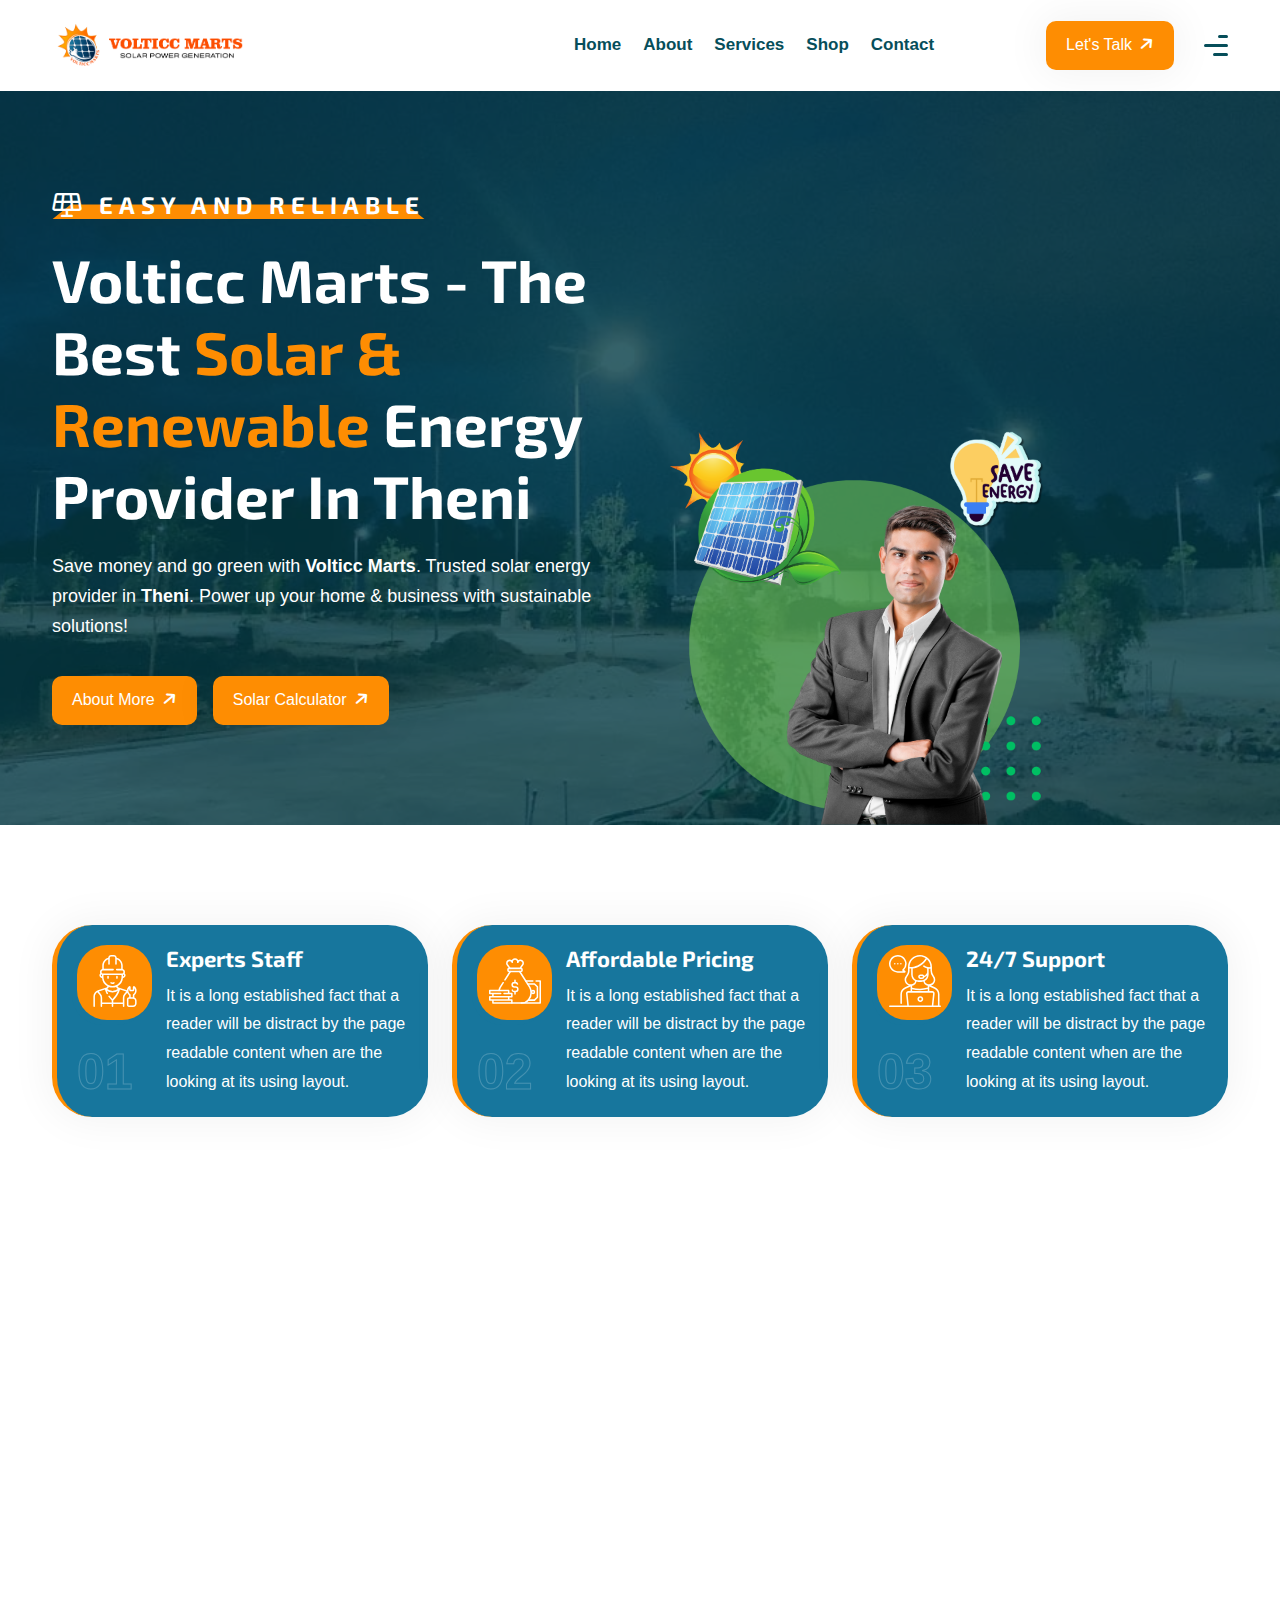
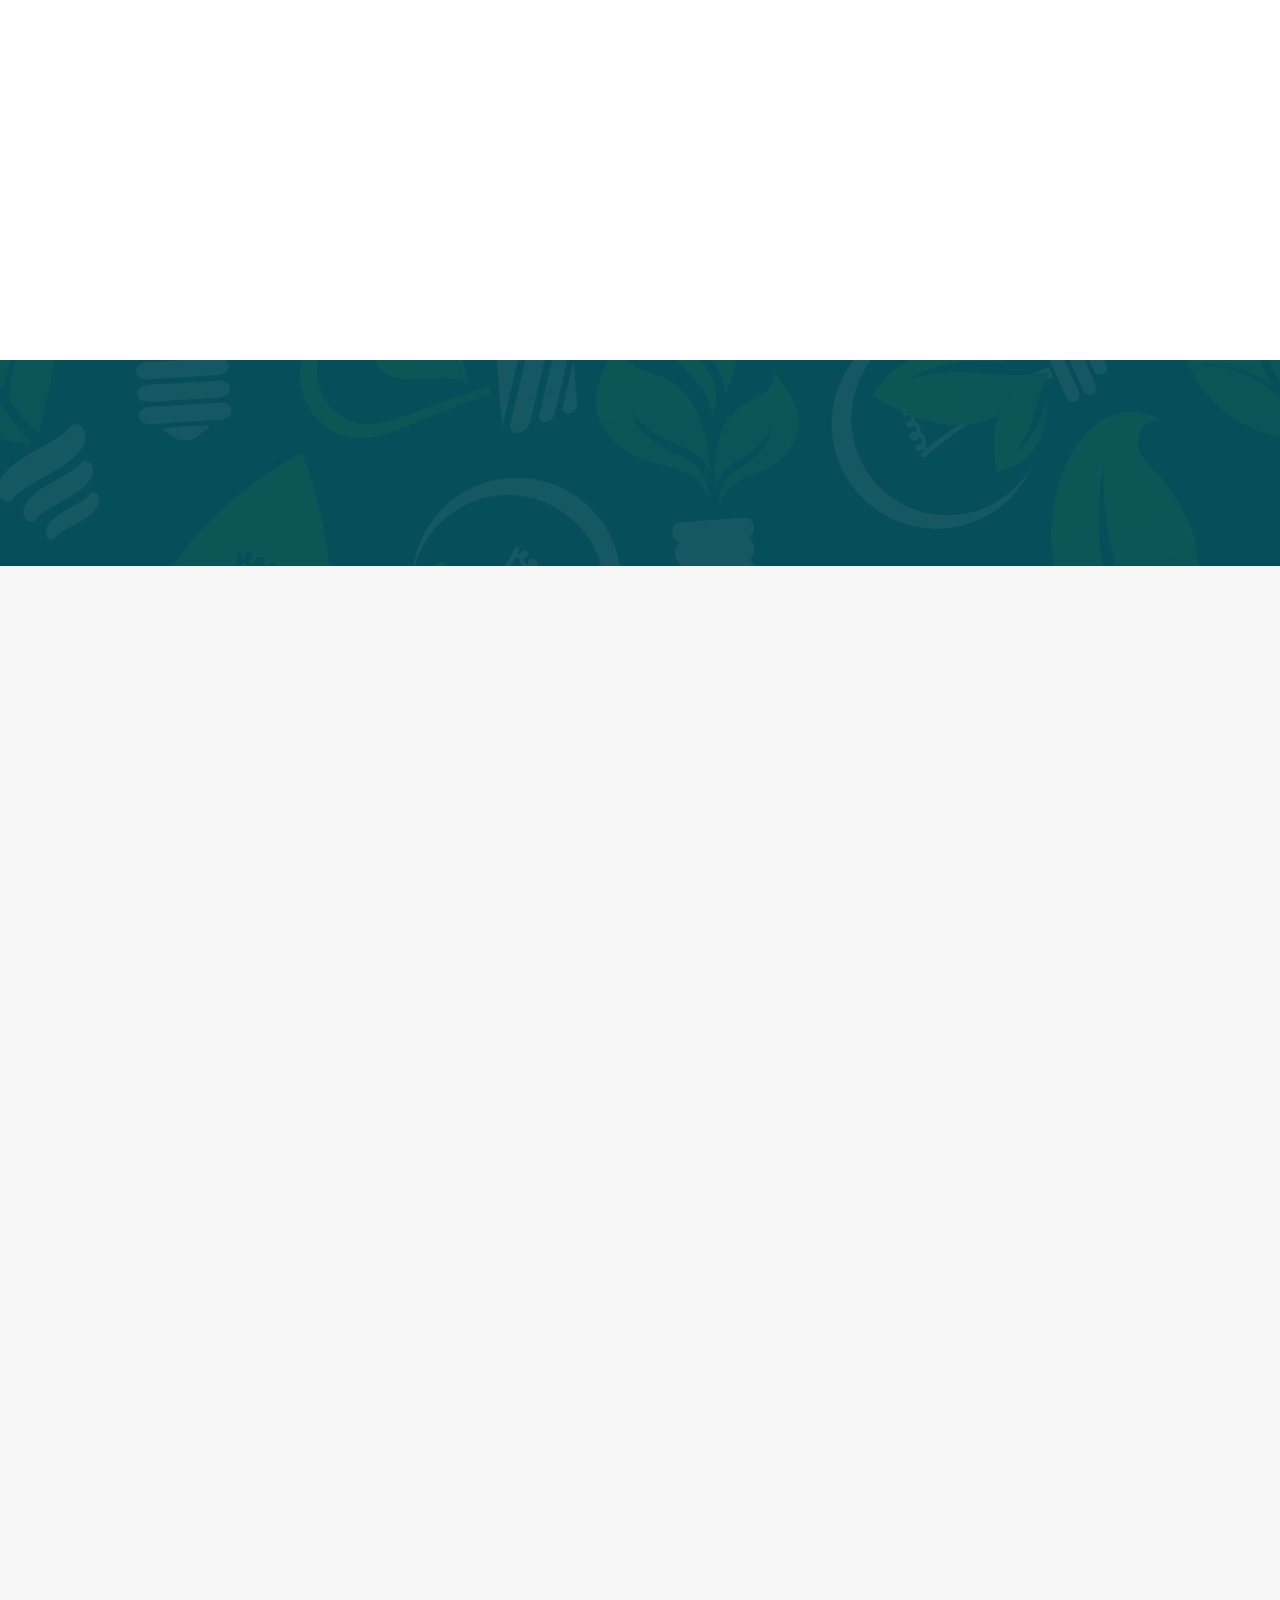
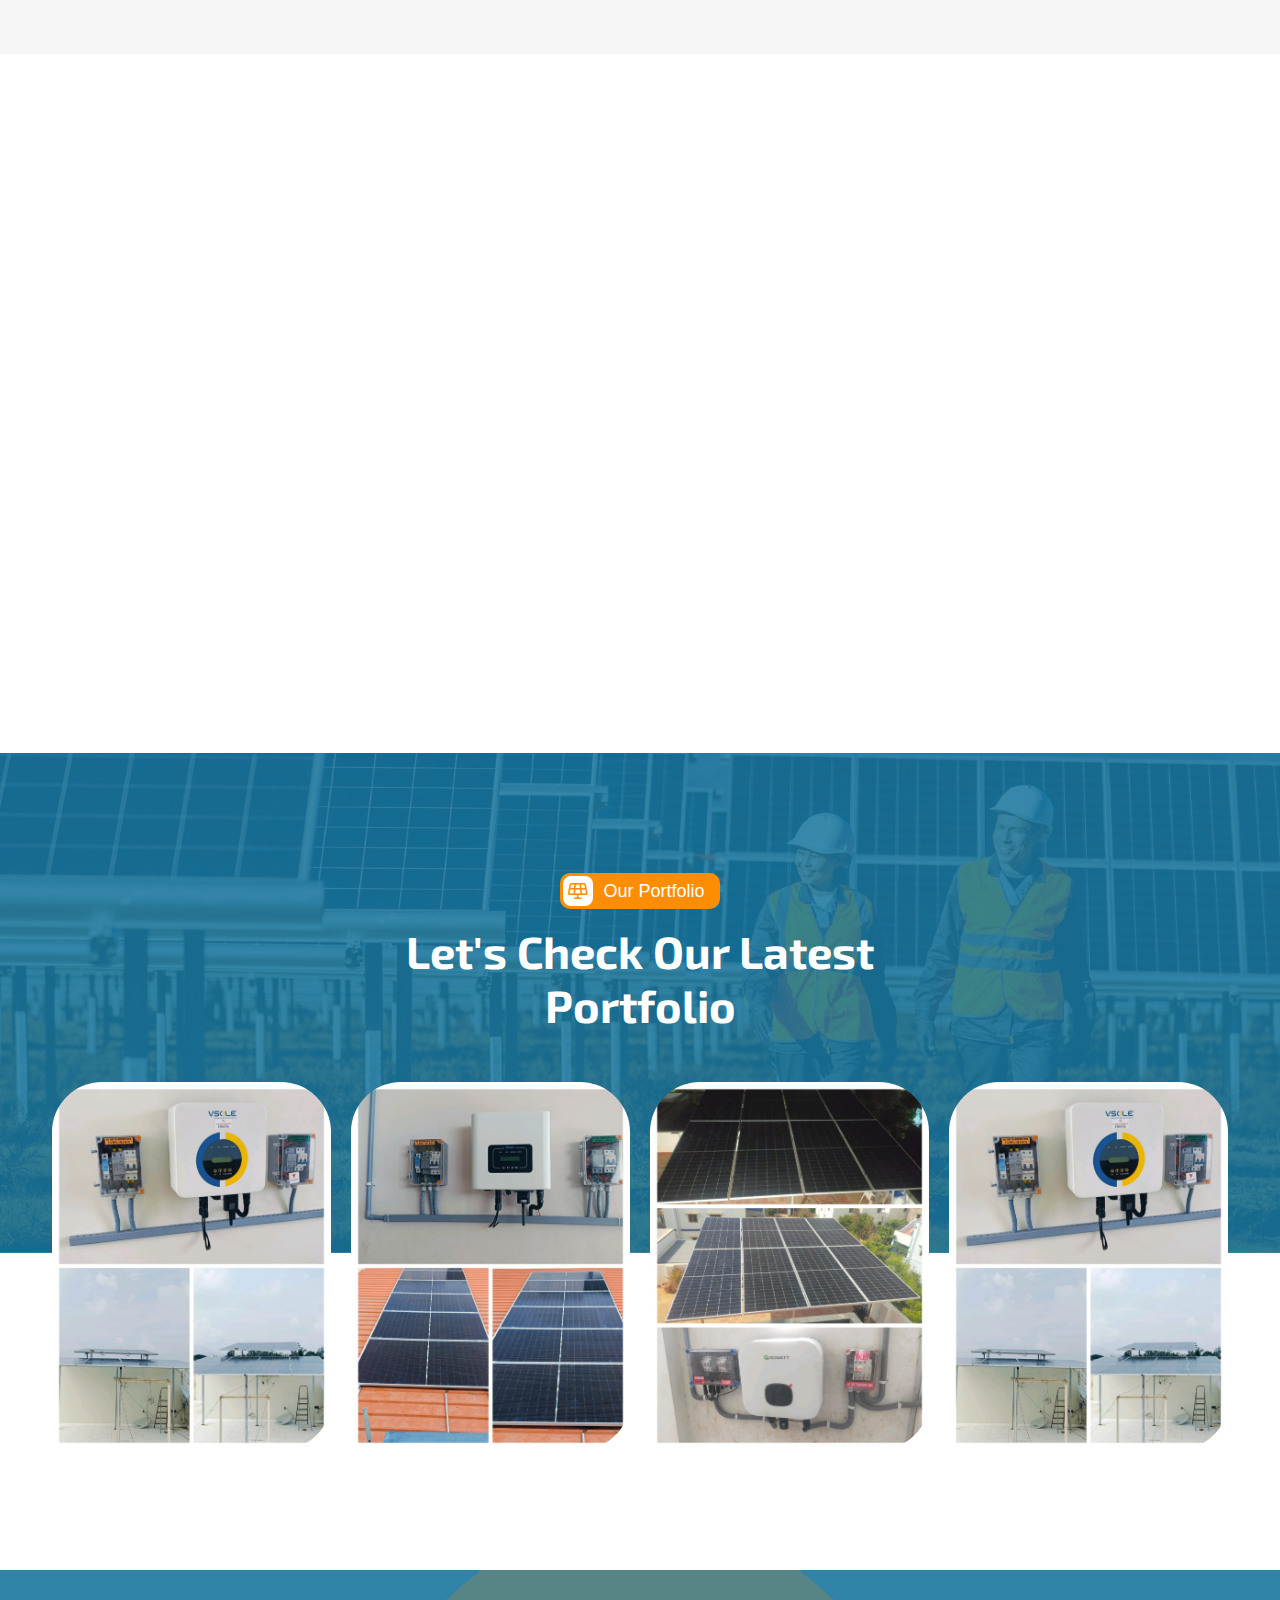
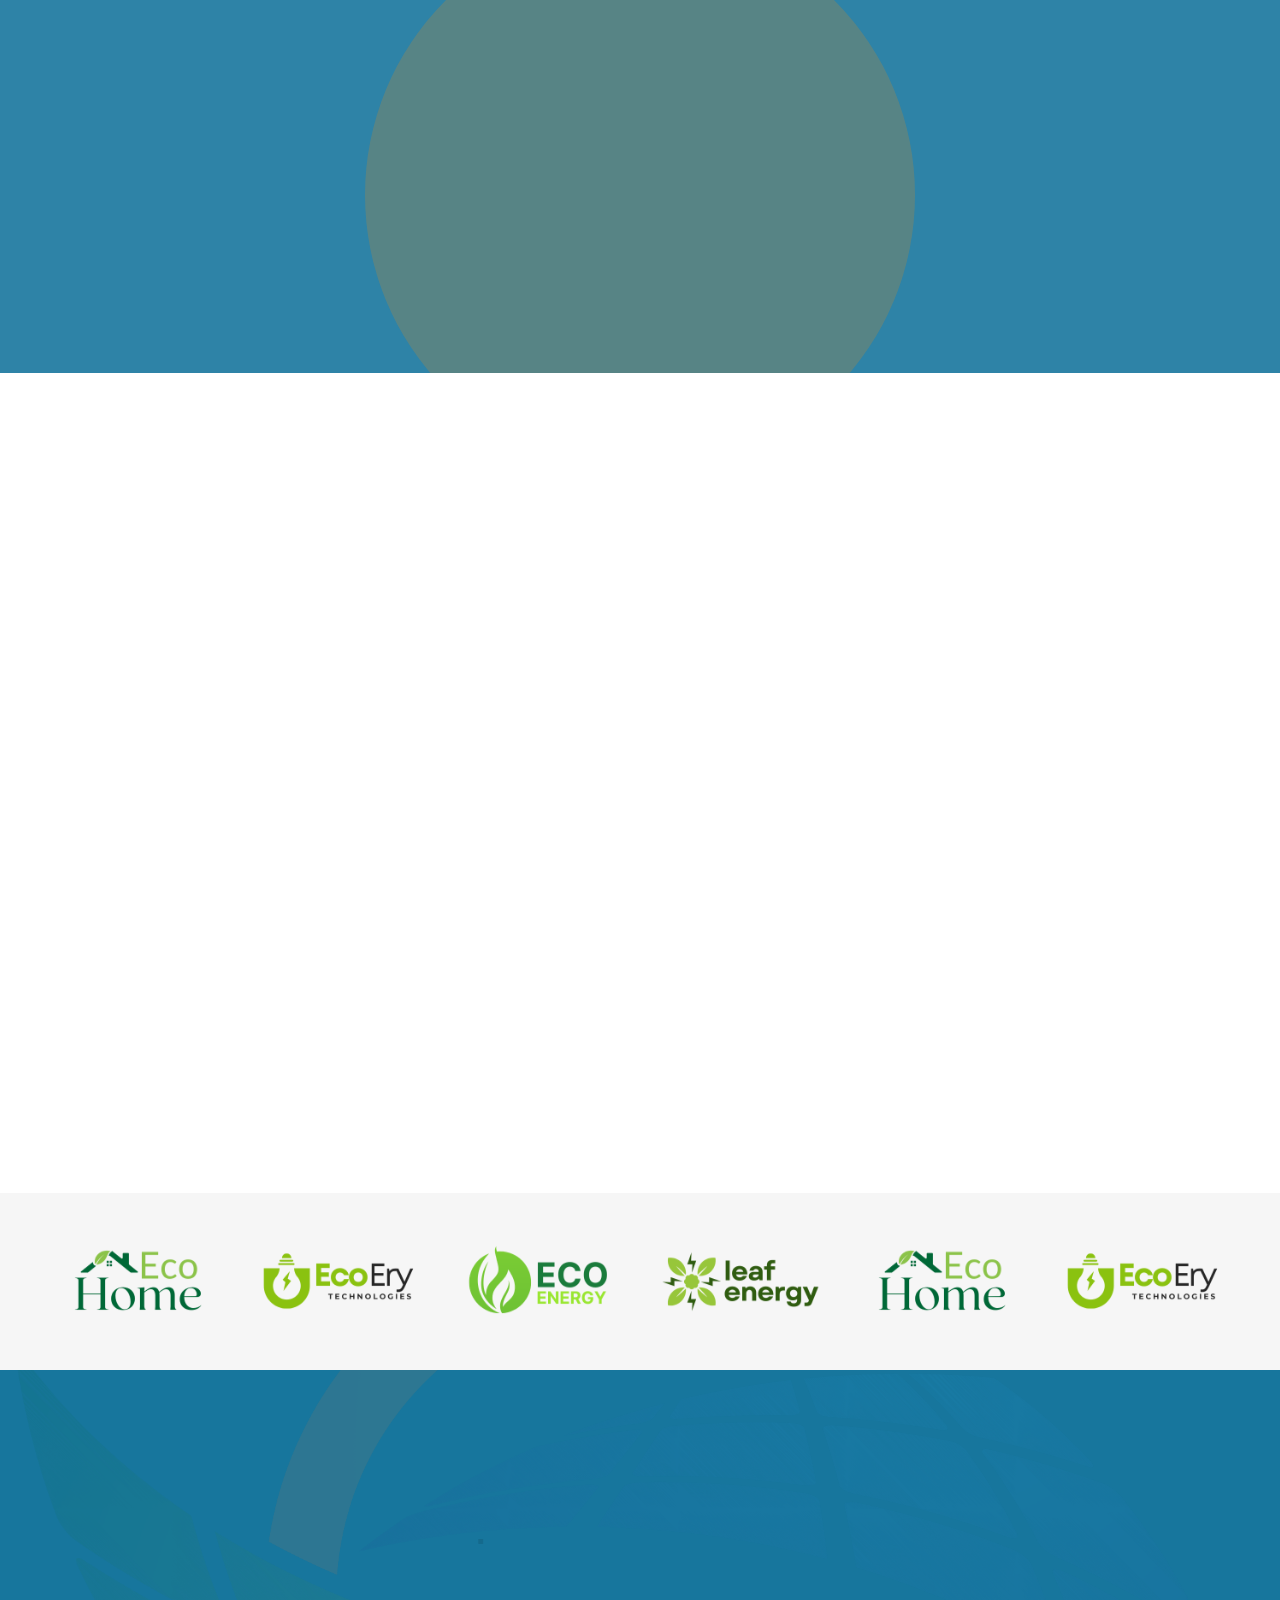
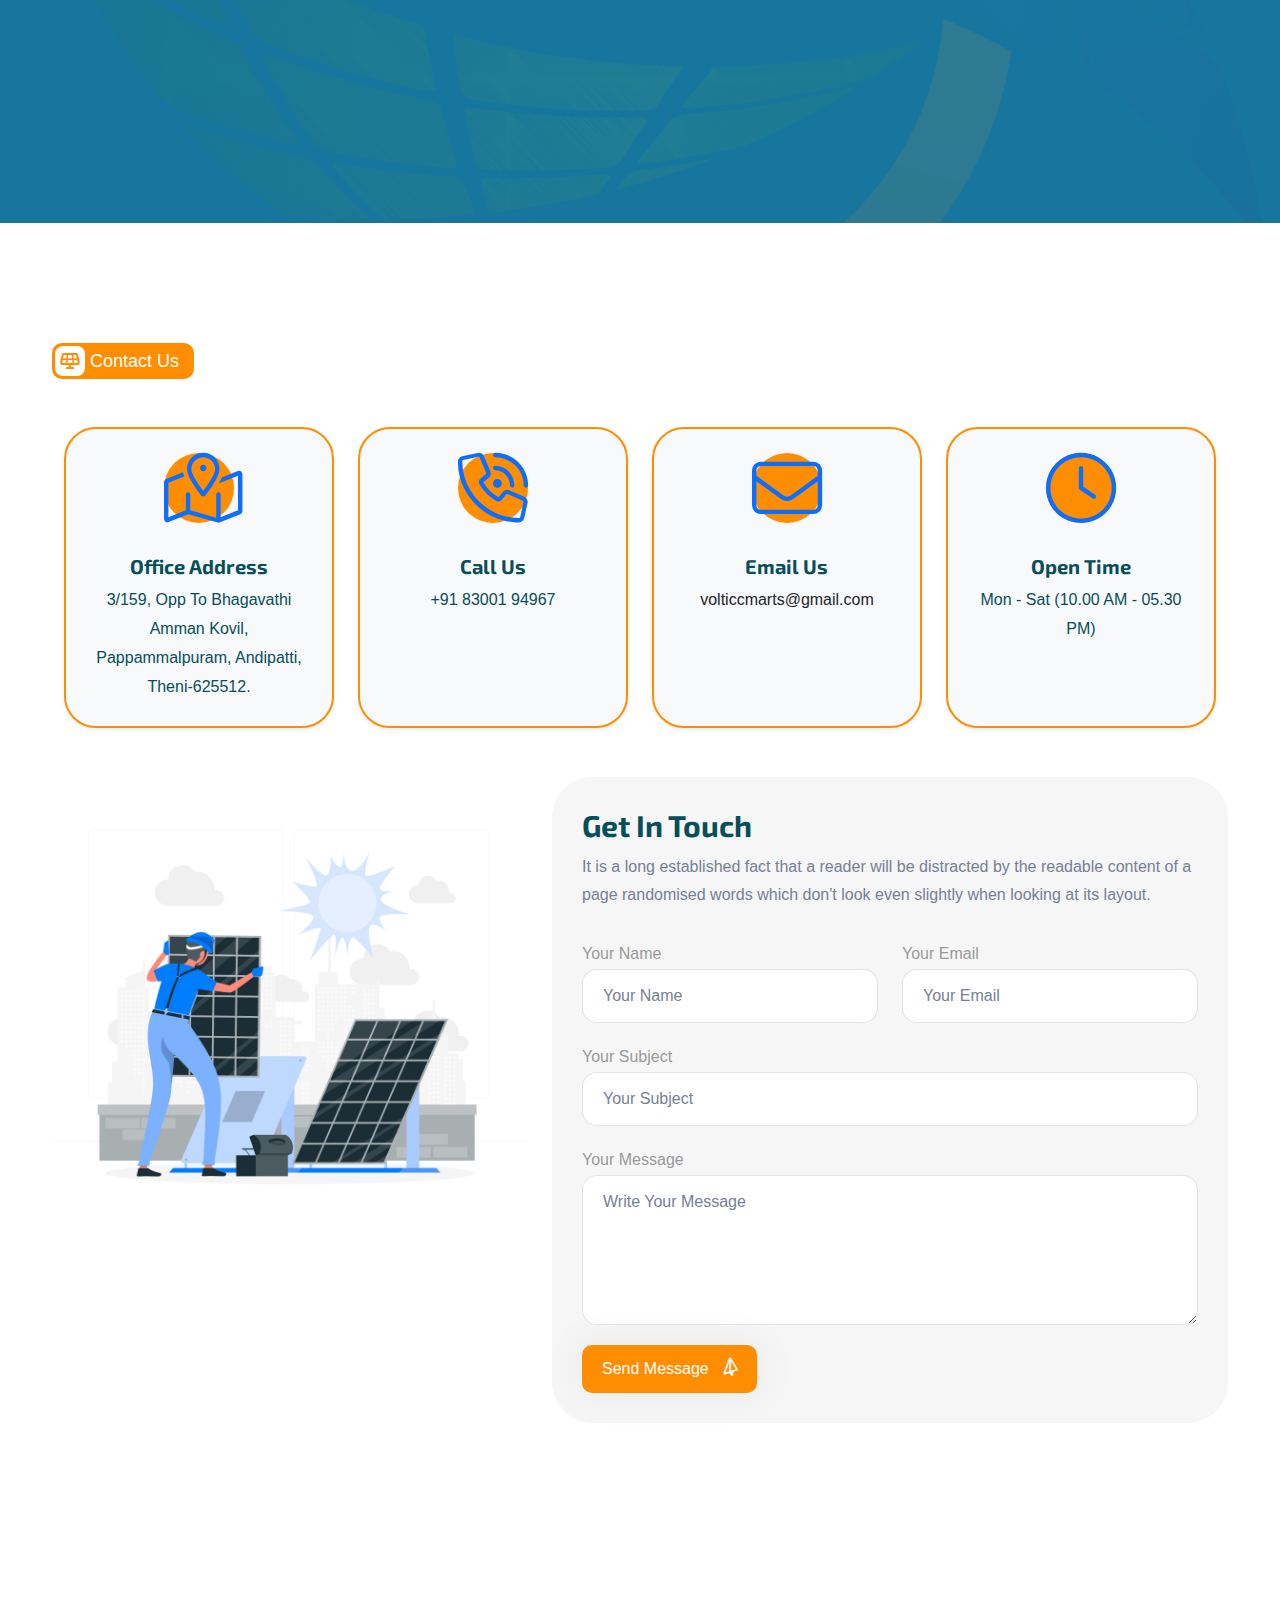
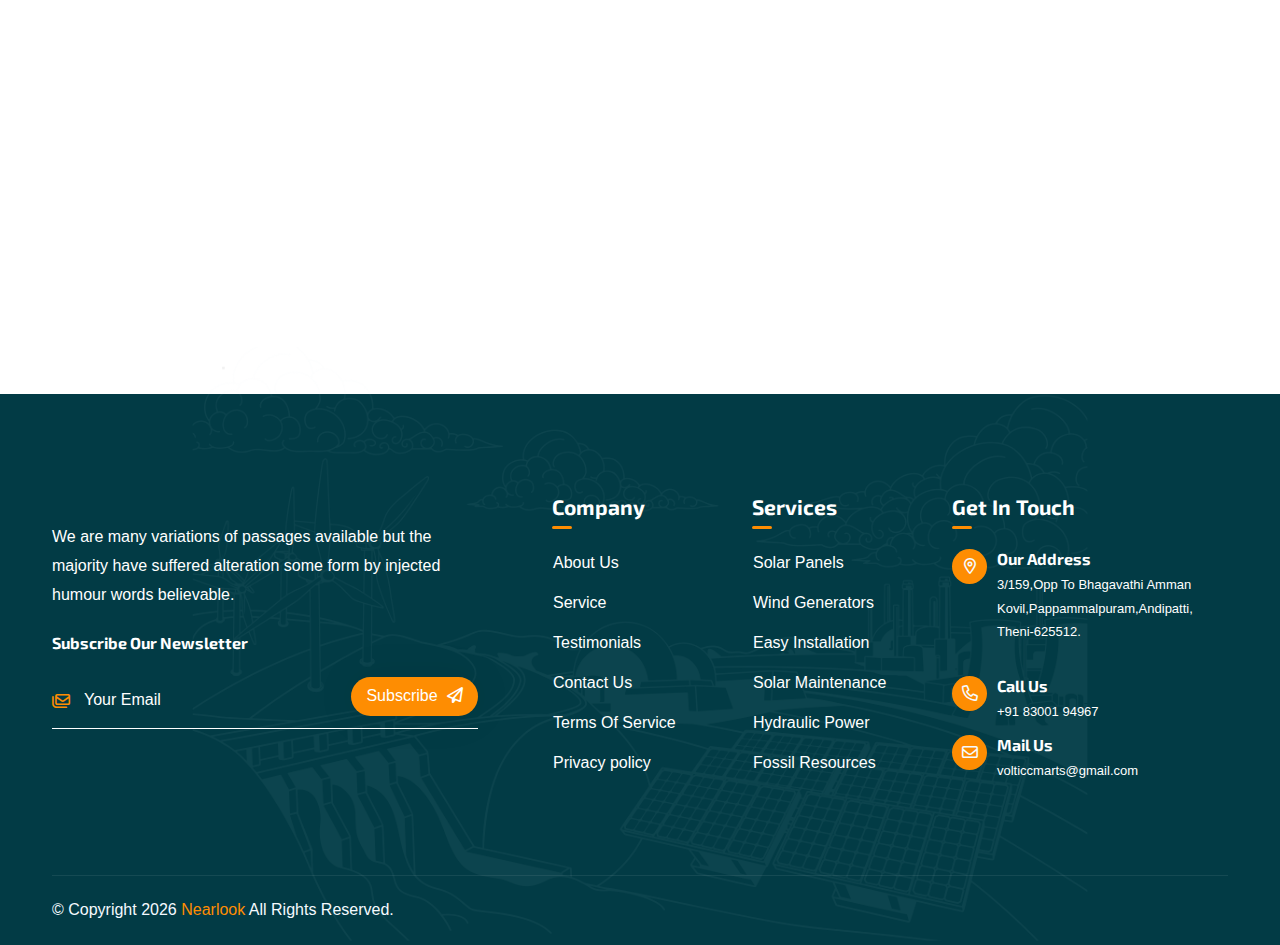
==== index.html @ 885e96ff "sucess" ====
<!DOCTYPE html>
<html lang="en">

<head>
  <!-- meta tags -->
  <meta charset="UTF-8" />
  <meta http-equiv="X-UA-Compatible" content="IE=edge" />
  <meta name="viewport" content="width=device-width, initial-scale=1.0" />
  <meta name="description" content="" />
  <meta name="keywords" content="" />

  <!-- title -->
  <title>Solario - Solar And Renewable Energy HTML5 Template</title>

  <!-- favicon -->
  <link rel="icon" type="image/x-icon" href="assets/img/logo/logo.jpg" />

  <!-- css -->
  <link rel="stylesheet" href="assets/css/bootstrap.min.css" />
  <link rel="stylesheet" href="assets/css/all-fontawesome.min.css" />

  <link rel="stylesheet" href="assets/css/animate.min.css" />
  <link rel="stylesheet" href="assets/css/magnific-popup.min.css" />
  <link rel="stylesheet" href="assets/css/owl.carousel.min.css" />
  <link rel="stylesheet" href="assets/css/nice-select.min.css" />
  <link rel="stylesheet" href="assets/css/style.css" />
</head>

<body class="home-3">
  <!-- preloader -->
  <!-- <div class="preloader">
      <div class="loader-ripple">
        <div></div>
        <div></div>
      </div>
    </div> -->
  <!-- preloader end -->

  <!-- header area -->
  <header class="header">
    <!-- navbar -->
    <div class="main-navigation">
      <nav class="navbar navbar-expand-lg">
        <div class="container position-relative">
          <a class="navbar-brand" href="index.html">
            <img src="assets/img/logo/logo.png" alt="logo" />
          </a>
          <div class="mobile-menu-right">
            <button class="navbar-toggler" type="button" data-bs-toggle="offcanvas" data-bs-target="#offcanvasNavbar"
              aria-controls="offcanvasNavbar" aria-label="Toggle navigation">
              <span></span>
              <span></span>
              <span></span>
            </button>
          </div>
          <div class="offcanvas offcanvas-start" tabindex="-1" id="offcanvasNavbar"
            aria-labelledby="offcanvasNavbarLabel">
            <div class="offcanvas-header">
              <a href="index.html" class="offcanvas-brand" id="offcanvasNavbarLabel">
                <img src="assets/img/logo/logo.png" alt="" />
              </a>
              <button type="button" class="btn-close" data-bs-dismiss="offcanvas" aria-label="Close">
                <i class="far fa-xmark"></i>
              </button>
            </div>
            <div class="offcanvas-body">
              <ul class="navbar-nav justify-content-end flex-grow-1">
                <li class="nav-item">
                  <a class="nav-link" href="#">Home</a>
                </li>
                <li class="nav-item">
                  <a class="nav-link" href="#about">About</a>
                </li>
                <li class="nav-item dropdown">
                  <a class="nav-link" href="#service">Services</a>
                </li>

                <li class="nav-item dropdown">
                  <a class="nav-link" href="#shop">Shop</a>
                </li>

                <li class="nav-item">
                  <a class="nav-link" href="#contacts">Contact</a>
                </li>
                <div class="nav-right"></div>
              </ul>
              <!-- nav-right -->
              <div class="nav-right">
                <div class="nav-btn">
                  <a href="#contacts" class="theme-btn">Let's Talk<i class="fas fa-arrow-right"></i></a>
                </div>
                <button type="button" class="sidebar-btn nav-right-link" data-bs-toggle="offcanvas"
                  data-bs-target="#sidebarPopup">
                  <span></span>
                  <span></span>
                  <span></span>
                </button>
              </div>
            </div>
          </div>
        </div>
      </nav>
    </div>
    <!-- navbar end-->
  </header>
  <!-- header area end -->

  <!-- sidebar-popup -->
  <div class="sidebar-popup offcanvas offcanvas-end" tabindex="-1" id="sidebarPopup">
    <div class="offcanvas-header">
      <a href="index.html" class="sidebar-popup-logo">
        <img src="assets/img/logo/logo.png" alt="" />
      </a>
      <button type="button" class="btn-close" data-bs-dismiss="offcanvas" aria-label="Close">
        <i class="far fa-xmark"></i>
      </button>
    </div>
    <div class="sidebar-popup-wrap offcanvas-body" id="contact">
      <div class="sidebar-popup-content">
        <div class="sidebar-popup-about">
          <h4>About Us</h4>
          <p>
            There are many variations of passages available sure there
            majority have suffered alteration in some form by inject humour or
            randomised words which don't look even slightly believable.
          </p>
        </div>
        <div class="sidebar-popup-contact">
          <h4>Contact Info</h4>
          <ul>
            <li>
              <div class="icon">
                <i class="far fa-envelope"></i>
              </div>
              <div class="content">
                <h6>Email</h6>
                <a href="mailto:volticcmarts@gmail.com"><span>volticcmarts@gmail.com</span></a>
              </div>
            </li>
            <li>
              <div class="icon">
                <i class="far fa-phone"></i>
              </div>
              <div class="content">
                <h6>Phone</h6>
                <a href="tel:+21236547898">+91 8300194967</a>
              </div>
            </li>
            <li>
              <div class="icon">
                <i class="far fa-location-dot"></i>
              </div>
              <div class="content">
                <h6>Address</h6>
                <a href="#">3/159,Opp To Bhagavathi Amman Kovil, <br> Pappammalpuram,Andipatti,Theni-625512.</a>
              </div>
            </li>
          </ul>
        </div>

      </div>
    </div>
  </div>
  <!-- sidebar-popup end -->

  <main class="main">
    <!-- hero area -->
    <div class="hero-section">
      <div class="hero-single" style="background-image: url(assets/img/images/service3.jpeg)">
        <div class="container">
          <div class="row align-items-center">
            <div class="col-md-12 col-lg-6">
              <div class="hero-content">
                <h6 class="hero-sub-title" data-animation="fadeInUp" data-delay=".25s">
                  <i class="far fa-solar-panel"></i> Easy and reliable
                </h6>
                <h1 class="hero-title" data-animation="fadeInRight" data-delay=".50s">
                  Volticc Marts - The Best
                  <span>Solar & Renewable</span> Energy Provider in Theni
                </h1>
                <p data-animation="fadeInLeft" data-delay=".75s">
                  Save money and go green with <strong>Volticc Marts</strong>.
                  Trusted solar energy provider in <strong>Theni</strong>.
                  Power up your home & business with sustainable solutions!
                </p>
                <div class="hero-btn" data-animation="fadeInUp" data-delay="1s">
                  <a href="#about" class="theme-btn">About More<i class="fas fa-arrow-right"></i></a>
                  <button type="button" class="theme-btn" data-bs-toggle="modal" data-bs-target="#solarModal">
                    Solar Calculator<i class="fas fa-arrow-right"></i>
                  </button>
                </div>
              </div>
            </div>
            <div class="col-md-12 col-lg-6">
              <div class="hero-img">
                <img src="assets/img/hero/01.png" alt="" class="img-fluid" />
              </div>
            </div>
          </div>
        </div>
      </div>
    </div>

    <!-- modal -->

    <div class="modal fade" id="solarModal" tabindex="-1" aria-labelledby="solarModalLabel" aria-hidden="true">
      <div class="modal-dialog">
        <div class="modal-content">
          <div class="modal-header">
            <h5 class="modal-title" id="solarModalLabel">Solar Calculator</h5>
            <button type="button" class="btn-close" data-bs-dismiss="modal" aria-label="Close"></button>
          </div>
          <div class="modal-body">
            <form id="solarForm">
              <!-- Name, Email, Phone -->
              <div class="mb-3">
                <label class="form-label">Name</label>
                <input type="text" class="form-control" id="name" required />
              </div>
              <div class="mb-3">
                <label class="form-label">Email</label>
                <input type="email" class="form-control" id="email" required />
              </div>
              <div class="mb-3">
                <label class="form-label">Phone</label>
                <input type="tel" class="form-control" id="phone" required />
              </div>

              <!-- Select Input Type -->
              <div class="mb-3">
                <label class="form-label">Select One Option</label>
                <select class="form-select" id="inputType" onchange="toggleFields()">
                  <option value="">Choose...</option>
                  <option value="bill">Monthly Electricity Bill (Rs)</option>
                  <option value="units">
                    Monthly Electricity Consumption (kWh)
                  </option>
                  <option value="rooftop">Total Rooftop Area (sq.ft)</option>
                </select>
              </div>

              <!-- Conditional Input Fields -->
              <div class="mb-3 d-none" id="billField">
                <label class="form-label">Enter Monthly Electricity Bill (Rs)</label>
                <input type="number" class="form-control" id="monthlyBill" />
              </div>

              <div class="mb-3 d-none" id="unitField">
                <label class="form-label">Enter Monthly Consumption (kWh)</label>
                <input type="number" class="form-control" id="monthlyUnits" />
              </div>

              <div class="mb-3 d-none" id="rooftopField">
                <label class="form-label">Enter Total Rooftop Area (sq.ft)</label>
                <input type="number" class="form-control" id="rooftopArea" />
              </div>

              <!-- Select State -->
              <div class="mb-3">
                <label class="form-label">Select State</label>
                <select class="form-select" id="state">
                  <option value="">Choose...</option>
                  <option value="Karnataka">Karnataka</option>
                  <option value="Maharashtra">Maharashtra</option>
                  <option value="Delhi">Delhi</option>
                  <option value="Tamil Nadu">Tamil Nadu</option>
                </select>
              </div>

              <!-- Select Customer Category -->
              <div class="mb-3">
                <label class="form-label">Select Category of Customer</label>
                <select class="form-select" id="customerCategory">
                  <option value="">Choose...</option>
                  <option value="Residential">Residential</option>
                  <option value="Commercial">Commercial</option>
                  <option value="Industrial">Industrial</option>
                </select>
              </div>

              <button type="button" class="theme-btn w-100" onclick="sendWhatsApp()">
                Submit<i class="fas fa-arrow-right"></i>
              </button>
            </form>

            <div class="alert alert-info mt-3 d-none" id="result">
              We’ll get back to you soon.
            </div>
          </div>
        </div>
      </div>
    </div>
    <!-- modal end -->
    <div class="feature-area2 pt-100" id="about">
      <div class="container">
        <div class="feature-wrap">
          <div class="row g-4">
            <div class="col-md-6 col-lg-4">
              <div class="feature-item">
                <span class="count">01</span>
                <div class="feature-icon">
                  <img src="assets/img/icon/staff.svg" alt="" />
                </div>
                <div class="feature-content">
                  <h4>Experts Staff</h4>
                  <p>
                    It is a long established fact that a reader will be
                    distract by the page readable content when are the looking
                    at its using layout.
                  </p>
                </div>
              </div>
            </div>
            <div class="col-md-6 col-lg-4">
              <div class="feature-item">
                <span class="count">02</span>
                <div class="feature-icon">
                  <img src="assets/img/icon/money.svg" alt="" />
                </div>
                <div class="feature-content">
                  <h4>Affordable Pricing</h4>
                  <p>
                    It is a long established fact that a reader will be
                    distract by the page readable content when are the looking
                    at its using layout.
                  </p>
                </div>
              </div>
            </div>
            <div class="col-md-6 col-lg-4">
              <div class="feature-item">
                <span class="count">03</span>
                <div class="feature-icon">
                  <img src="assets/img/icon/support.svg" alt="" />
                </div>
                <div class="feature-content">
                  <h4>24/7 Support</h4>
                  <p>
                    It is a long established fact that a reader will be
                    distract by the page readable content when are the looking
                    at its using layout.
                  </p>
                </div>
              </div>
            </div>
          </div>
        </div>
      </div>
    </div>
    <!-- feature area end -->

    <!-- about area -->
    <div class="about-area py-100">
      <div class="container">
        <div class="row">
          <div class="col-lg-6">
            <div class="about-left wow fadeInLeft" data-wow-delay=".25s">
              <div class="about-img">
                <div class="row">
                  <div class="col-6">
                    <img class="img-1" src="assets/img/about/01.jpg" alt="" />
                  </div>
                  <div class="col-6">
                    <img class="img-2" src="assets/img/images/service2.jpeg" alt="" />
                  </div>
                </div>
              </div>
              <div class="about-experience">
                <h5>12<span>+</span></h5>
                <p>Years Of Experience</p>
              </div>
            </div>
          </div>
          <div class="col-lg-6">
            <div class="about-right wow fadeInUp" data-wow-delay=".25s">
              <div class="site-heading mb-3">
                <span class="site-title-tagline"><i class="far fa-solar-panel"></i> About Us</span>
                <h2 class="site-title">
                  Volticc Marts – Your Trusted
                  <span>Solar Energy</span> Partner
                </h2>
              </div>
              <p class="about-text">
                At Volticc Marts, we specialize in **high-quality solar energy
                solutions** for homes and businesses. As a leading solar
                provider in **Theni**, we deliver reliable, cost-effective,
                and sustainable energy to help you reduce electricity bills
                and embrace a greener future.
              </p>
              <div class="about-content">
                <div class="row g-3">
                  <div class="col-md-6">
                    <div class="about-item">
                      <div class="icon">
                        <img src="assets/img/icon/install.svg" alt="Easy Solar Installation" />
                      </div>
                      <div class="content">
                        <h6>Hassle-Free Installation</h6>
                        <p>
                          Get your solar system up and running quickly with
                          our expert team.
                        </p>
                      </div>
                    </div>
                  </div>
                  <div class="col-md-6">
                    <div class="about-item">
                      <div class="icon">
                        <img src="assets/img/icon/material.svg" alt="Quality Solar Materials" />
                      </div>
                      <div class="content">
                        <h6>Premium Quality Materials</h6>
                        <p>
                          We use high-performance solar panels for long-term
                          efficiency.
                        </p>
                      </div>
                    </div>
                  </div>
                </div>
              </div>
            </div>
          </div>
        </div>
      </div>
    </div>
    <!-- about area end -->

    <!-- counter area -->
    <div class="counter-area pt-40 pb-40">
      <div class="container">
        <div class="row g-4 justify-content-center">
          <div class="col-md-6 col-lg-4 col-xl-3">
            <div class="counter-box wow fadeInUp" data-wow-delay=".25s">
              <div class="icon">
                <img src="assets/img/icon/solar.svg" alt="" />
              </div>
              <div class="content">
                <div class="info">
                  <span class="counter" data-count="+" data-to="150" data-speed="3000">150</span>
                  <span class="unit">k</span>
                </div>
                <h6 class="title">Projects Done</h6>
              </div>
            </div>
          </div>
          <div class="col-md-6 col-lg-4 col-xl-3">
            <div class="counter-box wow fadeInDown" data-wow-delay=".25s">
              <div class="icon">
                <img src="assets/img/icon/rating.svg" alt="" />
              </div>
              <div class="content">
                <div class="info">
                  <span class="counter" data-count="+" data-to="25" data-speed="3000">25</span>
                  <span class="unit">K</span>
                </div>
                <h6 class="title">Happy Clients</h6>
              </div>
            </div>
          </div>
          <div class="col-md-6 col-lg-4 col-xl-3">
            <div class="counter-box wow fadeInUp" data-wow-delay=".25s">
              <div class="icon">
                <img src="assets/img/icon/staff.svg" alt="" />
              </div>
              <div class="content">
                <div class="info">
                  <span class="counter" data-count="+" data-to="120" data-speed="3000">120</span>
                  <span class="unit">+</span>
                </div>
                <h6 class="title">Experts Staff</h6>
              </div>
            </div>
          </div>
          <div class="col-md-6 col-lg-4 col-xl-3">
            <div class="counter-box wow fadeInDown" data-wow-delay=".25s">
              <div class="icon">
                <img src="assets/img/icon/award.svg" alt="" />
              </div>
              <div class="content">
                <div class="info">
                  <span class="counter" data-count="+" data-to="50" data-speed="3000">50</span>
                  <span class="unit">+</span>
                </div>
                <h6 class="title">Win Awards</h6>
              </div>
            </div>
          </div>
        </div>
      </div>
    </div>
    <!-- counter area end -->

    <!-- service area -->
    <div class="service-area2 bg py-100" id="service">
      <div class="container">
        <div class="row g-4 align-items-center wow fadeInDown" data-wow-delay=".25s">
          <div class="col-lg-6">
            <div class="site-heading mb-0">
              <span class="site-title-tagline"><i class="far fa-solar-panel"></i> Services</span>
              <h2 class="site-title">
                Services Offered by <span>Volticc Marts</span>
              </h2>
            </div>
          </div>
          <div class="col-lg-6">
            <p>
              We provide high-quality **solar energy solutions** designed to
              meet residential and commercial needs. Our services ensure
              **efficient, reliable, and cost-effective** renewable energy for
              a sustainable future.
            </p>
          </div>
        </div>

        <div class="row g-4 mt-4 wow fadeInUp" data-wow-delay=".25s">
          <div class="col-md-6 col-lg-3">
            <div class="service-item">
              <span class="count">01</span>
              <div class="service-icon">
                <img src="assets/img/icon/solar.svg" alt="Solar Panels" />
              </div>
              <div class="service-content">
                <h4 class="service-title">
                  <a href="service-single.html">Solar Panels</a>
                </h4>
                <p class="service-text">
                  High-efficiency solar panels designed to maximize energy
                  generation for residential and commercial use.
                </p>
                <a href="service-single.html" class="theme-btn">Learn More<i class="fas fa-arrow-right"></i></a>
              </div>
            </div>
          </div>

          <div class="col-md-6 col-lg-3">
            <div class="service-item">
              <span class="count">02</span>
              <div class="service-icon">
                <img src="assets/img/icon/wind.svg" alt="Wind Generators" />
              </div>
              <div class="service-content">
                <h4 class="service-title">
                  <a href="service-single.html">Wind Generators</a>
                </h4>
                <p class="service-text">
                  Sustainable wind energy solutions to harness power
                  efficiently while reducing carbon footprints.
                </p>
                <a href="service-single.html" class="theme-btn">Learn More<i class="fas fa-arrow-right"></i></a>
              </div>
            </div>
          </div>

          <div class="col-md-6 col-lg-3">
            <div class="service-item">
              <span class="count">03</span>
              <div class="service-icon">
                <img src="assets/img/icon/install-2.svg" alt="Easy Installation" />
              </div>
              <div class="service-content">
                <h4 class="service-title">
                  <a href="service-single.html">Easy Installation</a>
                </h4>
                <p class="service-text">
                  Hassle-free installation services ensuring quick setup with
                  minimal disruptions.
                </p>
                <a href="service-single.html" class="theme-btn">Learn More<i class="fas fa-arrow-right"></i></a>
              </div>
            </div>
          </div>

          <div class="col-md-6 col-lg-3">
            <div class="service-item">
              <span class="count">04</span>
              <div class="service-icon">
                <img src="assets/img/icon/install.svg" alt="Solar Maintenance" />
              </div>
              <div class="service-content">
                <h4 class="service-title">
                  <a href="service-single.html">Solar Maintenance</a>
                </h4>
                <p class="service-text">
                  Comprehensive maintenance services to enhance the longevity
                  and performance of your solar system.
                </p>
                <a href="service-single.html" class="theme-btn">Learn More<i class="fas fa-arrow-right"></i></a>
              </div>
            </div>
          </div>

          <div class="col-md-6 col-lg-3">
            <div class="service-item">
              <span class="count">05</span>
              <div class="service-icon">
                <img src="assets/img/icon/hydraulic.svg" alt="Hydraulic Power" />
              </div>
              <div class="service-content">
                <h4 class="service-title">
                  <a href="service-single.html">Hydraulic Power</a>
                </h4>
                <p class="service-text">
                  Advanced hydraulic power solutions for efficient energy
                  utilization and reduced operational costs.
                </p>
                <a href="service-single.html" class="theme-btn">Learn More<i class="fas fa-arrow-right"></i></a>
              </div>
            </div>
          </div>

          <div class="col-md-6 col-lg-3">
            <div class="service-item">
              <span class="count">06</span>
              <div class="service-icon">
                <img src="assets/img/icon/fossil.svg" alt="Fossil Resources" />
              </div>
              <div class="service-content">
                <h4 class="service-title">
                  <a href="service-single.html">Fossil Resources</a>
                </h4>
                <p class="service-text">
                  Sustainable fossil energy management for optimized fuel
                  efficiency and reduced emissions.
                </p>
                <a href="service-single.html" class="theme-btn">Learn More<i class="fas fa-arrow-right"></i></a>
              </div>
            </div>
          </div>

          <div class="col-md-6 col-lg-3">
            <div class="service-item">
              <span class="count">07</span>
              <div class="service-icon">
                <img src="assets/img/icon/renewable.svg" alt="Renewable Energy" />
              </div>
              <div class="service-content">
                <h4 class="service-title">
                  <a href="service-single.html">Renewable Energy</a>
                </h4>
                <p class="service-text">
                  Harness clean and green energy sources for a sustainable and
                  eco-friendly future.
                </p>
                <a href="service-single.html" class="theme-btn">Learn More<i class="fas fa-arrow-right"></i></a>
              </div>
            </div>
          </div>

          <div class="col-md-6 col-lg-3">
            <div class="service-item">
              <span class="count">08</span>
              <div class="service-icon">
                <img src="assets/img/icon/hybrid.svg" alt="Hybrid Wind & Solar" />
              </div>
              <div class="service-content">
                <h4 class="service-title">
                  <a href="service-single.html">Hybrid Wind & Solar</a>
                </h4>
                <p class="service-text">
                  An innovative combination of wind and solar energy to ensure
                  a continuous power supply with maximum efficiency.
                </p>

                <a href="service-single.html" class="theme-btn">Learn More<i class="fas fa-arrow-right"></i></a>
              </div>
            </div>
          </div>
        </div>
      </div>
    </div>
    <!-- service area end -->

    <!-- process area -->
    <div class="process-area py-100" id="shop">
      <div class="container">
        <div class="row">
          <div class="col-lg-6 mx-auto">
            <div class="site-heading text-center wow fadeInDown" data-wow-delay=".25s">
              <span class="site-title-tagline">
                <i class="far fa-solar-panel"></i> Working Process
              </span>
              <h2 class="site-title">
                Simple steps for <span>solar and</span> renewable energy
                solutions
              </h2>
              <div class="heading-divider"></div>
            </div>
          </div>
        </div>
        <div class="process-wrap wow fadeInUp" data-wow-delay=".25s">
          <div class="row g-4">
            <div class="col-md-6 col-lg-4 col-xl-3">
              <div class="process-item">
                <span class="count">Step - 01</span>
                <div class="icon">
                  <img src="assets/img/icon/hybrid.svg" alt="" />
                </div>
                <div class="content">
                  <h4>Choose a Service</h4>
                  <p>
                    Select the best solar or renewable energy service that
                    suits your needs.
                  </p>
                </div>
              </div>
            </div>
            <div class="col-md-6 col-lg-4 col-xl-3">
              <div class="process-item">
                <span class="count">Step - 02</span>
                <div class="icon">
                  <img src="assets/img/icon/consult.svg" alt="" />
                </div>
                <div class="content">
                  <h4>Free Consultation</h4>
                  <p>
                    Get expert advice and a free consultation to discuss your
                    energy requirements.
                  </p>
                </div>
              </div>
            </div>
            <div class="col-md-6 col-lg-4 col-xl-3">
              <div class="process-item">
                <span class="count">Step - 03</span>
                <div class="icon">
                  <img src="assets/img/icon/plan.svg" alt="" />
                </div>
                <div class="content">
                  <h4>Planning & Analysis</h4>
                  <p>
                    Our team will analyze your needs and create a customized
                    energy plan.
                  </p>
                </div>
              </div>
            </div>
            <div class="col-md-6 col-lg-4 col-xl-3">
              <div class="process-item">
                <span class="count">Step - 04</span>
                <div class="icon">
                  <img src="assets/img/icon/install-3.svg" alt="" />
                </div>
                <div class="content">
                  <h4>Solar Installation</h4>
                  <p>
                    We install your solar system efficiently, ensuring optimal
                    performance.
                  </p>
                </div>
              </div>
            </div>
          </div>
        </div>
      </div>
    </div>

    <!-- process area end -->

    <!-- pricing area -->
    <!-- <div class="pricing-area pb-100" id="shop">
        <div class="container">
          <div class="row">
            <div class="col-lg-6 mx-auto">
              <div
                class="site-heading text-center wow fadeInDown"
                data-wow-delay=".25s"
              >
                <span class="site-title-tagline"
                  ><i class="fas fa-solar-panel"></i> Pricing Plan</span
                >
                <h2 class="site-title">
                  Let's Check Our <span>Pricing</span> Plan For You
                </h2>
                <div class="heading-divider"></div>
              </div>
            </div>
          </div>
          <div class="row g-4 g-lg-5">
            <div class="col-md-6 col-lg-4">
              <div class="pricing-item wow fadeInUp" data-wow-delay=".25s">
                <div class="pricing-header">
                  <h5>Basic</h5>
                </div>
                <div class="pricing-amount">
                  <strong>$359</strong
                  ><span class="pricing-amount-type">/Monthly</span>
                </div>
                <div class="pricing-btn">
                  <a href="pricing.html" class="theme-btn"
                    >Purchase Now <i class="fas fa-arrow-right"></i
                  ></a>
                </div>
                <div class="pricing-feature">
                  <ul>
                    <li>
                      <i class="fas fa-check-circle"></i>Crystalline Cell
                      Materials
                    </li>
                    <li>
                      <i class="fas fa-check-circle"></i>Reliability And
                      Performance
                    </li>
                    <li>
                      <i class="fas fa-check-circle"></i>Just-In-Time
                      Manufacturing
                    </li>
                    <li>
                      <i class="fas fa-check-circle"></i>24/7 Customers Support
                    </li>
                    <li>
                      <i class="fas fa-xmark-circle not-include"></i>Solar
                      Material Financing
                    </li>
                    <li>
                      <i class="fas fa-xmark-circle not-include"></i>70% More
                      Energy Output
                    </li>
                  </ul>
                </div>
                <div class="shape">
                  <img class="img-1" src="assets/img/shape/02.png" alt="" />
                  <img class="img-2" src="assets/img/shape/03.png" alt="" />
                </div>
              </div>
            </div>
            <div class="col-md-6 col-lg-4">
              <div
                class="pricing-item active wow fadeInDown"
                data-wow-delay=".25s"
              >
                <div class="pricing-header">
                  <h5>Standard</h5>
                </div>
                <div class="pricing-amount">
                  <strong>$559</strong
                  ><span class="pricing-amount-type">/Monthly</span>
                </div>
                <div class="pricing-btn">
                  <a href="pricing.html" class="theme-btn"
                    >Purchase Now <i class="fas fa-arrow-right"></i
                  ></a>
                </div>
                <div class="pricing-feature">
                  <ul>
                    <li>
                      <i class="fas fa-check-circle"></i>Crystalline Cell
                      Materials
                    </li>
                    <li>
                      <i class="fas fa-check-circle"></i>Reliability And
                      Performance
                    </li>
                    <li>
                      <i class="fas fa-check-circle"></i>Just-In-Time
                      Manufacturing
                    </li>
                    <li>
                      <i class="fas fa-check-circle"></i>24/7 Customers Support
                    </li>
                    <li>
                      <i class="fas fa-check-circle"></i>Solar Material
                      Financing
                    </li>
                    <li>
                      <i class="fas fa-xmark-circle not-include"></i>70% More
                      Energy Output
                    </li>
                  </ul>
                </div>
                <div class="shape">
                  <img class="img-1" src="assets/img/shape/02.png" alt="" />
                  <img class="img-2" src="assets/img/shape/03.png" alt="" />
                </div>
              </div>
            </div>
            <div class="col-md-6 col-lg-4">
              <div class="pricing-item wow fadeInUp" data-wow-delay=".25s">
                <div class="pricing-header">
                  <h5>Premium</h5>
                </div>
                <div class="pricing-amount">
                  <strong>$959</strong
                  ><span class="pricing-amount-type">/Monthly</span>
                </div>
                <div class="pricing-btn">
                  <a href="pricing.html" class="theme-btn"
                    >Purchase Now <i class="fas fa-arrow-right"></i
                  ></a>
                </div>
                <div class="pricing-feature">
                  <ul>
                    <li>
                      <i class="fas fa-check-circle"></i>Crystalline Cell
                      Materials
                    </li>
                    <li>
                      <i class="fas fa-check-circle"></i>Reliability And
                      Performance
                    </li>
                    <li>
                      <i class="fas fa-check-circle"></i>Just-In-Time
                      Manufacturing
                    </li>
                    <li>
                      <i class="fas fa-check-circle"></i>24/7 Customers Support
                    </li>
                    <li>
                      <i class="fas fa-check-circle"></i>Solar Material
                      Financing
                    </li>
                    <li>
                      <i class="fas fa-check-circle"></i>70% More Energy Output
                    </li>
                  </ul>
                </div>
                <div class="shape">
                  <img class="img-1" src="assets/img/shape/02.png" alt="" />
                  <img class="img-2" src="assets/img/shape/03.png" alt="" />
                </div>
              </div>
            </div>
          </div>
        </div>
      </div> -->
    <!-- pricing area end -->

    <!-- portfolio area -->
    <div class="portfolio-area py-120">
      <div class="pa-bg" style="background-image: url(assets/img/portfolio/bg.jpg)"></div>
      <div class="container">
        <div class="row">
          <div class="col-lg-6 mx-auto">
            <div class="site-heading text-center">
              <span class="site-title-tagline"><i class="far fa-solar-panel"></i> Our Portfolio</span>
              <h2 class="site-title text-white">
                Let's check our latest portfolio
              </h2>
            </div>
          </div>
        </div>
        <div class="row popup-gallery">
          <div class="portfolio-slider owl-carousel">
            <div class="portfolio-item">
              <div class="portfolio-img">
                <img class="img-fluid" src="assets/img/images/service1.jpeg" alt="" />
                <a class="popup-img portfolio-link" href="assets/img/images/service1.jpeg">
                  <i class="far fa-plus"></i></a>
              </div>


            </div>


            <div class="portfolio-item">
              <div class="portfolio-img">
                <img class="img-fluid" src="assets/img/images/service4.jpeg" alt="" />
                <a class="popup-img portfolio-link" href="assets/img/images/service4.jpeg">
                  <i class="far fa-plus"></i></a>
              </div>

            </div>
            <div class="portfolio-item">
              <div class="portfolio-img">
                <img class="img-fluid" src="assets/img/images/service5.jpeg" alt="" />
                <a class="popup-img portfolio-link" href="assets/img/images/service5.jpeg">
                  <i class="far fa-plus"></i></a>
              </div>

            </div>

          </div>
        </div>
      </div>
    </div>
    <!-- portfolio area end -->

    <!-- cta area -->
    <div class="cta-area py-80" style="background-image: url(assets/img/cta/01.jpg)">
      <div class="container">
        <div class="row">
          <div class="col-lg-7 mx-auto">
            <div class="cta-content wow fadeInUp" data-wow-delay=".25s">
              <h1>
                Volticc Marts provides sustainable and reliable energy
                solutions
              </h1>
              <p>
                Readers often get distracted by content, especially when its
                layout has been altered. We ensure a seamless and efficient
                energy experience.
              </p>
              <a href="#contacts" class="theme-btn">Contact Now<i class="fas fa-arrow-right"></i></a>
            </div>
          </div>
        </div>
      </div>
    </div>

    <!-- cta area end -->

    <!-- choose area -->
    <div class="choose-area py-100">
      <div class="container">
        <div class="row">
          <div class="col-lg-6">
            <div class="choose-content wow fadeInUp" data-wow-delay=".25s">
              <div class="site-heading mb-0">
                <span class="site-title-tagline"><i class="fas fa-solar-panel"></i> Why Choose Us</span>
                <h2 class="site-title">
                  Volticc Marts delivers <span>expertise you can trust</span>
                </h2>
                <p>
                  Readers often get distracted by content when focusing on a
                  page's layout. At Volticc Marts, we ensure clarity and
                  excellence in service.
                </p>
              </div>
              <div class="choose-content-wrap">
                <div class="choose-item">
                  <div class="choose-item-icon">
                    <img src="assets/img/icon/money-2.svg" alt="" />
                  </div>
                  <div class="choose-item-info">
                    <h4>Affordable Cost</h4>
                    <p>
                      We offer budget-friendly energy solutions without
                      compromising quality and efficiency.
                    </p>
                  </div>
                </div>
                <div class="choose-item">
                  <div class="choose-item-icon">
                    <img src="assets/img/icon/staff.svg" alt="" />
                  </div>
                  <div class="choose-item-info">
                    <h4>Experienced Team</h4>
                    <p>
                      Our team of skilled professionals ensures top-tier
                      service and reliable energy solutions.
                    </p>
                  </div>
                </div>
                <div class="choose-item">
                  <div class="choose-item-icon">
                    <img src="assets/img/icon/certified.svg" alt="" />
                  </div>
                  <div class="choose-item-info">
                    <h4>Certified Company</h4>
                    <p>
                      Volticc Marts is a trusted and certified provider of
                      sustainable energy solutions.
                    </p>
                  </div>
                </div>
              </div>
            </div>
          </div>
          <div class="col-lg-6">
            <div class="choose-img wow fadeInRight" data-wow-delay=".25s">
              <img class="img-1" src="assets/img/images/service4.jpeg" alt="" />
              <img class="img-2" src="assets/img/choose/02.jpg" alt="" />
              <img class="shape" src="assets/img/shape/06.png" alt="" />
            </div>
          </div>
        </div>
      </div>
    </div>

    <!-- partner area -->
    <div class="partner-area bg pt-50 pb-50">
      <div class="container">
        <div class="partner-slider owl-carousel owl-theme">
          <img src="assets/img/partner/01.png" alt="thumb" />
          <img src="assets/img/partner/02.png" alt="thumb" />
          <img src="assets/img/partner/03.png" alt="thumb" />
          <img src="assets/img/partner/04.png" alt="thumb" />
          <img src="assets/img/partner/01.png" alt="thumb" />
          <img src="assets/img/partner/02.png" alt="thumb" />
          <img src="assets/img/partner/03.png" alt="thumb" />
        </div>
      </div>
    </div>
    <!-- choose area end -->

    <!-- testimonial-area -->
    <div class="testimonial-area tm-bg pt-80 pb-60">
      <div class="container">
        <div class="row">
          <div class="col-lg-4">
            <div class="site-heading wow fadeInDown" data-wow-delay=".25s">
              <span class="site-title-tagline"><i class="fas fa-solar-panel"></i> Testimonials</span>
              <h2 class="site-title text-white">
                What Our Clients <span>Say</span> About Us
              </h2>
              <p class="text-white">
                Hear from our satisfied customers who trust Volticc Marts for
                sustainable and reliable energy solutions.
              </p>
            </div>
          </div>
          <div class="col-lg-8">
            <div class="testimonial-slider owl-carousel owl-theme wow fadeInUp" data-wow-delay=".25s">
              <div class="testimonial-item">
                <div class="testimonial-quote">
                  <div class="testimonial-rate">
                    <i class="fas fa-star"></i>
                    <i class="fas fa-star"></i>
                    <i class="fas fa-star"></i>
                    <i class="fas fa-star"></i>
                    <i class="fas fa-star"></i>
                  </div>
                  <div class="testimonial-quote-icon">
                    <img src="assets/img/icon/quote.svg" alt="" />
                  </div>
                  <p>
                    "We easily got reliable energy solutions for our home
                    through Volticc Marts. Excellent service!"
                  </p>
                </div>
                <div class="testimonial-content">
                  <div class="testimonial-author-img">
                    <img src="assets/img/testimonial/01.jpg" alt="" />
                  </div>
                  <div class="testimonial-author-info">
                    <h4>Shankar Murugan</h4>
                    <p>Chennai</p>
                  </div>
                </div>
              </div>

              <div class="testimonial-item">
                <div class="testimonial-quote">
                  <div class="testimonial-rate">
                    <i class="fas fa-star"></i>
                    <i class="fas fa-star"></i>
                    <i class="fas fa-star"></i>
                    <i class="fas fa-star"></i>
                    <i class="fas fa-star"></i>
                  </div>
                  <div class="testimonial-quote-icon">
                    <img src="assets/img/icon/quote.svg" alt="" />
                  </div>
                  <p>
                    "The products were delivered on time, and the
                    energy-saving solutions are very effective!"
                  </p>
                </div>
                <div class="testimonial-content">
                  <div class="testimonial-author-img">
                    <img src="assets/img/testimonial/02.jpg" alt="" />
                  </div>
                  <div class="testimonial-author-info">
                    <h4>Ramya Ganesh</h4>
                    <p>Coimbatore</p>
                  </div>
                </div>
              </div>

              <div class="testimonial-item">
                <div class="testimonial-quote">
                  <div class="testimonial-rate">
                    <i class="fas fa-star"></i>
                    <i class="fas fa-star"></i>
                    <i class="fas fa-star"></i>
                    <i class="fas fa-star"></i>
                    <i class="fas fa-star"></i>
                  </div>
                  <div class="testimonial-quote-icon">
                    <img src="assets/img/icon/quote.svg" alt="" />
                  </div>
                  <p>
                    "High-quality products and excellent customer service!
                    Will definitely buy again."
                  </p>
                </div>
                <div class="testimonial-content">
                  <div class="testimonial-author-img">
                    <img src="assets/img/testimonial/03.jpg" alt="" />
                  </div>
                  <div class="testimonial-author-info">
                    <h4>Prasad Venkatesh</h4>
                    <p>Madurai</p>
                  </div>
                </div>
              </div>
            </div>
          </div>
        </div>
      </div>
    </div>

    <!-- testimonial-area end -->

    <div class="contact-area py-120" id="contacts">
      <div class="container">
        <div class="site-heading mb-0">
          <span class="site-title-tagline mb-4"><i class="fas fa-solar-panel"></i>Contact Us</span>
        </div>
        <div class="container py-4">
          <div class="row g-4">
            <div class="col-lg-3 col-md-6 col-sm-12 d-flex">
              <div class="contact-info text-center p-4 shadow-sm rounded-5
                 bg-light w-100">
                <div class="icon mb-3">
                  <i class="fal fa-map-location-dot fa-2x text-primary"></i>
                </div>
                <div class="content">
                  <h5>Office Address</h5>
                  <p>3/159, Opp To Bhagavathi Amman Kovil, Pappammalpuram, Andipatti, Theni-625512.</p>
                </div>
              </div>
            </div>
            <div class="col-lg-3 col-md-6 col-sm-12 d-flex">
              <div class="contact-info text-center p-4 shadow-sm rounded-5 bg-light w-100">
                <div class="icon mb-3">
                  <i class="fal fa-phone-volume fa-2x text-primary"></i>
                </div>
                <div class="content">
                  <h5>Call Us</h5>
                  <p>+91 83001 94967</p>
                </div>
              </div>
            </div>
            <div class="col-lg-3 col-md-6 col-sm-12 d-flex">
              <div class="contact-info text-center p-4 shadow-sm rounded-5 bg-light w-100">
                <div class="icon mb-3">
                  <i class="fal fa-envelope fa-2x text-primary"></i>
                </div>
                <div class="content">
                  <h5>Email Us</h5>
                  <p><a href="mailto:volticcmarts@gmail.com" class="text-dark">volticcmarts@gmail.com</a></p>
                </div>
              </div>
            </div>
            <div class="col-lg-3 col-md-6 col-sm-12 d-flex">
              <div class="contact-info text-center p-4 shadow-sm rounded-5 bg-light w-100">
                <div class="icon mb-3">
                  <i class="fal fa-clock fa-2x text-primary"></i>
                </div>
                <div class="content">
                  <h5>Open Time</h5>
                  <p>Mon - Sat (10.00 AM - 05.30 PM)</p>
                </div>
              </div>
            </div>
          </div>
        </div>


        <div class="contact-form-wrap">
          <div class="row g-4">
            <div class="col-lg-5">
              <div class="contact-img">
                <img src="assets/img/images/contact.jpg" alt="" />
              </div>
            </div>
            <div class="col-lg-7">
              <div class="contact-form">
                <div class="contact-form-header">
                  <h2>Get In Touch</h2>
                  <p>
                    It is a long established fact that a reader will be
                    distracted by the readable content of a page randomised
                    words which don't look even slightly when looking at its
                    layout.
                  </p>
                </div>
                <div class="form-message"></div>
                <form id="contact-form">
                  <div class="row">
                      <div class="col-md-6">
                          <div class="form-group">
                              <label for="name1">Your Name</label>
                              <input type="text" class="form-control" id="name1" placeholder="Your Name" required />
                          </div>
                      </div>
                      <div class="col-md-6">
                          <div class="form-group">
                              <label for="email1">Your Email</label>
                              <input type="email" class="form-control" id="email1" placeholder="Your Email" required />
                          </div>
                      </div>
                  </div>
                  <div class="form-group">
                      <label for="subject1">Your Subject</label>
                      <input type="text" class="form-control" id="subject1" placeholder="Your Subject" required />
                  </div>
                  <div class="form-group">
                      <label for="message1">Your Message</label>
                      <textarea id="message1" cols="30" rows="5" class="form-control" placeholder="Write Your Message" required></textarea>
                  </div>
                  <button type="submit" class="theme-btn">
                      Send Message <i class="far fa-paper-plane"></i>
                  </button>
              </form>

                
                
                
              </div>
            </div>
          </div>
        </div>
      </div>
    </div>
    <!-- end contact area -->

    <!-- map -->
    <div class="contact-map">
      <iframe
        src="https://www.google.com/maps/embed?pb=!1m18!1m12!1m3!1d96708.34194156103!2d-74.03927096447748!3d40.759040329405195!2m3!1f0!2f0!3f0!3m2!1i1024!2i768!4f13.1!3m3!1m2!1s0x0%3A0x4a01c8df6fb3cb8!2sSolomon%20R.%20Guggenheim%20Museum!5e0!3m2!1sen!2sbd!4v1619410634508!5m2!1sen!2s"
        style="border: 0" allowfullscreen="" loading="lazy"></iframe>
    </div>
    <!-- partner area end -->
  </main>

  <!-- footer area -->
  <footer class="footer-area">
    <div class="footer-shape">
      <img src="assets/img/shape/01.png" alt="" />
    </div>
    <div class="footer-widget">

      <div class="container">
        <div class="footer-widget-wrap pt-100 pb-80">
          <div class="row g-4">
            <div class="col-lg-5">
              <div class="footer-widget-box about-us">
                <a href="#" class="footer-logo">
                  <img src="assets/img/logo/logo-light.png" alt="" />
                </a>
                <p class="mb-4">
                  We are many variations of passages available but the
                  majority have suffered alteration some form by injected
                  humour words believable.
                </p>
                <div class="footer-newsletter">
                  <h6>Subscribe Our Newsletter</h6>
                  <div class="newsletter-form">
                    <form action="#">
                      <div class="form-group">
                        <div class="form-icon">
                          <i class="far fa-envelopes"></i>
                          <input type="email" class="form-control" placeholder="Your Email" />
                          <button class="theme-btn" type="submit">
                            Subscribe <span class="far fa-paper-plane"></span>
                          </button>
                        </div>
                      </div>
                    </form>
                  </div>
                </div>
              </div>
            </div>
            <div class="col-6 col-lg-2">
              <div class="footer-widget-box list">
                <h4 class="footer-widget-title">Company</h4>
                <ul class="footer-list">
                  <li>
                    <a href="#about"><i class="far fa-angle-double-right"></i>About Us</a>
                  </li>
                  <li>
                    <a href="#service"><i class="far fa-angle-double-right"></i>Service</a>
                  </li>
                  <li>
                    <a href=""><i class="far fa-angle-double-right"></i>Testimonials</a>
                  </li>
                  <li>
                    <a href="#contacts"><i class="far fa-angle-double-right"></i>Contact Us</a>
                  </li>
                  <li>
                    <a href="terms.html"><i class="far fa-angle-double-right"></i>Terms Of
                      Service</a>
                  </li>
                  <li>
                    <a href="privacy.html"><i class="far fa-angle-double-right"></i>Privacy
                      policy</a>
                  </li>
                </ul>
              </div>
            </div>
            <div class="col-6 col-lg-2">
              <div class="footer-widget-box list">
                <h4 class="footer-widget-title">Services</h4>
                <ul class="footer-list">
                  <li>
                    <a href="#service"><i class="far fa-angle-double-right"></i>Solar
                      Panels</a>
                  </li>
                  <li>
                    <a href="#service"><i class="far fa-angle-double-right"></i>Wind
                      Generators</a>
                  </li>
                  <li>
                    <a href="#service"><i class="far fa-angle-double-right"></i>Easy
                      Installation</a>
                  </li>
                  <li>
                    <a href="#service"><i class="far fa-angle-double-right"></i>Solar
                      Maintenance</a>
                  </li>
                  <li>
                    <a href="#service"><i class="far fa-angle-double-right"></i>Hydraulic
                      Power</a>
                  </li>
                  <li>
                    <a href="#service"><i class="far fa-angle-double-right"></i>Fossil
                      Resources</a>
                  </li>
                </ul>
              </div>
            </div>
            <div class="col-lg-3">
              <div class="footer-widget-box">
                <h4 class="footer-widget-title">Get In Touch</h4>
                <ul class="footer-contact">
                  <li>
                    <div class="icon">
                      <i class="far fa-location-dot"></i>
                    </div>
                    <div class="content">
                      <h6>Our Address</h6>
                      <p>3/159,Opp To Bhagavathi Amman Kovil,Pappammalpuram,Andipatti,<br>Theni-625512.</p>
                    </div>
                  </li>
                  <li>
                    <div class="icon">
                      <i class="far fa-phone"></i>
                    </div>
                    <div class="content">
                      <h6>Call Us</h6>
                      <a href="tel:+21236547898">+91 83001 94967</a>
                    </div>
                  </li>
                  <li>
                    <div class="icon">
                      <i class="far fa-envelope"></i>
                    </div>
                    <div class="content">
                      <h6>Mail Us</h6>
                      <a href="mailto:">volticcmarts@gmail.com</a>
                    </div>
                  </li>
                </ul>
              </div>
            </div>
          </div>
        </div>
      </div>
    </div>
    <div class="container">
      <div class="copyright">
        <div class="row">
          <div class="col-md-6 align-self-center">
            <p class="copyright-text">
              &copy; Copyright <span id="date"></span>
              <a href="#"> Nearlook </a> All Rights Reserved.
            </p>
          </div>

        </div>
      </div>
    </div>
  </footer>



  <!-- scroll-top -->
  <a href="#" id="scroll-top"><i class="far fa-arrow-up"></i></a>
  <!-- scroll-top end -->

  <!-- js -->
  <script data-cfasync="false" src="../cdn-cgi/scripts/5c5dd728/cloudflare-static/email-decode.min.js"></script>
  <script src="assets/js/jquery-3.7.1.min.js"></script>
  <script src="assets/js/modernizr.min.js"></script>
  <script src="assets/js/bootstrap.bundle.min.js"></script>
  <script src="assets/js/imagesloaded.pkgd.min.js"></script>
  <script src="assets/js/jquery.magnific-popup.min.js"></script>
  <script src="assets/js/isotope.pkgd.min.js"></script>
  <script src="assets/js/jquery.appear.min.js"></script>
  <script src="assets/js/jquery.easing.min.js"></script>
  <script src="assets/js/owl.carousel.min.js"></script>
  <script src="assets/js/counter-up.js"></script>
  <script src="assets/js/jquery.nice-select.min.js"></script>
  <script src="assets/js/wow.min.js"></script>
  <script src="assets/js/main.js"></script>

  <script>
    function toggleFields() {
      document.getElementById("billField").classList.add("d-none");
      document.getElementById("unitField").classList.add("d-none");
      document.getElementById("rooftopField").classList.add("d-none");

      let selectedOption = document.getElementById("inputType").value;
      if (selectedOption === "bill") {
        document.getElementById("billField").classList.remove("d-none");
      } else if (selectedOption === "units") {
        document.getElementById("unitField").classList.remove("d-none");
      } else if (selectedOption === "rooftop") {
        document.getElementById("rooftopField").classList.remove("d-none");
      }
    }

    function sendWhatsApp() {
      let name = document.getElementById("name").value;
      let email = document.getElementById("email").value;
      let phone = document.getElementById("phone").value;
      let inputType = document.getElementById("inputType").value;
      let state = document.getElementById("state").value;
      let customerCategory =
        document.getElementById("customerCategory").value;

      let inputValue = "";
      if (inputType === "bill") {
        inputValue =
          "Bill: " + document.getElementById("monthlyBill").value + " Rs";
      } else if (inputType === "units") {
        inputValue =
          "Consumption: " +
          document.getElementById("monthlyUnits").value +
          " kWh";
      } else if (inputType === "rooftop") {
        inputValue =
          "Rooftop Area: " +
          document.getElementById("rooftopArea").value +
          " sq.ft";
      }

      if (
        !name ||
        !email ||
        !phone ||
        !inputType ||
        !state ||
        !customerCategory
      ) {
        alert("Please fill all required fields.");
        return;
      }

      let message = `Solar Inquiry:%0AName: ${name}%0AEmail: ${email}%0APhone: ${phone}%0A${inputValue}%0AState: ${state}%0ACategory: ${customerCategory}`;

      let phoneNumber = "+91 8300194967"; // Replace with your WhatsApp number

      let whatsappURL = `https://api.whatsapp.com/send?phone=${phoneNumber}&text=${message}`;

      window.open(whatsappURL, "_blank");

      setTimeout(function () {
        document.getElementById("result").classList.remove("d-none");
        setTimeout(function () {
          window.location.href = "index.html";
        }, 2000);
      }, 2000);
    }
  </script>



<script>
  document.getElementById("contact-form").addEventListener("submit", function (event) {
      event.preventDefault(); // Prevents form submission

      // Fetch values correctly
      let name1 = document.getElementById("name1").value.trim();
      let email1 = document.getElementById("email1").value.trim();
      let subject1 = document.getElementById("subject1").value.trim();
      let message1 = document.getElementById("message1").value.trim();

      // Debugging: Check values in console
      console.log("Name:", name1);
      console.log("Email:", email1);
      console.log("Subject:", subject1);
      console.log("Message:", message1);

      // Validate input fields
      if (name1 === "" || email1 === "" || subject1 === "" || message1 === "") {
          alert("Please fill in all fields.");
          return;
      }

      // Encode message to make it URL-safe
      let whatsappMessage = encodeURIComponent(
          `Hello, my name is ${name1}.\nEmail: ${email1}\nSubject: ${subject1}\nMessage: ${message1}`
      );

      // Your WhatsApp number (Replace with actual number)
      let phoneNumber = "917094773066"; // Replace with your WhatsApp number

      // Construct WhatsApp URL
      let whatsappURL = `https://wa.me/${phoneNumber}?text=${whatsappMessage}`;

      // Open WhatsApp in a new tab
      window.open(whatsappURL, "_blank");
  });
</script>
</body>

</html>
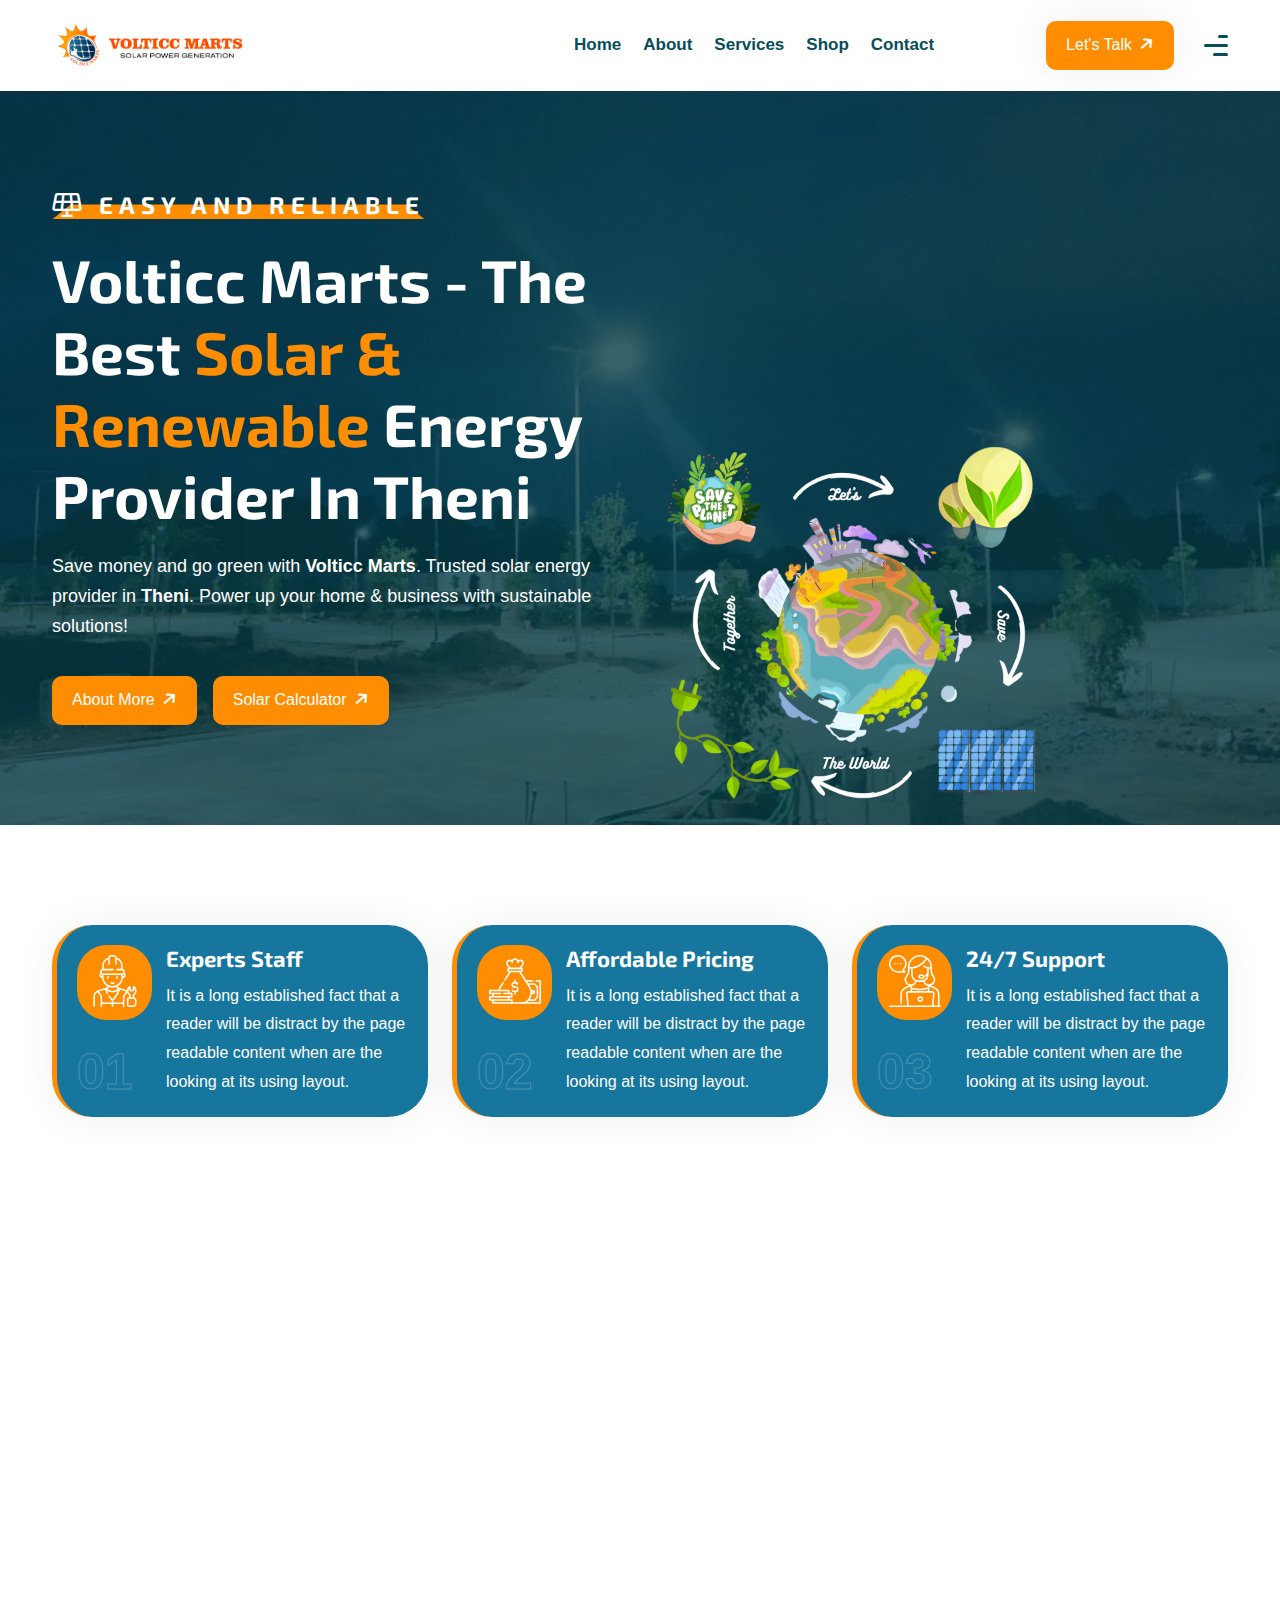
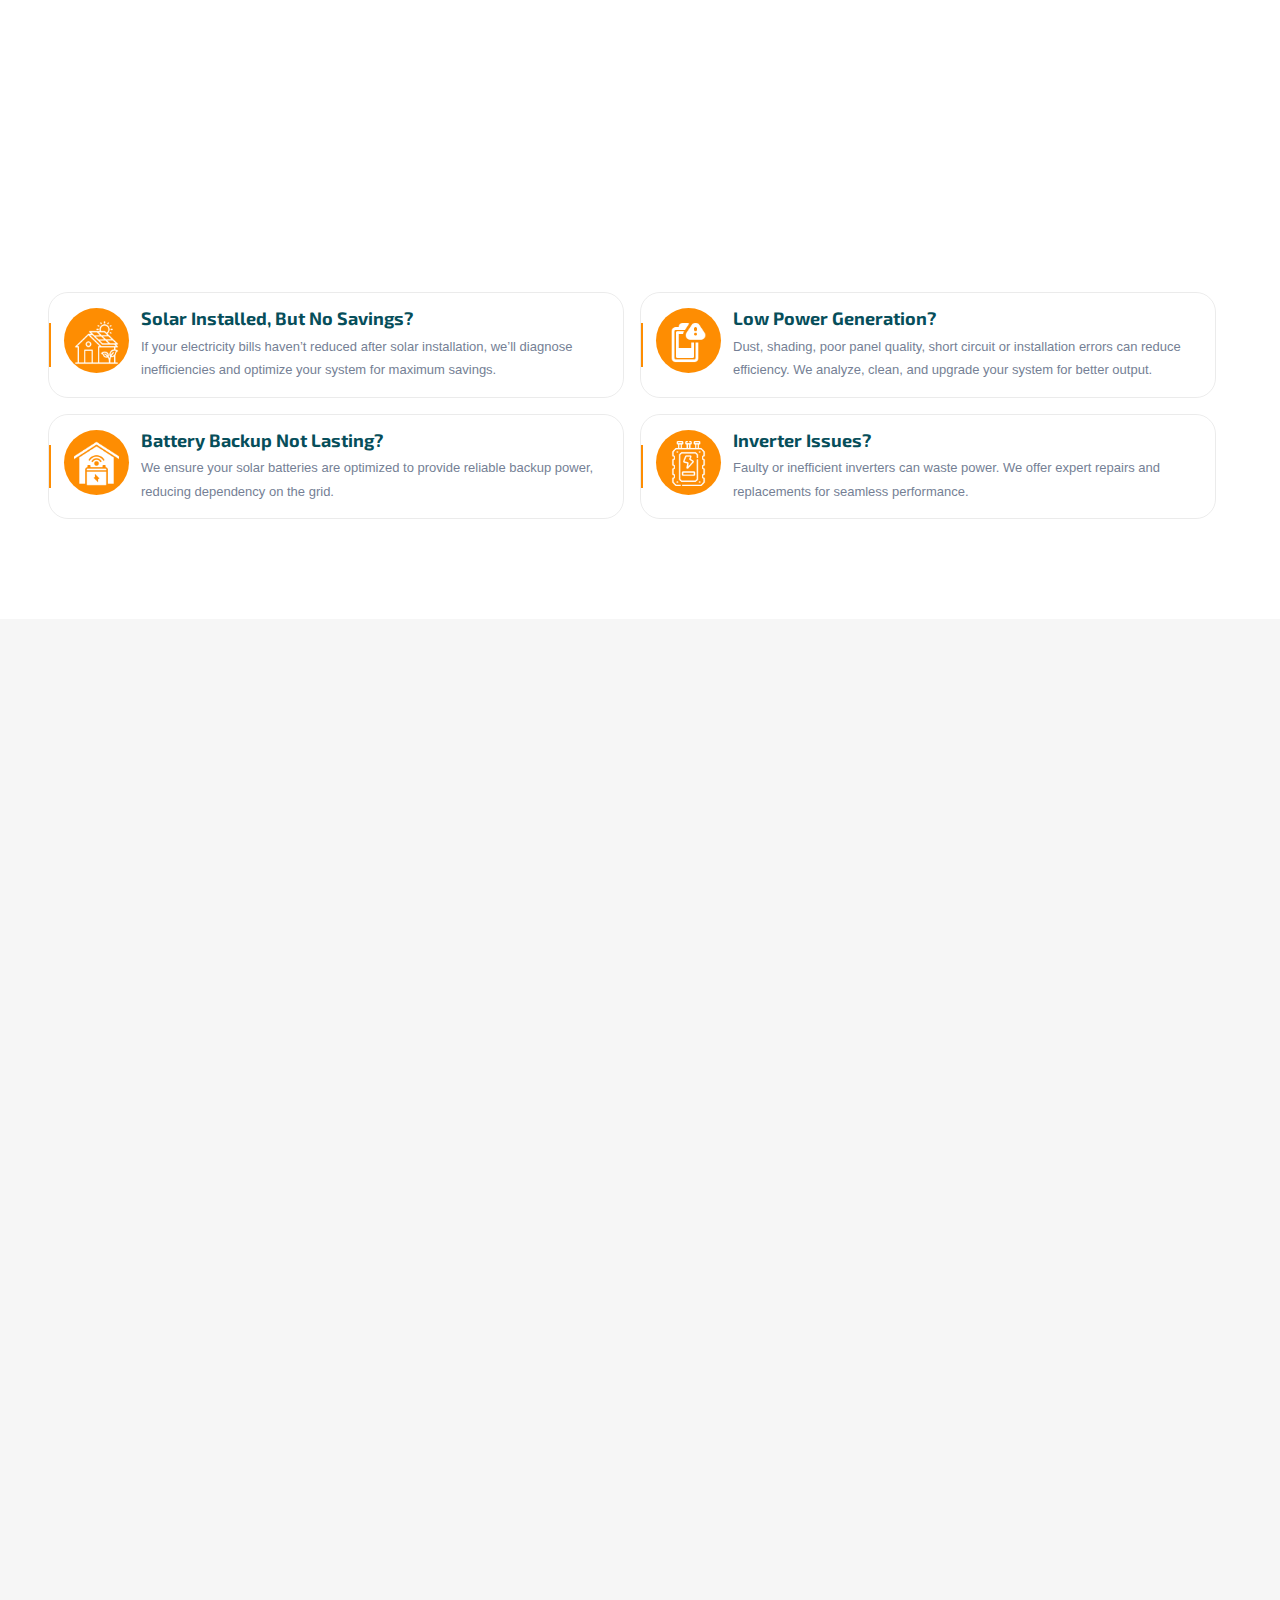
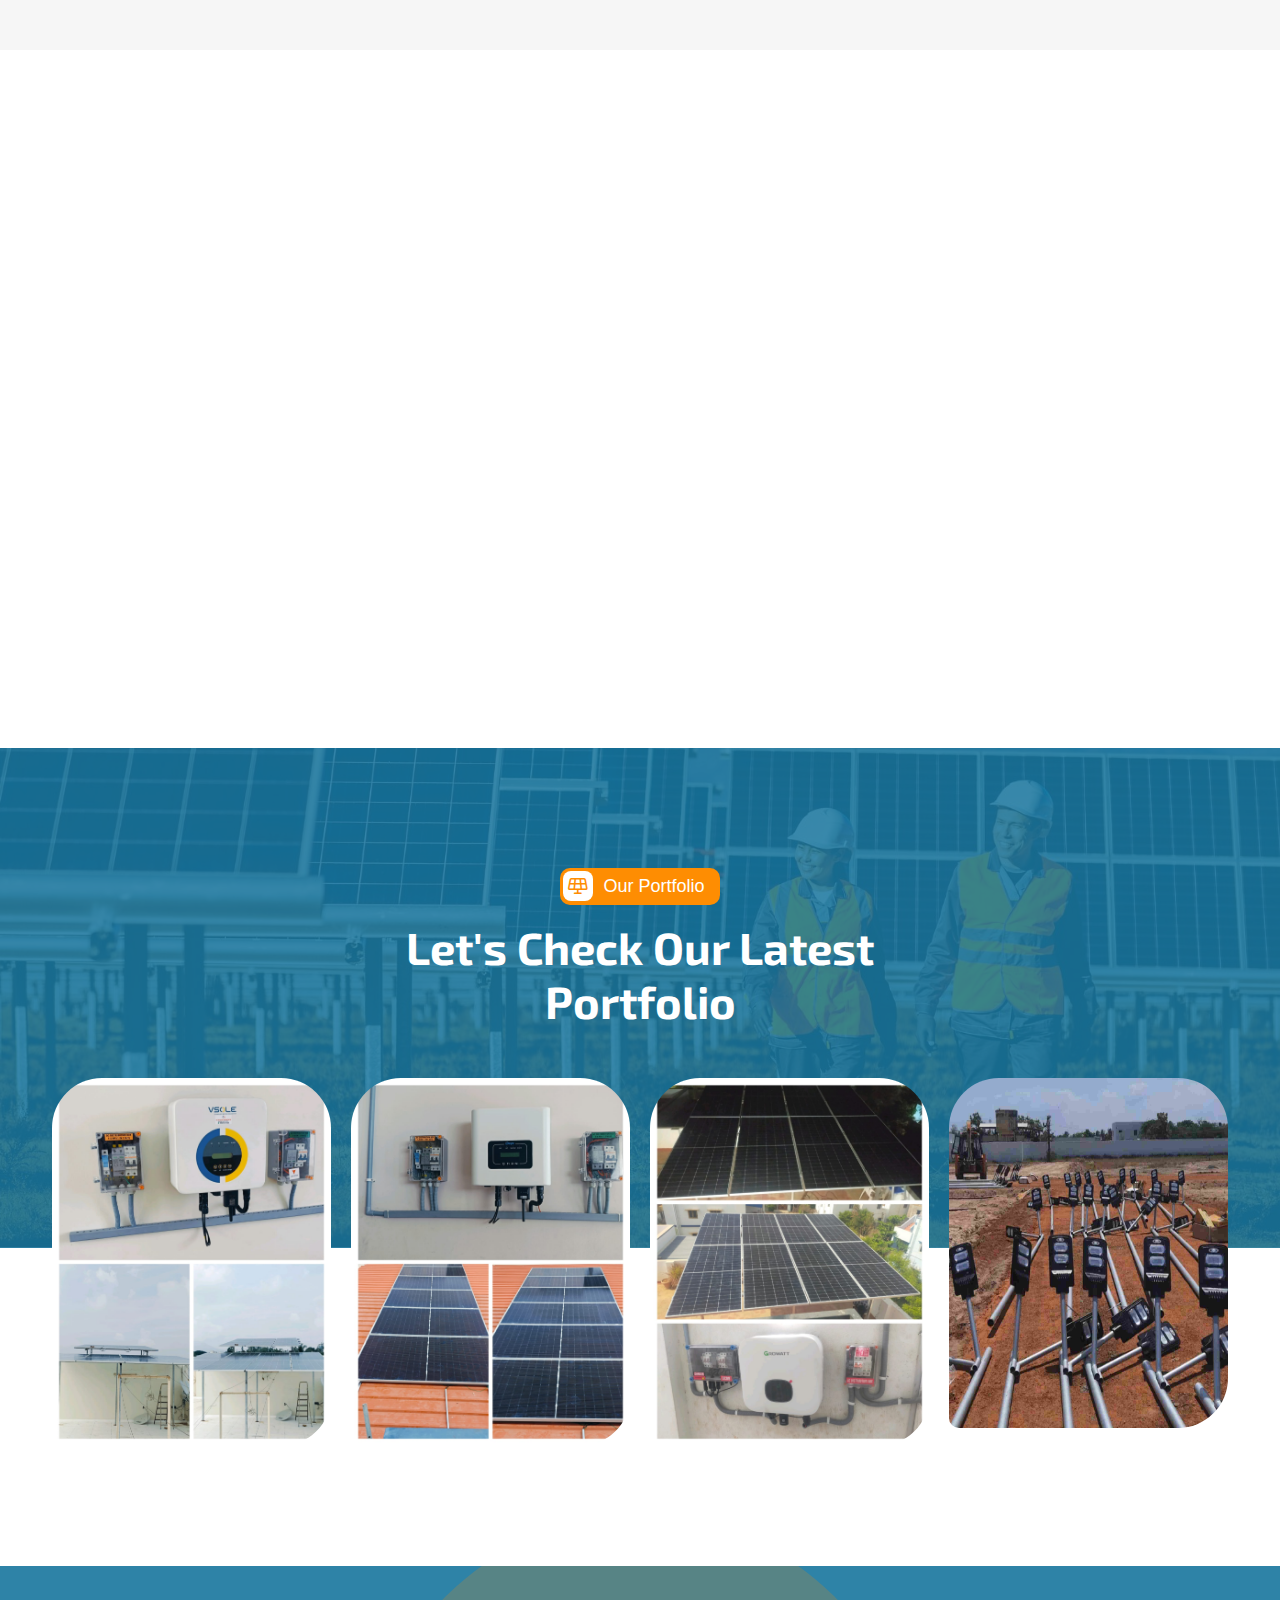
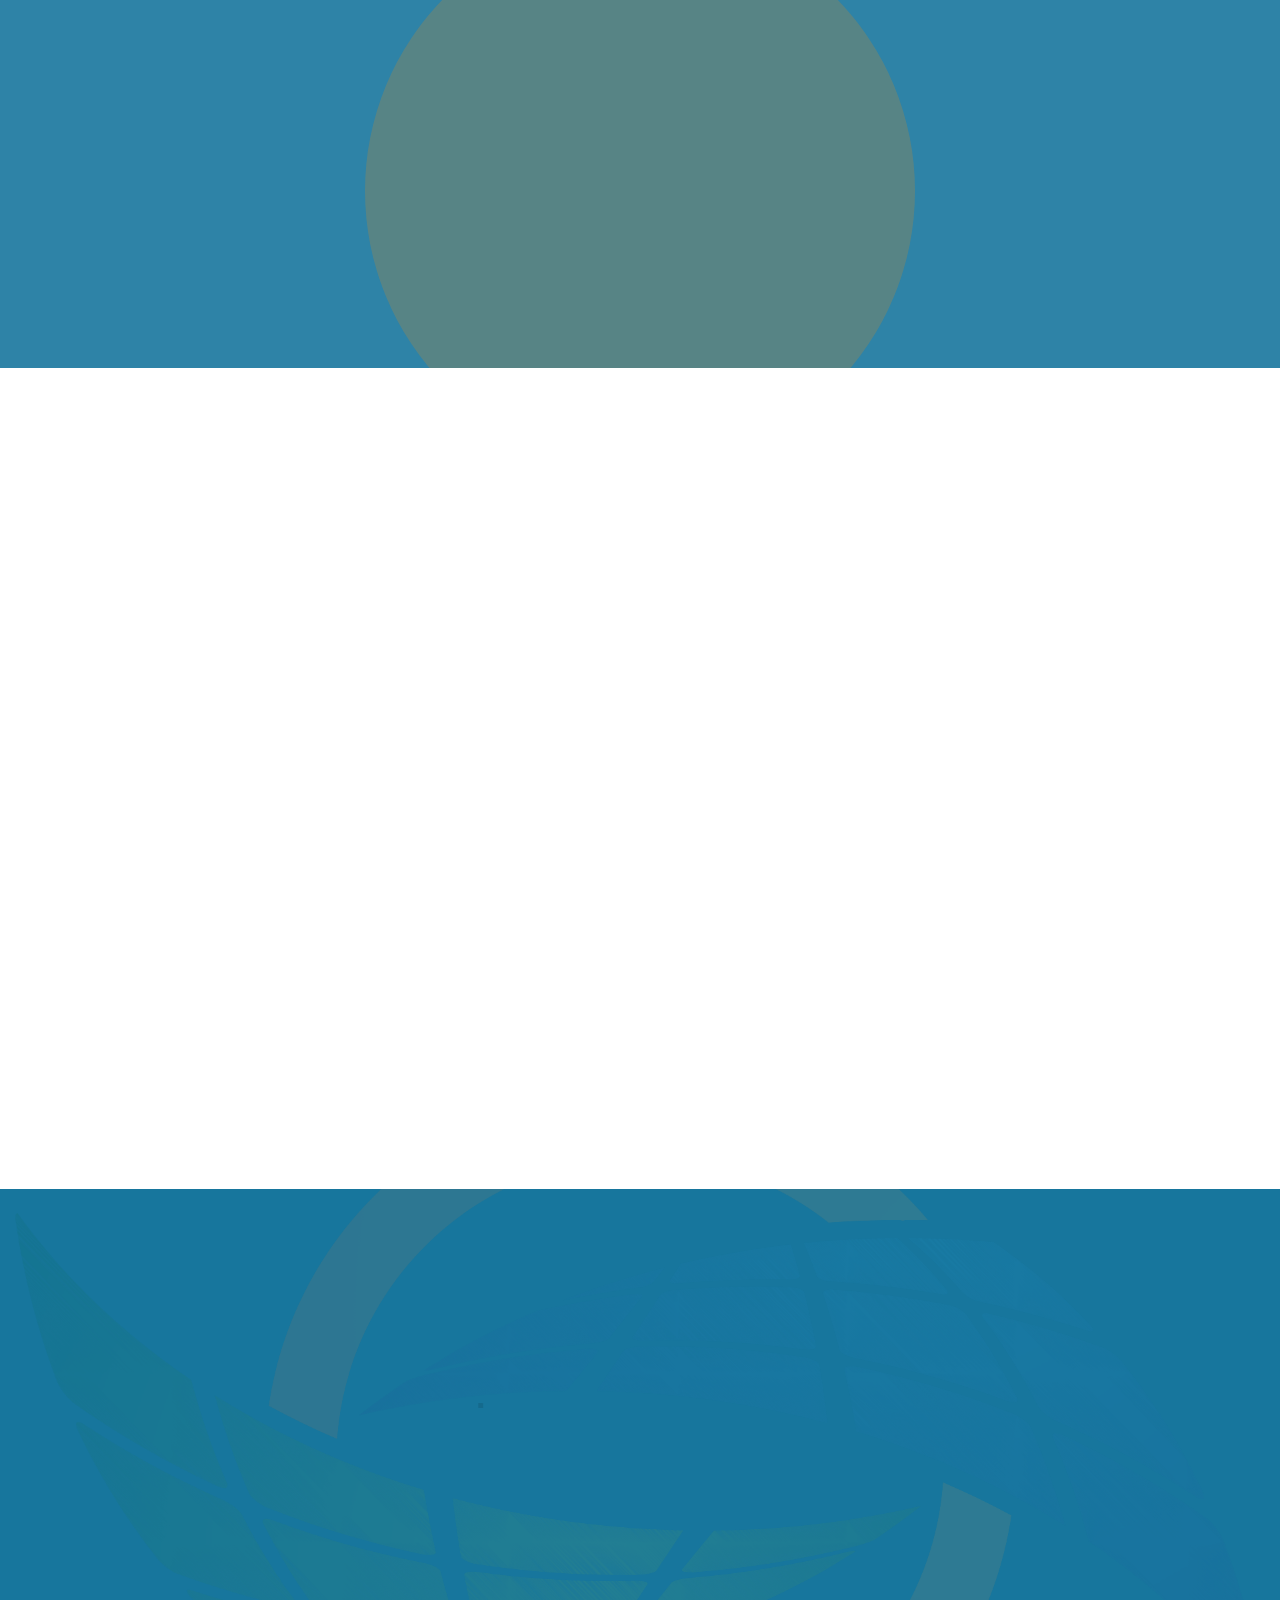
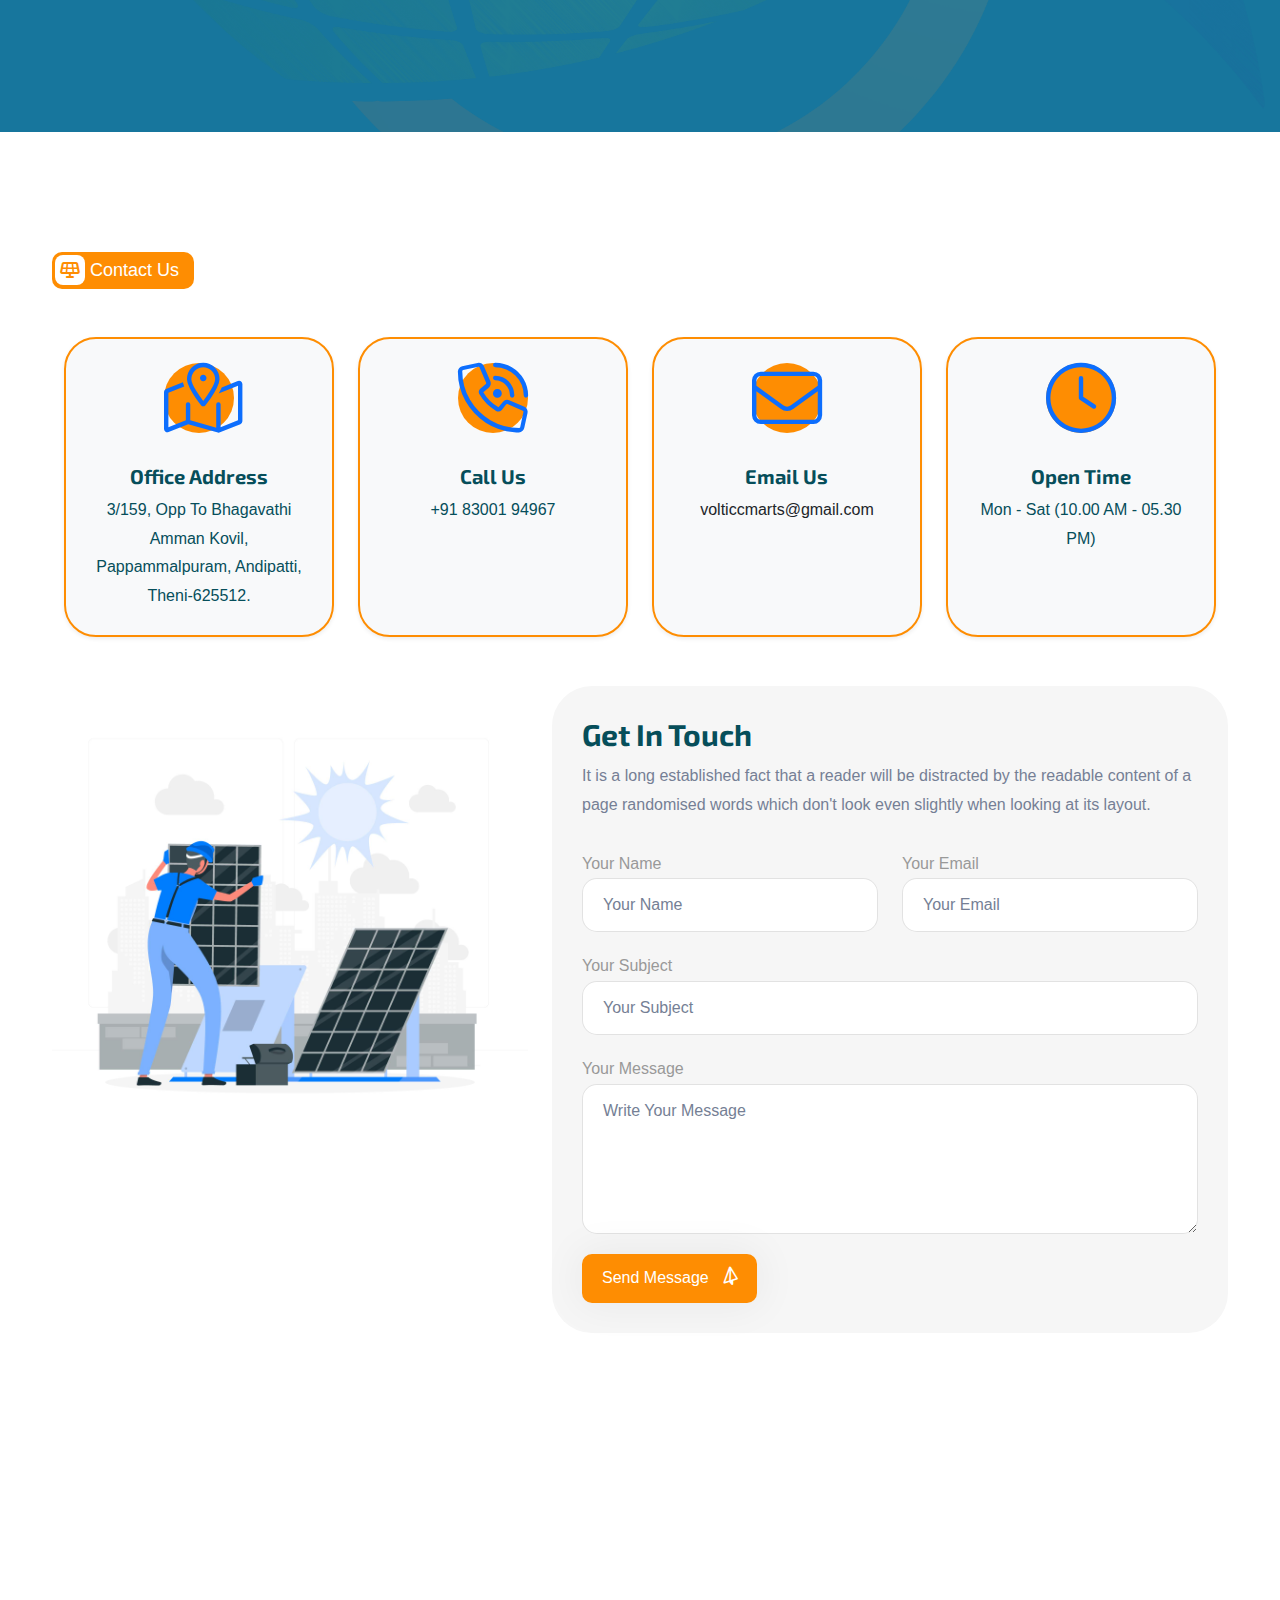
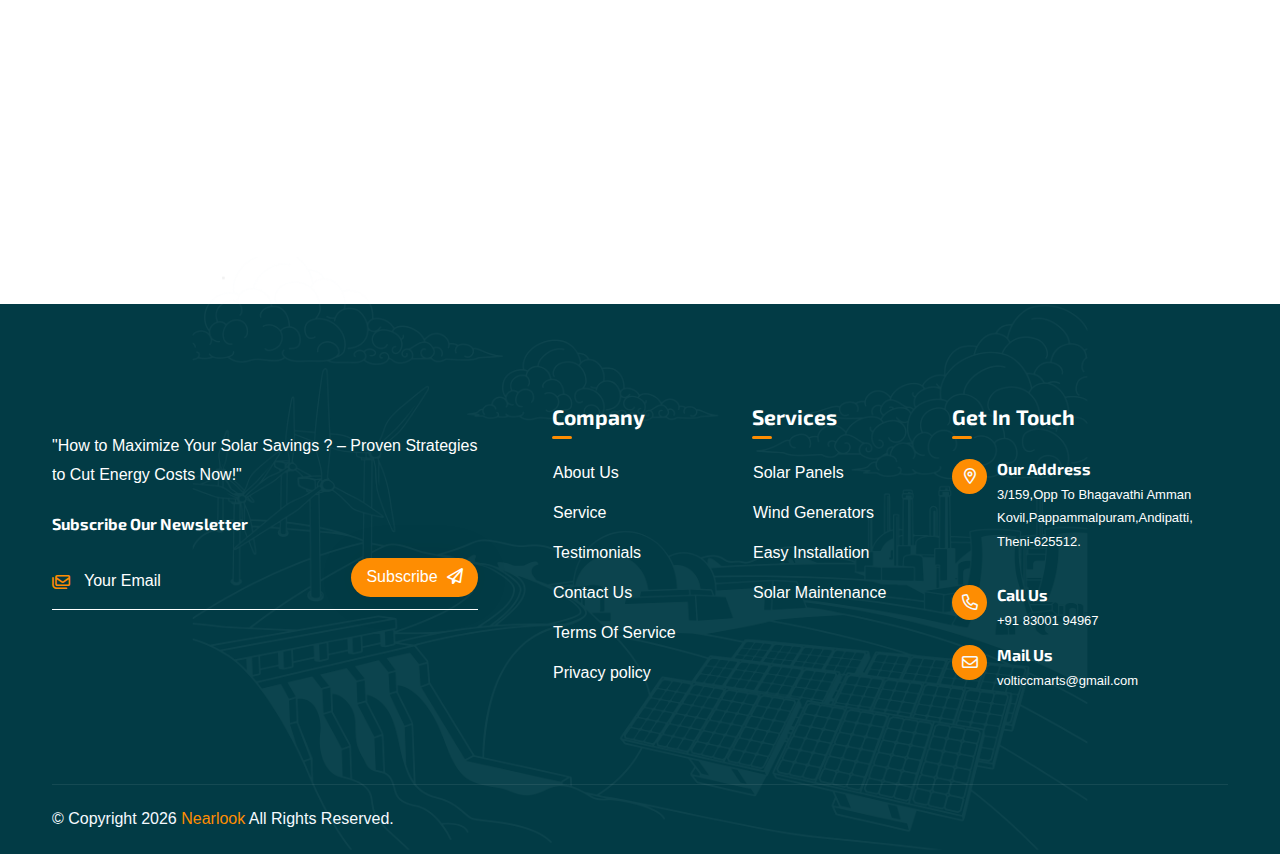
==== commit 95aff458: "sucess" ====
--- a/index.html
+++ b/index.html
@@ -193,7 +193,7 @@
             </div>
             <div class="col-md-12 col-lg-6">
               <div class="hero-img">
-                <img src="assets/img/hero/01.png" alt="" class="img-fluid" />
+                <img src="assets/img/images/36.png" alt="" class="img-fluid" />
               </div>
             </div>
           </div>
@@ -371,55 +371,93 @@
               </div>
             </div>
           </div>
+
           <div class="col-lg-6">
             <div class="about-right wow fadeInUp" data-wow-delay=".25s">
               <div class="site-heading mb-3">
                 <span class="site-title-tagline"><i class="far fa-solar-panel"></i> About Us</span>
                 <h2 class="site-title">
-                  Volticc Marts – Your Trusted
-                  <span>Solar Energy</span> Partner
+                  Maximize Your Solar Energy Savings with <span> VolticcMarts </span>
                 </h2>
               </div>
               <p class="about-text">
-                At Volticc Marts, we specialize in **high-quality solar energy
-                solutions** for homes and businesses. As a leading solar
-                provider in **Theni**, we deliver reliable, cost-effective,
-                and sustainable energy to help you reduce electricity bills
-                and embrace a greener future.
+                Have you had your solar system installed for over a year but still see zero results? Are high
+                electricity bills, low solar power generation, or unreliable battery backup frustrating you? At Volticc
+                Marts, we provide expert solar solutions to help you get the best performance from your solar
+                investment.
               </p>
               <div class="about-content">
-                <div class="row g-3">
-                  <div class="col-md-6">
-                    <div class="about-item">
-                      <div class="icon">
-                        <img src="assets/img/icon/install.svg" alt="Easy Solar Installation" />
-                      </div>
-                      <div class="content">
-                        <h6>Hassle-Free Installation</h6>
-                        <p>
-                          Get your solar system up and running quickly with
-                          our expert team.
-                        </p>
-                      </div>
-                    </div>
-                  </div>
-                  <div class="col-md-6">
-                    <div class="about-item">
-                      <div class="icon">
-                        <img src="assets/img/icon/material.svg" alt="Quality Solar Materials" />
-                      </div>
-                      <div class="content">
-                        <h6>Premium Quality Materials</h6>
-                        <p>
-                          We use high-performance solar panels for long-term
-                          efficiency.
-                        </p>
-                      </div>
-                    </div>
-                  </div>
-                </div>
-              </div>
-            </div>
+
+                <h2 class="site-title">
+                  Common Solar Problems What <span> VolticcMarts Solve? </span>
+                </h2>
+              </div>
+            </div>
+          </div>
+
+          <div class="row g-3">
+            <div class="col-md-6">
+              <div class="about-item">
+                <div class="icon">
+                  <img src="assets/img/images/eco-house.png" alt="Easy Solar Installation" />
+                </div>
+                <div class="content">
+                  <h6>Solar Installed, But No Savings?</h6>
+                  <p>
+                    If your electricity bills haven’t reduced after solar installation, we’ll diagnose
+                    inefficiencies and optimize your system for maximum savings.
+                  </p>
+                </div>
+              </div>
+            </div>
+
+            <div class="col-md-6">
+              <div class="about-item">
+                <div class="icon">
+                  <img src="assets/img/images/battery.png" alt="Quality Solar Materials" />
+                </div>
+                <div class="content">
+                  <h6>Low Power Generation?</h6>
+                  <p>
+                    Dust, shading, poor panel quality, short circuit or installation errors can reduce efficiency. We
+                    analyze, clean, and upgrade your system for better output.
+                  </p>
+                </div>
+              </div>
+            </div>
+
+
+            <div class="col-md-6">
+              <div class="about-item">
+                <div class="icon">
+                  <img src="assets/img/images/battery (1).png" alt="Quality Solar Materials" />
+                </div>
+                <div class="content">
+                  <h6>Battery Backup Not Lasting?</h6>
+                  <p>
+                    We ensure your solar batteries are optimized to provide reliable backup power, reducing dependency
+                    on the grid.
+
+                  </p>
+                </div>
+              </div>
+            </div>
+
+            <div class="col-md-6">
+              <div class="about-item">
+                <div class="icon">
+                  <img src="assets/img/images/inverter.png" alt="Quality Solar Materials" />
+                </div>
+                <div class="content">
+                  <h6>Inverter Issues? </h6>
+                  <p>
+                    Faulty or inefficient inverters can waste power. We offer expert repairs and replacements for
+                    seamless performance.
+                  </p>
+                </div>
+              </div>
+            </div>
+
           </div>
         </div>
       </div>
@@ -427,7 +465,7 @@
     <!-- about area end -->
 
     <!-- counter area -->
-    <div class="counter-area pt-40 pb-40">
+    <!-- <div class="counter-area pt-40 pb-40">
       <div class="container">
         <div class="row g-4 justify-content-center">
           <div class="col-md-6 col-lg-4 col-xl-3">
@@ -488,7 +526,7 @@
           </div>
         </div>
       </div>
-    </div>
+    </div> -->
     <!-- counter area end -->
 
     <!-- service area -->
@@ -514,7 +552,7 @@
         </div>
 
         <div class="row g-4 mt-4 wow fadeInUp" data-wow-delay=".25s">
-          <div class="col-md-6 col-lg-3">
+          <div class="col-md-6 col-lg-4">
             <div class="service-item">
               <span class="count">01</span>
               <div class="service-icon">
@@ -533,7 +571,28 @@
             </div>
           </div>
 
-          <div class="col-md-6 col-lg-3">
+
+          <div class="col-md-6 col-lg-4">
+            <div class="service-item">
+              <span class="count">03</span>
+              <div class="service-icon">
+                <img src="assets/img/icon/install-2.svg" alt="Easy Installation" />
+              </div>
+              <div class="service-content">
+                <h4 class="service-title">
+                  <a href="service-single.html">Easy Installation</a>
+                </h4>
+                <p class="service-text">
+                  Hassle-free installation services ensuring quick setup with
+                  minimal disruptions.
+                </p>
+                <a href="service-single.html" class="theme-btn">Learn More<i class="fas fa-arrow-right"></i></a>
+              </div>
+            </div>
+          </div>
+
+
+          <div class="col-md-6 col-lg-4">
             <div class="service-item">
               <span class="count">02</span>
               <div class="service-icon">
@@ -552,26 +611,9 @@
             </div>
           </div>
 
-          <div class="col-md-6 col-lg-3">
-            <div class="service-item">
-              <span class="count">03</span>
-              <div class="service-icon">
-                <img src="assets/img/icon/install-2.svg" alt="Easy Installation" />
-              </div>
-              <div class="service-content">
-                <h4 class="service-title">
-                  <a href="service-single.html">Easy Installation</a>
-                </h4>
-                <p class="service-text">
-                  Hassle-free installation services ensuring quick setup with
-                  minimal disruptions.
-                </p>
-                <a href="service-single.html" class="theme-btn">Learn More<i class="fas fa-arrow-right"></i></a>
-              </div>
-            </div>
-          </div>
-
-          <div class="col-md-6 col-lg-3">
+
+
+          <div class="col-md-6 col-lg-4">
             <div class="service-item">
               <span class="count">04</span>
               <div class="service-icon">
@@ -590,45 +632,8 @@
             </div>
           </div>
 
-          <div class="col-md-6 col-lg-3">
-            <div class="service-item">
-              <span class="count">05</span>
-              <div class="service-icon">
-                <img src="assets/img/icon/hydraulic.svg" alt="Hydraulic Power" />
-              </div>
-              <div class="service-content">
-                <h4 class="service-title">
-                  <a href="service-single.html">Hydraulic Power</a>
-                </h4>
-                <p class="service-text">
-                  Advanced hydraulic power solutions for efficient energy
-                  utilization and reduced operational costs.
-                </p>
-                <a href="service-single.html" class="theme-btn">Learn More<i class="fas fa-arrow-right"></i></a>
-              </div>
-            </div>
-          </div>
-
-          <div class="col-md-6 col-lg-3">
-            <div class="service-item">
-              <span class="count">06</span>
-              <div class="service-icon">
-                <img src="assets/img/icon/fossil.svg" alt="Fossil Resources" />
-              </div>
-              <div class="service-content">
-                <h4 class="service-title">
-                  <a href="service-single.html">Fossil Resources</a>
-                </h4>
-                <p class="service-text">
-                  Sustainable fossil energy management for optimized fuel
-                  efficiency and reduced emissions.
-                </p>
-                <a href="service-single.html" class="theme-btn">Learn More<i class="fas fa-arrow-right"></i></a>
-              </div>
-            </div>
-          </div>
-
-          <div class="col-md-6 col-lg-3">
+
+          <div class="col-md-6 col-lg-4">
             <div class="service-item">
               <span class="count">07</span>
               <div class="service-icon">
@@ -647,7 +652,7 @@
             </div>
           </div>
 
-          <div class="col-md-6 col-lg-3">
+          <div class="col-md-6 col-lg-4">
             <div class="service-item">
               <span class="count">08</span>
               <div class="service-icon">
@@ -755,175 +760,6 @@
       </div>
     </div>
 
-    <!-- process area end -->
-
-    <!-- pricing area -->
-    <!-- <div class="pricing-area pb-100" id="shop">
-        <div class="container">
-          <div class="row">
-            <div class="col-lg-6 mx-auto">
-              <div
-                class="site-heading text-center wow fadeInDown"
-                data-wow-delay=".25s"
-              >
-                <span class="site-title-tagline"
-                  ><i class="fas fa-solar-panel"></i> Pricing Plan</span
-                >
-                <h2 class="site-title">
-                  Let's Check Our <span>Pricing</span> Plan For You
-                </h2>
-                <div class="heading-divider"></div>
-              </div>
-            </div>
-          </div>
-          <div class="row g-4 g-lg-5">
-            <div class="col-md-6 col-lg-4">
-              <div class="pricing-item wow fadeInUp" data-wow-delay=".25s">
-                <div class="pricing-header">
-                  <h5>Basic</h5>
-                </div>
-                <div class="pricing-amount">
-                  <strong>$359</strong
-                  ><span class="pricing-amount-type">/Monthly</span>
-                </div>
-                <div class="pricing-btn">
-                  <a href="pricing.html" class="theme-btn"
-                    >Purchase Now <i class="fas fa-arrow-right"></i
-                  ></a>
-                </div>
-                <div class="pricing-feature">
-                  <ul>
-                    <li>
-                      <i class="fas fa-check-circle"></i>Crystalline Cell
-                      Materials
-                    </li>
-                    <li>
-                      <i class="fas fa-check-circle"></i>Reliability And
-                      Performance
-                    </li>
-                    <li>
-                      <i class="fas fa-check-circle"></i>Just-In-Time
-                      Manufacturing
-                    </li>
-                    <li>
-                      <i class="fas fa-check-circle"></i>24/7 Customers Support
-                    </li>
-                    <li>
-                      <i class="fas fa-xmark-circle not-include"></i>Solar
-                      Material Financing
-                    </li>
-                    <li>
-                      <i class="fas fa-xmark-circle not-include"></i>70% More
-                      Energy Output
-                    </li>
-                  </ul>
-                </div>
-                <div class="shape">
-                  <img class="img-1" src="assets/img/shape/02.png" alt="" />
-                  <img class="img-2" src="assets/img/shape/03.png" alt="" />
-                </div>
-              </div>
-            </div>
-            <div class="col-md-6 col-lg-4">
-              <div
-                class="pricing-item active wow fadeInDown"
-                data-wow-delay=".25s"
-              >
-                <div class="pricing-header">
-                  <h5>Standard</h5>
-                </div>
-                <div class="pricing-amount">
-                  <strong>$559</strong
-                  ><span class="pricing-amount-type">/Monthly</span>
-                </div>
-                <div class="pricing-btn">
-                  <a href="pricing.html" class="theme-btn"
-                    >Purchase Now <i class="fas fa-arrow-right"></i
-                  ></a>
-                </div>
-                <div class="pricing-feature">
-                  <ul>
-                    <li>
-                      <i class="fas fa-check-circle"></i>Crystalline Cell
-                      Materials
-                    </li>
-                    <li>
-                      <i class="fas fa-check-circle"></i>Reliability And
-                      Performance
-                    </li>
-                    <li>
-                      <i class="fas fa-check-circle"></i>Just-In-Time
-                      Manufacturing
-                    </li>
-                    <li>
-                      <i class="fas fa-check-circle"></i>24/7 Customers Support
-                    </li>
-                    <li>
-                      <i class="fas fa-check-circle"></i>Solar Material
-                      Financing
-                    </li>
-                    <li>
-                      <i class="fas fa-xmark-circle not-include"></i>70% More
-                      Energy Output
-                    </li>
-                  </ul>
-                </div>
-                <div class="shape">
-                  <img class="img-1" src="assets/img/shape/02.png" alt="" />
-                  <img class="img-2" src="assets/img/shape/03.png" alt="" />
-                </div>
-              </div>
-            </div>
-            <div class="col-md-6 col-lg-4">
-              <div class="pricing-item wow fadeInUp" data-wow-delay=".25s">
-                <div class="pricing-header">
-                  <h5>Premium</h5>
-                </div>
-                <div class="pricing-amount">
-                  <strong>$959</strong
-                  ><span class="pricing-amount-type">/Monthly</span>
-                </div>
-                <div class="pricing-btn">
-                  <a href="pricing.html" class="theme-btn"
-                    >Purchase Now <i class="fas fa-arrow-right"></i
-                  ></a>
-                </div>
-                <div class="pricing-feature">
-                  <ul>
-                    <li>
-                      <i class="fas fa-check-circle"></i>Crystalline Cell
-                      Materials
-                    </li>
-                    <li>
-                      <i class="fas fa-check-circle"></i>Reliability And
-                      Performance
-                    </li>
-                    <li>
-                      <i class="fas fa-check-circle"></i>Just-In-Time
-                      Manufacturing
-                    </li>
-                    <li>
-                      <i class="fas fa-check-circle"></i>24/7 Customers Support
-                    </li>
-                    <li>
-                      <i class="fas fa-check-circle"></i>Solar Material
-                      Financing
-                    </li>
-                    <li>
-                      <i class="fas fa-check-circle"></i>70% More Energy Output
-                    </li>
-                  </ul>
-                </div>
-                <div class="shape">
-                  <img class="img-1" src="assets/img/shape/02.png" alt="" />
-                  <img class="img-2" src="assets/img/shape/03.png" alt="" />
-                </div>
-              </div>
-            </div>
-          </div>
-        </div>
-      </div> -->
-    <!-- pricing area end -->
 
     <!-- portfolio area -->
     <div class="portfolio-area py-120">
@@ -951,7 +787,6 @@
 
             </div>
 
-
             <div class="portfolio-item">
               <div class="portfolio-img">
                 <img class="img-fluid" src="assets/img/images/service4.jpeg" alt="" />
@@ -960,14 +795,29 @@
               </div>
 
             </div>
+
             <div class="portfolio-item">
               <div class="portfolio-img">
                 <img class="img-fluid" src="assets/img/images/service5.jpeg" alt="" />
-                <a class="popup-img portfolio-link" href="assets/img/images/service5.jpeg">
+                <a class="popup-img portfolio-link" href="assets/img/images/service4.jpeg">
                   <i class="far fa-plus"></i></a>
               </div>
 
             </div>
+
+            <div class="portfolio-item">
+              <div class="portfolio-img">
+                <img class="img-fluid" src="assets/img/images/service7.jpg" alt="Service Image"
+                     style="width: 600px !important; height: 350px !important; display: block;" />
+                <a class="popup-img portfolio-link" href="assets/img/images/service7.jpg">
+                  <i class="far fa-plus"></i>
+                </a>
+              </div>
+            </div>
+            
+
+
+
 
           </div>
         </div>
@@ -1068,19 +918,7 @@
     </div>
 
     <!-- partner area -->
-    <div class="partner-area bg pt-50 pb-50">
-      <div class="container">
-        <div class="partner-slider owl-carousel owl-theme">
-          <img src="assets/img/partner/01.png" alt="thumb" />
-          <img src="assets/img/partner/02.png" alt="thumb" />
-          <img src="assets/img/partner/03.png" alt="thumb" />
-          <img src="assets/img/partner/04.png" alt="thumb" />
-          <img src="assets/img/partner/01.png" alt="thumb" />
-          <img src="assets/img/partner/02.png" alt="thumb" />
-          <img src="assets/img/partner/03.png" alt="thumb" />
-        </div>
-      </div>
-    </div>
+
     <!-- choose area end -->
 
     <!-- testimonial-area -->
@@ -1114,16 +952,16 @@
                     <img src="assets/img/icon/quote.svg" alt="" />
                   </div>
                   <p>
-                    "We easily got reliable energy solutions for our home
-                    through Volticc Marts. Excellent service!"
+                    After switching to solar, my bills were still high in sky —until Volticc Marts stepped in! Their
+                    expert audit identified hidden issues, and now I save over 68% on energy costs!"
                   </p>
                 </div>
                 <div class="testimonial-content">
                   <div class="testimonial-author-img">
-                    <img src="assets/img/testimonial/01.jpg" alt="" />
+                    <img src="assets/img/testimonial/02.jpg" alt="" />
                   </div>
                   <div class="testimonial-author-info">
-                    <h4>Shankar Murugan</h4>
+                    <h4>Dr.maheshwaran</h4>
                     <p>Chennai</p>
                   </div>
                 </div>
@@ -1142,8 +980,9 @@
                     <img src="assets/img/icon/quote.svg" alt="" />
                   </div>
                   <p>
-                    "The products were delivered on time, and the
-                    energy-saving solutions are very effective!"
+                    "I almost lost full faith in solar, but Volticc Marts optimized my system with their experience.
+                    From the date of installation i got low power generation.Now, my panels generate more power like
+                    beast , and I see real savings! Thanks to volticcmarts"
                   </p>
                 </div>
                 <div class="testimonial-content">
@@ -1151,36 +990,8 @@
                     <img src="assets/img/testimonial/02.jpg" alt="" />
                   </div>
                   <div class="testimonial-author-info">
-                    <h4>Ramya Ganesh</h4>
+                    <h4>Er.sureshkumar</h4>
                     <p>Coimbatore</p>
-                  </div>
-                </div>
-              </div>
-
-              <div class="testimonial-item">
-                <div class="testimonial-quote">
-                  <div class="testimonial-rate">
-                    <i class="fas fa-star"></i>
-                    <i class="fas fa-star"></i>
-                    <i class="fas fa-star"></i>
-                    <i class="fas fa-star"></i>
-                    <i class="fas fa-star"></i>
-                  </div>
-                  <div class="testimonial-quote-icon">
-                    <img src="assets/img/icon/quote.svg" alt="" />
-                  </div>
-                  <p>
-                    "High-quality products and excellent customer service!
-                    Will definitely buy again."
-                  </p>
-                </div>
-                <div class="testimonial-content">
-                  <div class="testimonial-author-img">
-                    <img src="assets/img/testimonial/03.jpg" alt="" />
-                  </div>
-                  <div class="testimonial-author-info">
-                    <h4>Prasad Venkatesh</h4>
-                    <p>Madurai</p>
                   </div>
                 </div>
               </div>
@@ -1269,35 +1080,36 @@
                 <div class="form-message"></div>
                 <form id="contact-form">
                   <div class="row">
-                      <div class="col-md-6">
-                          <div class="form-group">
-                              <label for="name1">Your Name</label>
-                              <input type="text" class="form-control" id="name1" placeholder="Your Name" required />
-                          </div>
+                    <div class="col-md-6">
+                      <div class="form-group">
+                        <label for="name1">Your Name</label>
+                        <input type="text" class="form-control" id="name1" placeholder="Your Name" required />
                       </div>
-                      <div class="col-md-6">
-                          <div class="form-group">
-                              <label for="email1">Your Email</label>
-                              <input type="email" class="form-control" id="email1" placeholder="Your Email" required />
-                          </div>
+                    </div>
+                    <div class="col-md-6">
+                      <div class="form-group">
+                        <label for="email1">Your Email</label>
+                        <input type="email" class="form-control" id="email1" placeholder="Your Email" required />
                       </div>
+                    </div>
                   </div>
                   <div class="form-group">
-                      <label for="subject1">Your Subject</label>
-                      <input type="text" class="form-control" id="subject1" placeholder="Your Subject" required />
+                    <label for="subject1">Your Subject</label>
+                    <input type="text" class="form-control" id="subject1" placeholder="Your Subject" required />
                   </div>
                   <div class="form-group">
-                      <label for="message1">Your Message</label>
-                      <textarea id="message1" cols="30" rows="5" class="form-control" placeholder="Write Your Message" required></textarea>
+                    <label for="message1">Your Message</label>
+                    <textarea id="message1" cols="30" rows="5" class="form-control" placeholder="Write Your Message"
+                      required></textarea>
                   </div>
                   <button type="submit" class="theme-btn">
-                      Send Message <i class="far fa-paper-plane"></i>
+                    Send Message <i class="far fa-paper-plane"></i>
                   </button>
-              </form>
-
-                
-                
-                
+                </form>
+
+
+
+
               </div>
             </div>
           </div>
@@ -1331,18 +1143,16 @@
                   <img src="assets/img/logo/logo-light.png" alt="" />
                 </a>
                 <p class="mb-4">
-                  We are many variations of passages available but the
-                  majority have suffered alteration some form by injected
-                  humour words believable.
+                  "How to Maximize Your Solar Savings ? – Proven Strategies to Cut Energy Costs Now!"
                 </p>
                 <div class="footer-newsletter">
                   <h6>Subscribe Our Newsletter</h6>
                   <div class="newsletter-form">
-                    <form action="#">
+                    <form id="newsletter-form">
                       <div class="form-group">
                         <div class="form-icon">
                           <i class="far fa-envelopes"></i>
-                          <input type="email" class="form-control" placeholder="Your Email" />
+                          <input type="email" id="email" class="form-control" placeholder="Your Email" required />
                           <button class="theme-btn" type="submit">
                             Subscribe <span class="far fa-paper-plane"></span>
                           </button>
@@ -1350,6 +1160,7 @@
                       </div>
                     </form>
                   </div>
+
                 </div>
               </div>
             </div>
@@ -1400,14 +1211,7 @@
                     <a href="#service"><i class="far fa-angle-double-right"></i>Solar
                       Maintenance</a>
                   </li>
-                  <li>
-                    <a href="#service"><i class="far fa-angle-double-right"></i>Hydraulic
-                      Power</a>
-                  </li>
-                  <li>
-                    <a href="#service"><i class="far fa-angle-double-right"></i>Fossil
-                      Resources</a>
-                  </li>
+                 
                 </ul>
               </div>
             </div>
@@ -1558,8 +1362,8 @@
 
 
 
-<script>
-  document.getElementById("contact-form").addEventListener("submit", function (event) {
+  <script>
+    document.getElementById("contact-form").addEventListener("submit", function (event) {
       event.preventDefault(); // Prevents form submission
 
       // Fetch values correctly
@@ -1576,13 +1380,13 @@
 
       // Validate input fields
       if (name1 === "" || email1 === "" || subject1 === "" || message1 === "") {
-          alert("Please fill in all fields.");
-          return;
+        alert("Please fill in all fields.");
+        return;
       }
 
       // Encode message to make it URL-safe
       let whatsappMessage = encodeURIComponent(
-          `Hello, my name is ${name1}.\nEmail: ${email1}\nSubject: ${subject1}\nMessage: ${message1}`
+        `Hello, my name is ${name1}.\nEmail: ${email1}\nSubject: ${subject1}\nMessage: ${message1}`
       );
 
       // Your WhatsApp number (Replace with actual number)
@@ -1593,8 +1397,121 @@
 
       // Open WhatsApp in a new tab
       window.open(whatsappURL, "_blank");
-  });
-</script>
+    });
+  </script>
+
+  <script src="https://cdnjs.cloudflare.com/ajax/libs/jspdf/2.5.1/jspdf.umd.min.js"></script>
+
+  <script>
+    document.getElementById("newsletter-form").addEventListener("submit", function (event) {
+    event.preventDefault();
+
+    const { jsPDF } = window.jspdf;
+    let doc = new jsPDF();
+
+    let y = 20; // Initial Y position
+    let maxWidth = 180; // Max width for text wrapping
+    let lineHeight = 8; // Line height spacing
+
+    // Function to add wrapped text with spacing
+    function addText(doc, text, x, y) {
+        let splitText = doc.splitTextToSize(text, maxWidth);
+        if (y + splitText.length * lineHeight > 280) {
+            doc.addPage();
+            y = 20;
+        }
+        doc.text(splitText, x, y);
+        return y + splitText.length * lineHeight; // Adjust Y position dynamically
+    }
+
+    // Title
+    doc.setFont("helvetica", "bold");
+    doc.setFontSize(16);
+    doc.text("Welcome to Volticc Marts", 10, y);
+    y += 12;
+
+    // Introduction
+    doc.setFont("helvetica", "normal");
+    doc.setFontSize(12);
+    y = addText(doc, "Where innovation meets energy independence! Experience the power of solar like never before and maximize your savings effortlessly.", 10, y);
+
+    y = addText(doc, "Are you frustrated with high electricity bills even after installing solar?\nAre you still relying on the grid, unsure if solar can truly save you money?\nAre you tired from many suggestions against solar power for your grid?\nYou're not alone—many solar users experience inefficiencies that prevent them from getting the savings they deserve.", 10, y);
+
+    // Section: Volticc Marts Guarantee
+    doc.setFont("helvetica", "bold");
+    doc.setFontSize(14);
+    doc.text("At Volticc Marts, we don’t just install solar—we guarantee results.", 10, y);
+    y += 10;
+
+    doc.setFont("helvetica", "normal");
+    doc.setFontSize(12);
+    y = addText(doc, "Our expert-driven optimization model ensures you get the maximum return from your solar investment.", 10, y);
+
+    // Section: Why Volticc Marts?
+    doc.setFont("helvetica", "bold");
+    doc.setFontSize(14);
+    doc.text("Why Volticc Marts?", 10, y);
+    y += 10;
+
+    doc.setFont("helvetica", "normal");
+    doc.setFontSize(12);
+    y = addText(doc, "Proven Track Record – 150 successful solar projects and 25+ satisfied clients trust us.", 10, y);
+    y = addText(doc, "Data-Driven Solar Optimization – Unlike others, we use real-time analytics to fine-tune your solar power.", 10, y);
+    y = addText(doc, "Custom Savings Model – Reduce energy costs by up to 80%.", 10, y);
+    y = addText(doc, "Reliable Battery & Inverter Solutions – Extend your stored energy for seamless power supply.", 10, y);
+   
+    // Section: How Much Can You Save?
+    doc.setFont("helvetica", "bold");
+    doc.setFontSize(14);
+    doc.text("How Much Can You Save?", 10, y);
+    y += 10;
+
+    doc.setFont("helvetica", "normal");
+    doc.setFontSize(12);
+    y = addText(doc, "Without Optimization:\nTraditional solar setups often lose up to 40% efficiency due to poor setup, dust, or outdated inverters.", 10, y);
+    y = addText(doc, "With Volticc Marts Optimization:\nOur advanced techniques recover lost power, improve efficiency, and cut your electricity bill drastically.", 10, y);
+    y = addText(doc, "Smart Battery & Grid Hybrid Solutions:\nWe help you balance solar and grid usage for maximum savings with zero downtime.", 10, y);
+    y = addText(doc, "Our domestic customers report an average of 60-80% savings on energy costs!", 10, y);
+    y = addText(doc, "Our non-domestic customers report an average of 40-60% savings on energy costs!", 10, y);
+
+    // Section: Free Solar Efficiency Audit
+    doc.setFont("helvetica", "bold");
+    doc.setFontSize(14);
+    doc.text("See the Difference for Yourself – Free Solar Efficiency Audit!", 10, y);
+    y += 10;
+
+    doc.setFont("helvetica", "normal");
+    doc.setFontSize(12);
+    y = addText(doc, "Limited-Time Offer: Claim your FREE Solar Performance Audit to see where you’re losing power and how we can help.", 10, y);
+
+    // Contact Information
+    doc.setFont("helvetica", "bold");
+    doc.setFontSize(14);
+    doc.text("Contact Us:", 10, y);
+    y += 10;
+
+    doc.setFont("helvetica", "normal");
+    doc.setFontSize(12);
+    y = addText(doc, "Call: 8300194967", 10, y);
+    y = addText(doc, "WhatsApp: (Insert WhatsApp Chat Link Here)", 10, y);
+
+    // Footer
+    doc.setFont("helvetica", "bold");
+    doc.setFontSize(14);
+    doc.text("Best Regards,", 10, y);
+    y += 10;
+
+    doc.setFont("helvetica", "normal");
+    doc.setFontSize(12);
+    doc.text("Rajeshwaramoorthy Chandran", 10, y);
+    y += 6;
+    doc.text("Volticc Marts – Stay Power, Stay Ahead, Stay Volticc Marts", 10, y);
+
+    // Save PDF
+    doc.save("Volticc_Marts_Info.pdf");
+});
+
+  </script>
 </body>
 
 </html>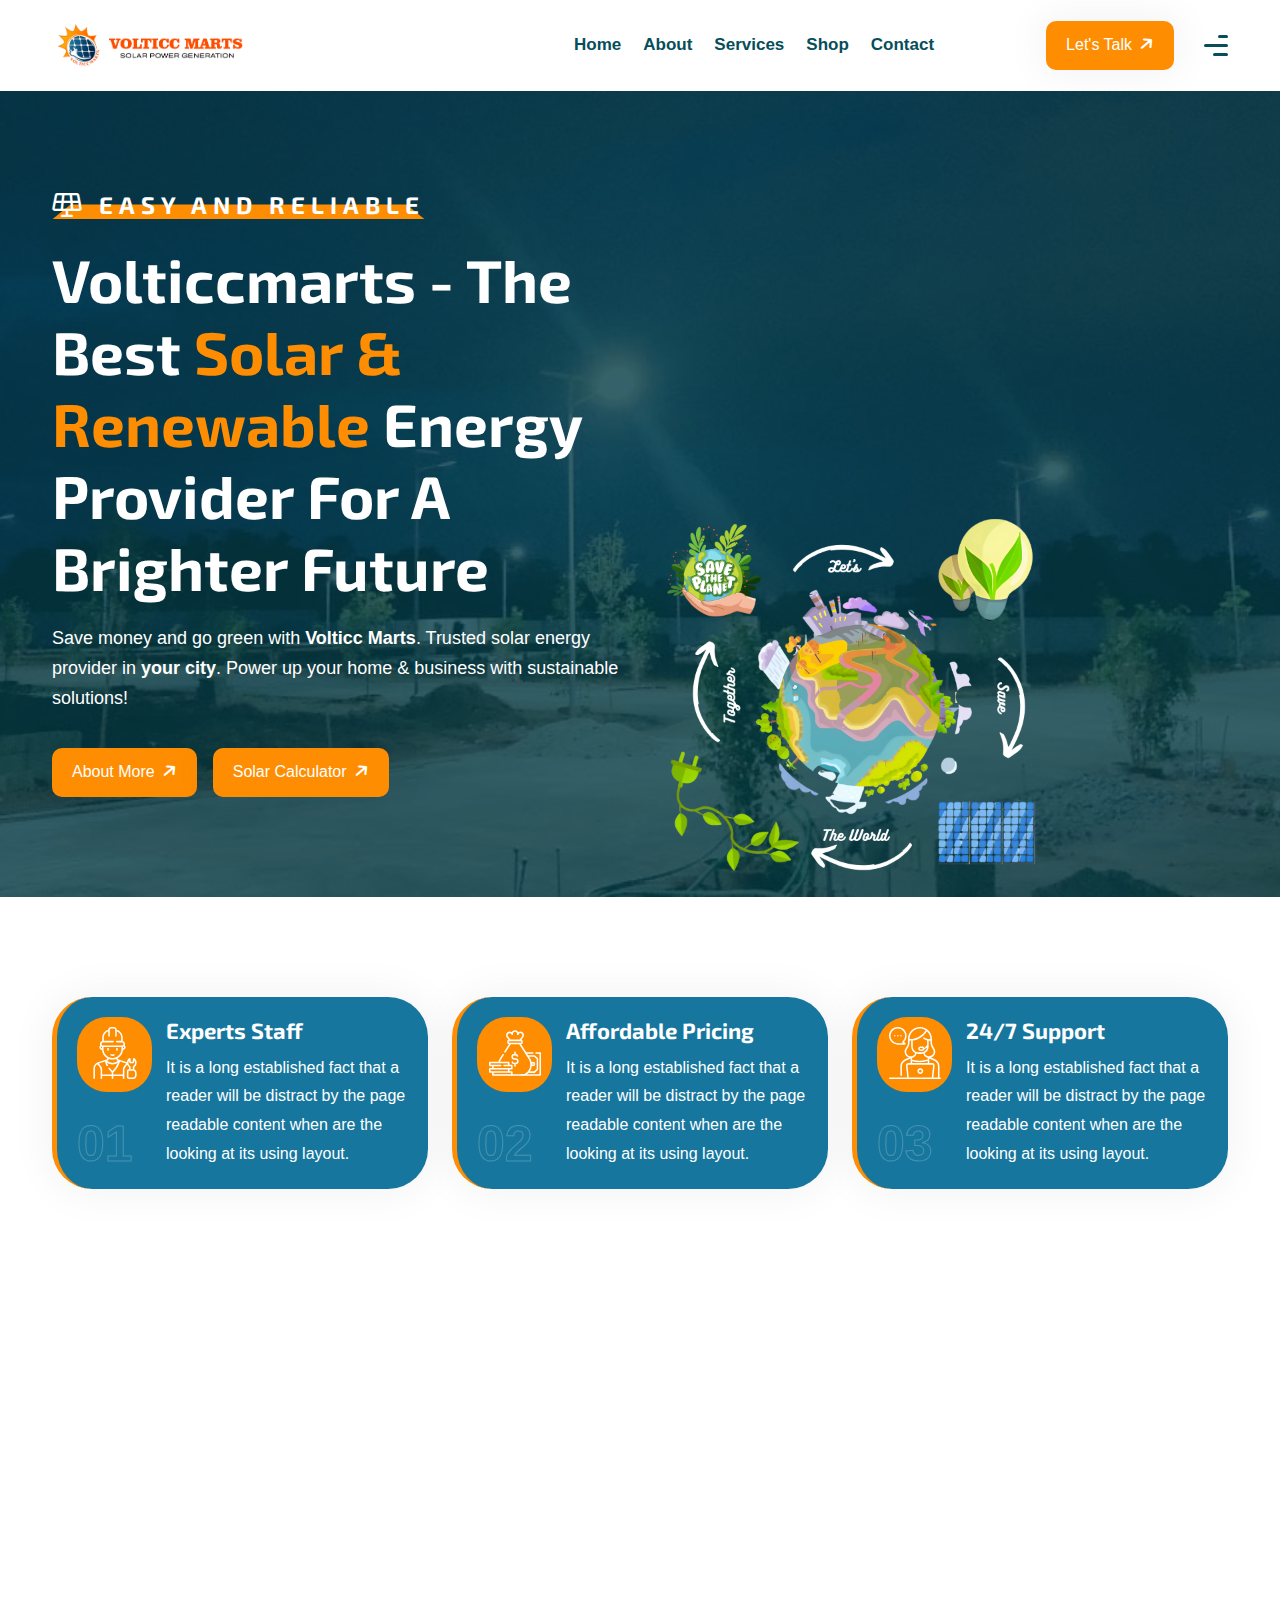
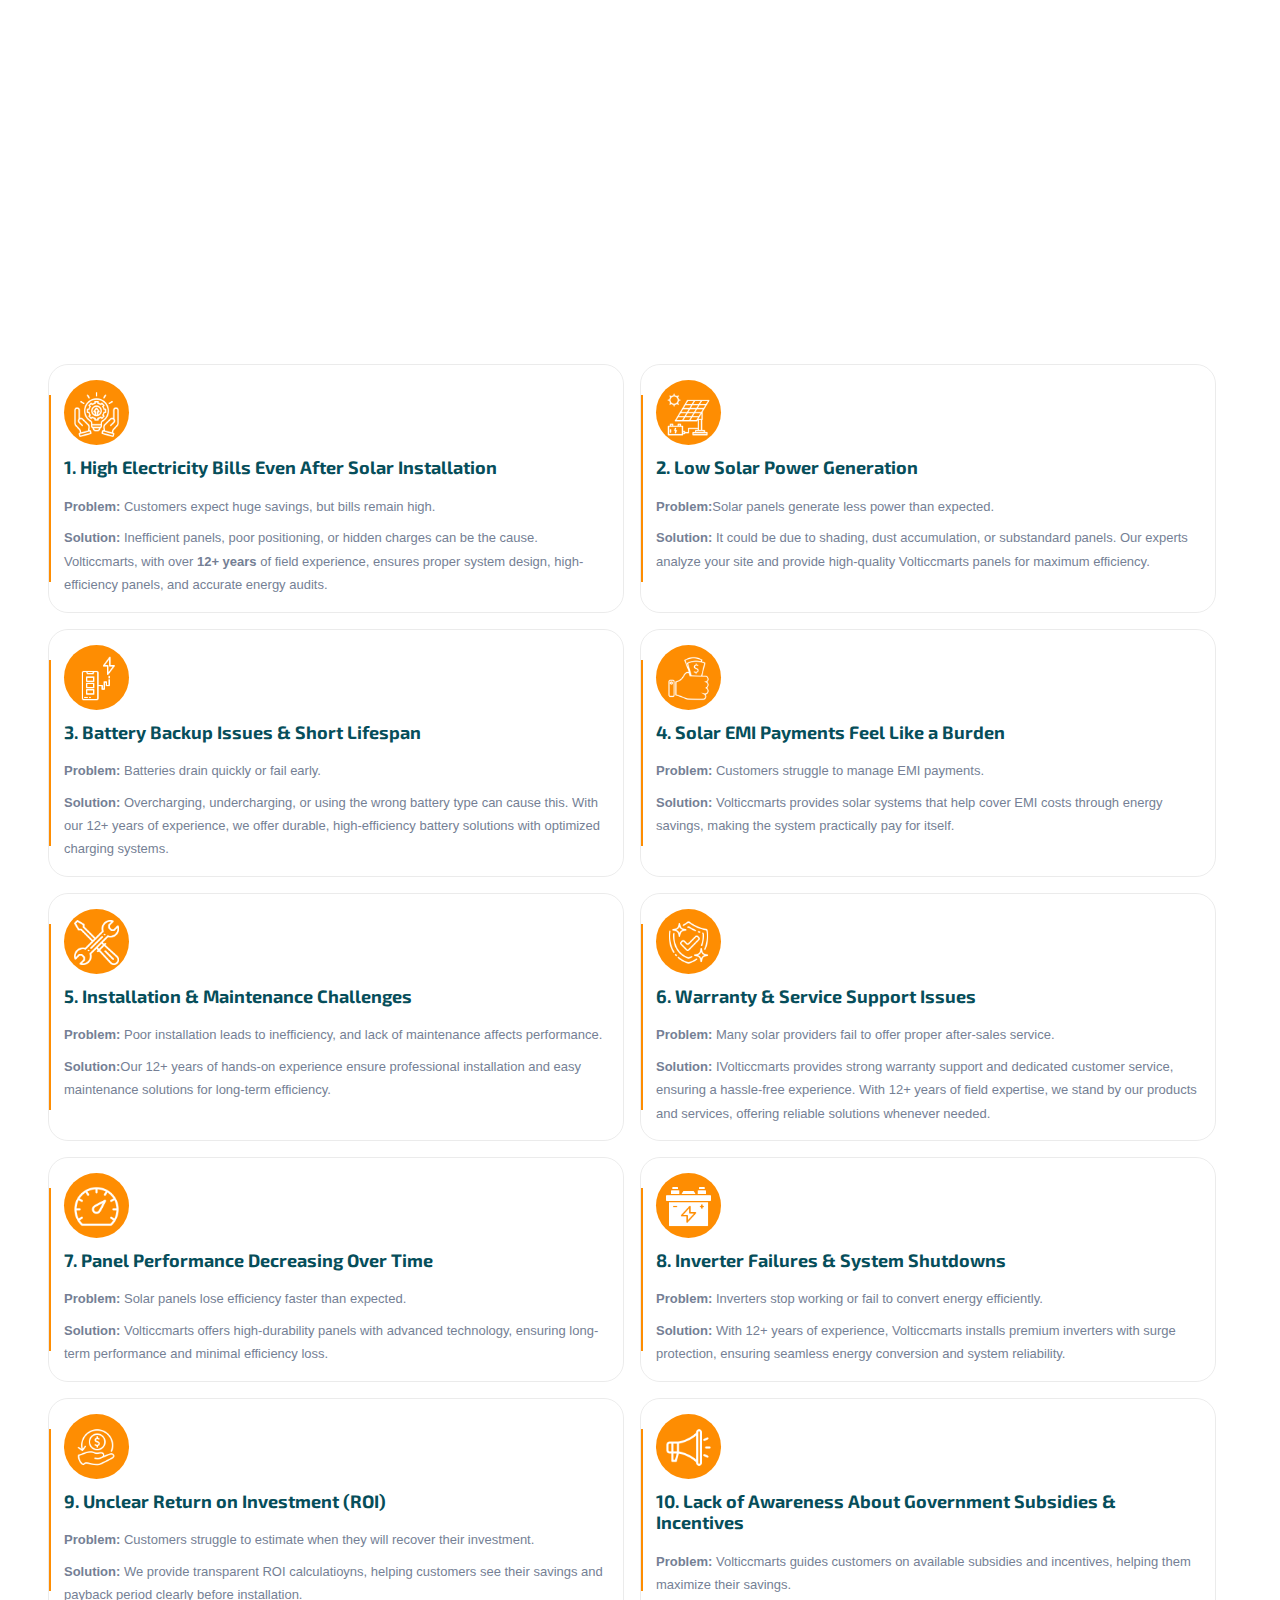
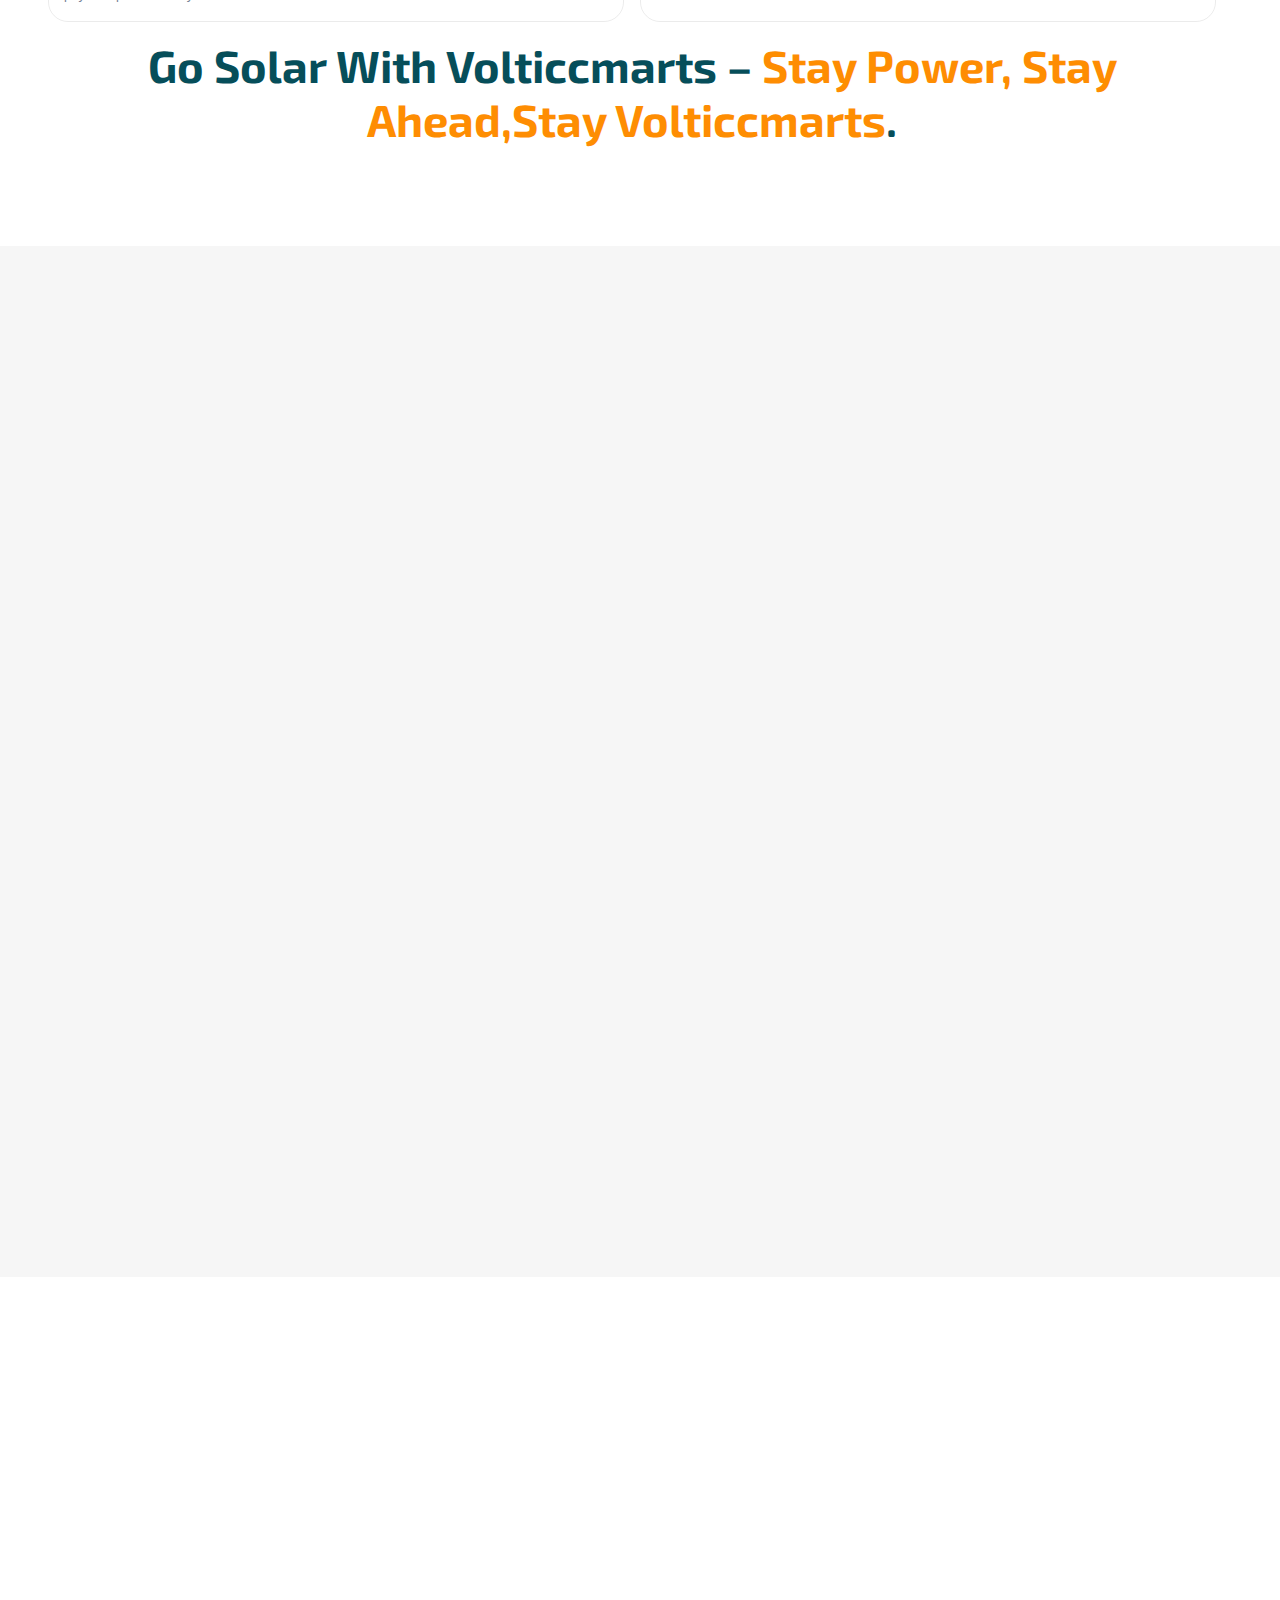
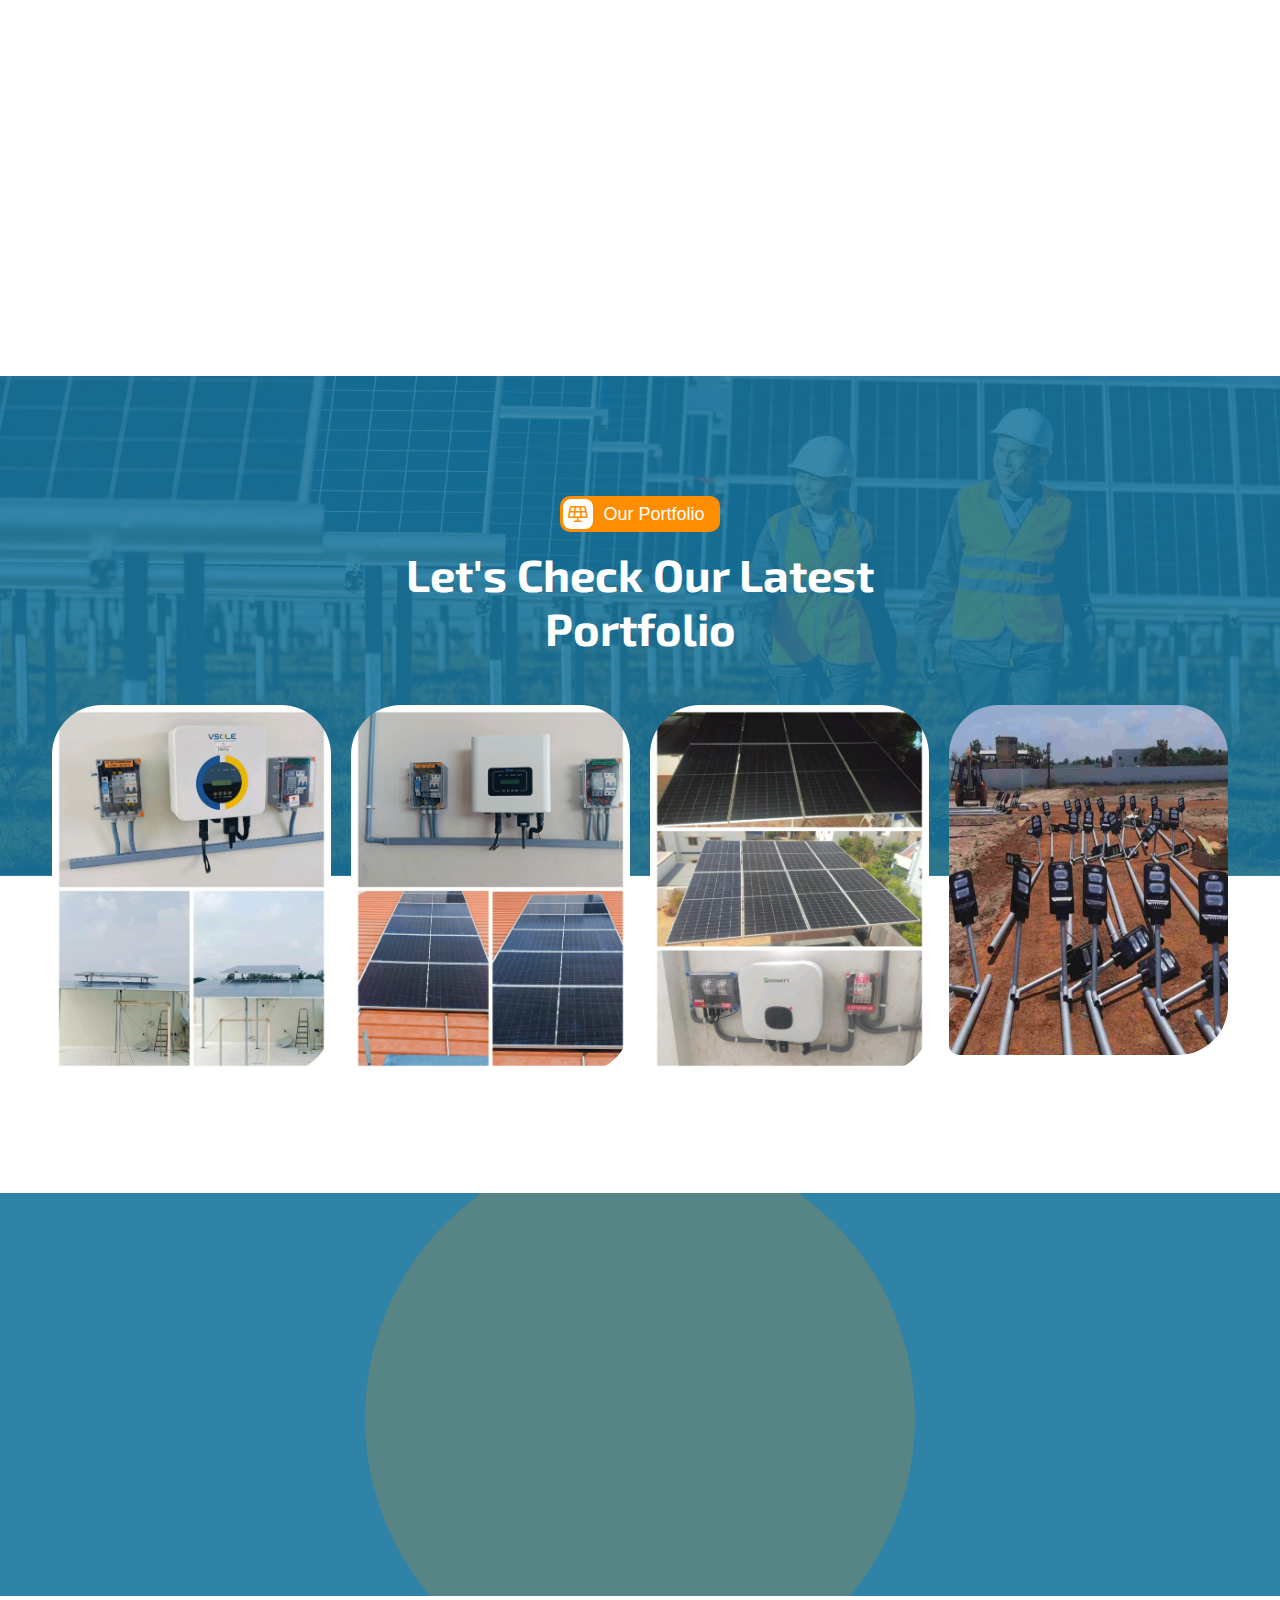
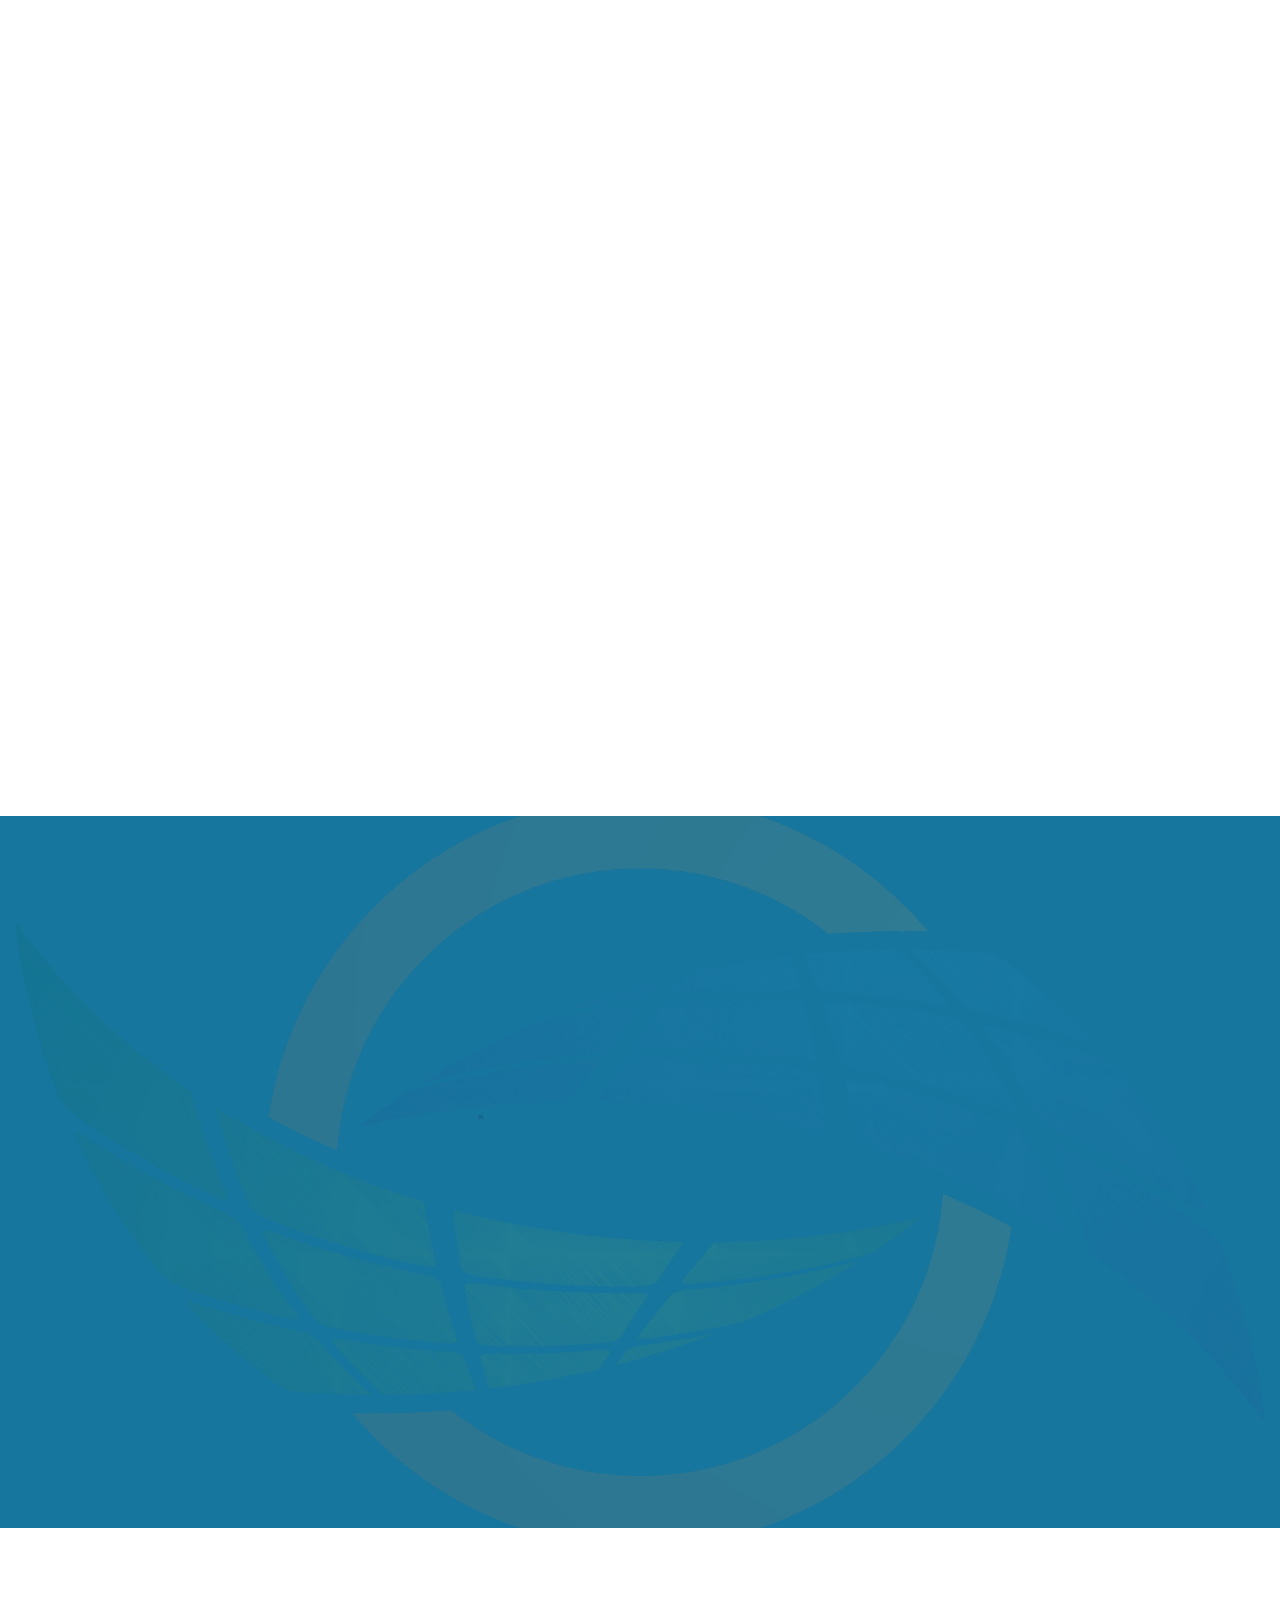
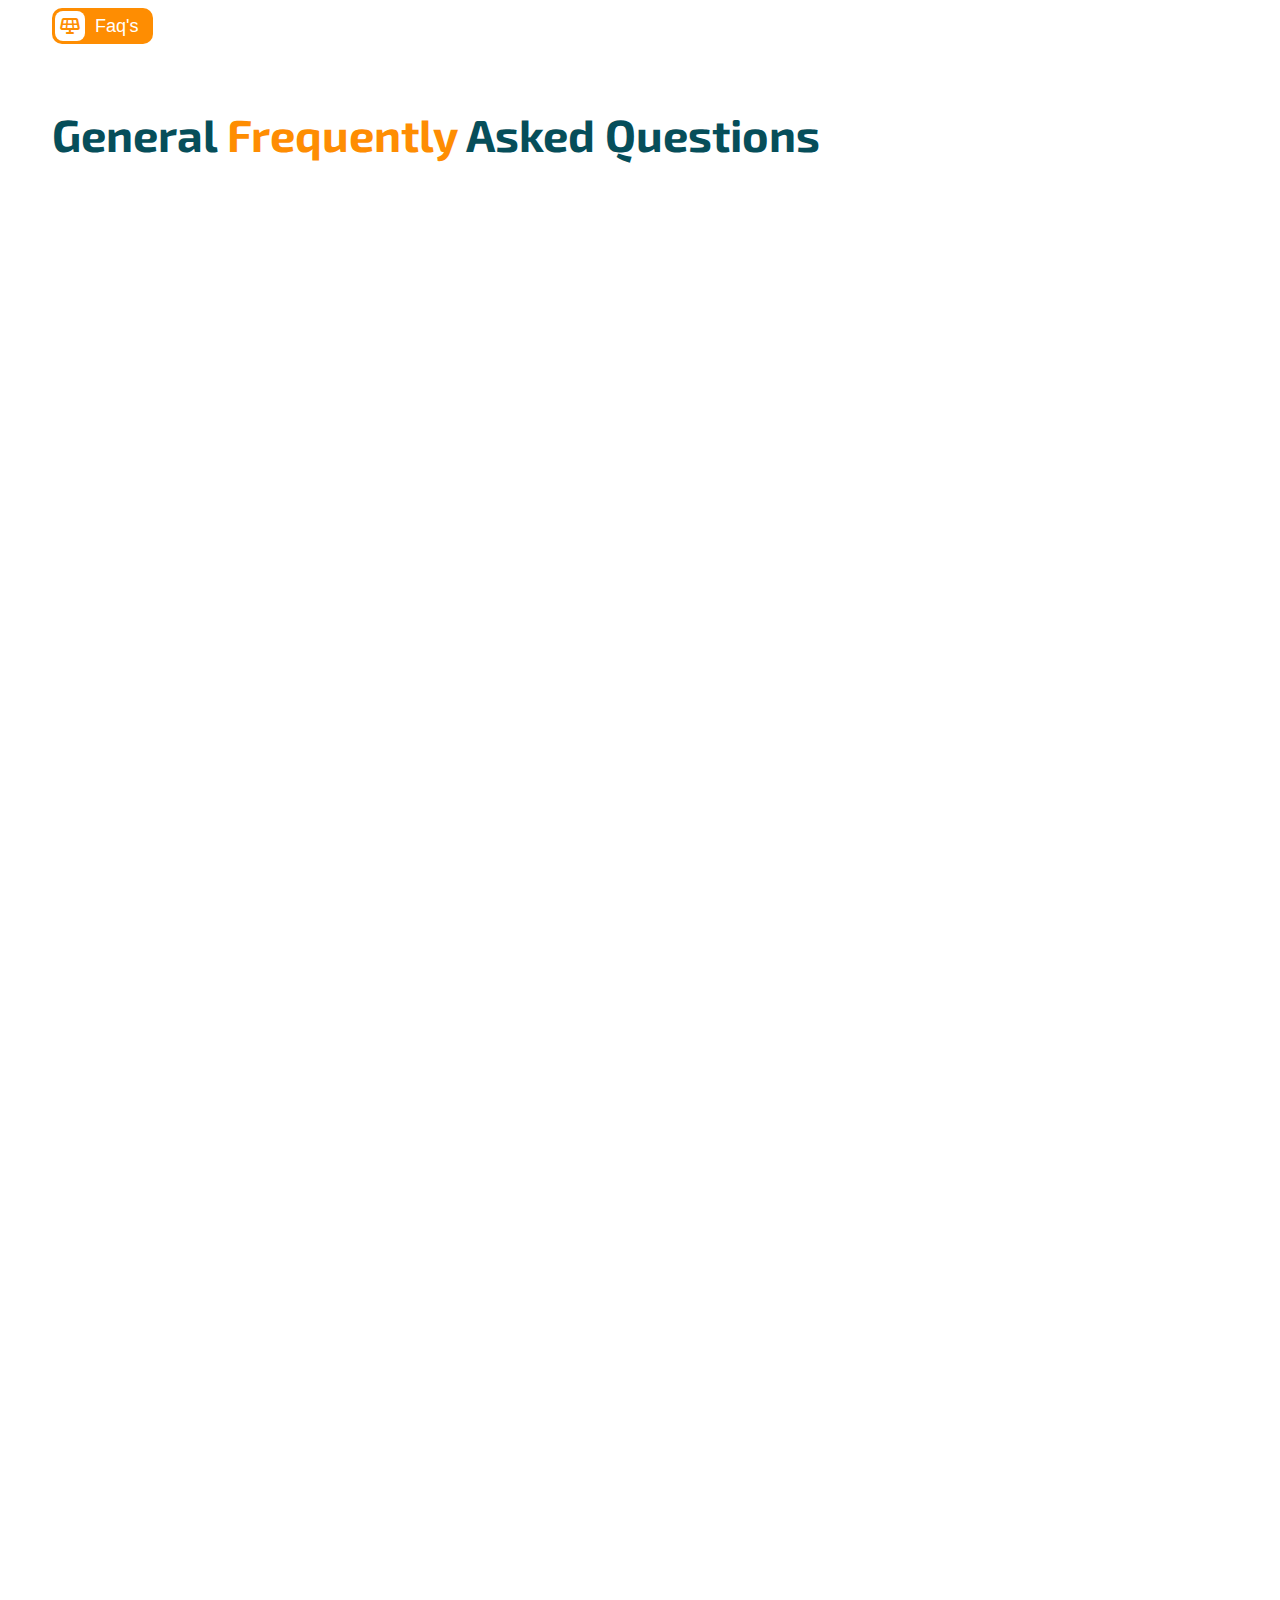
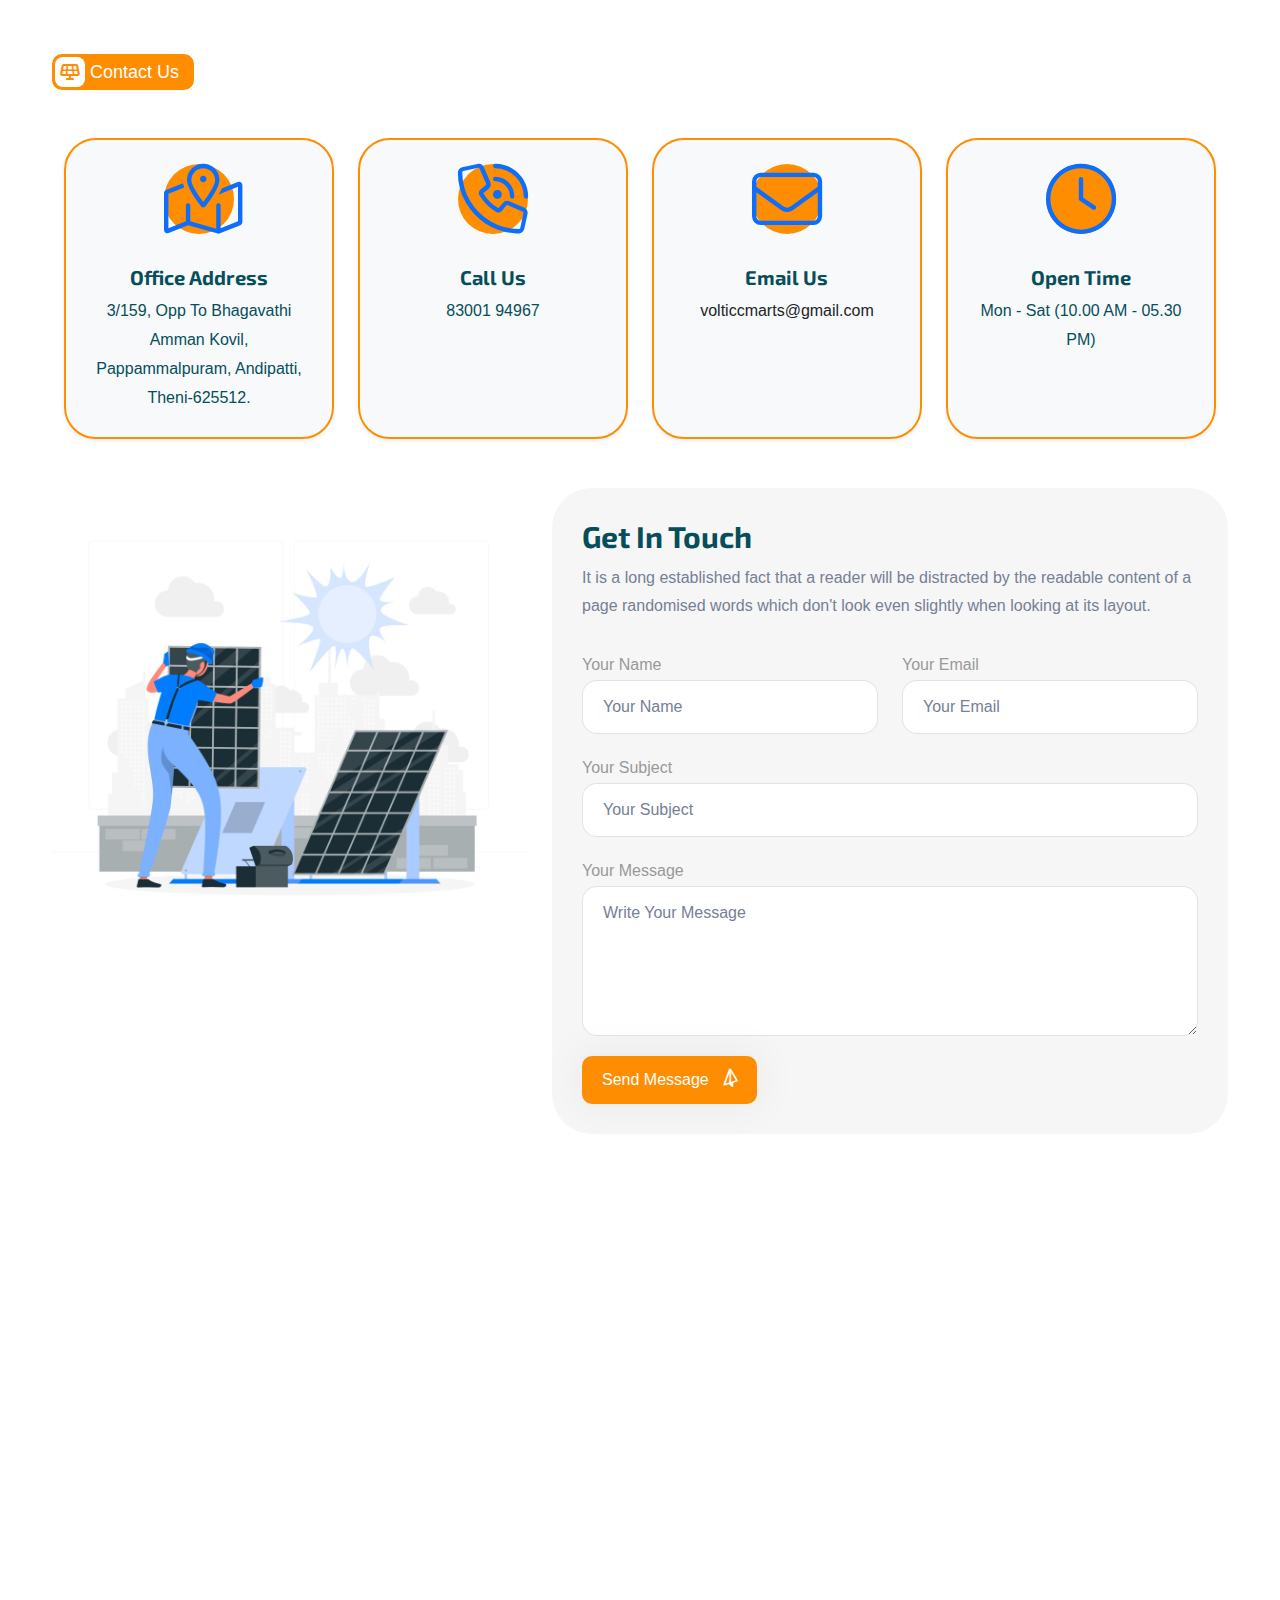
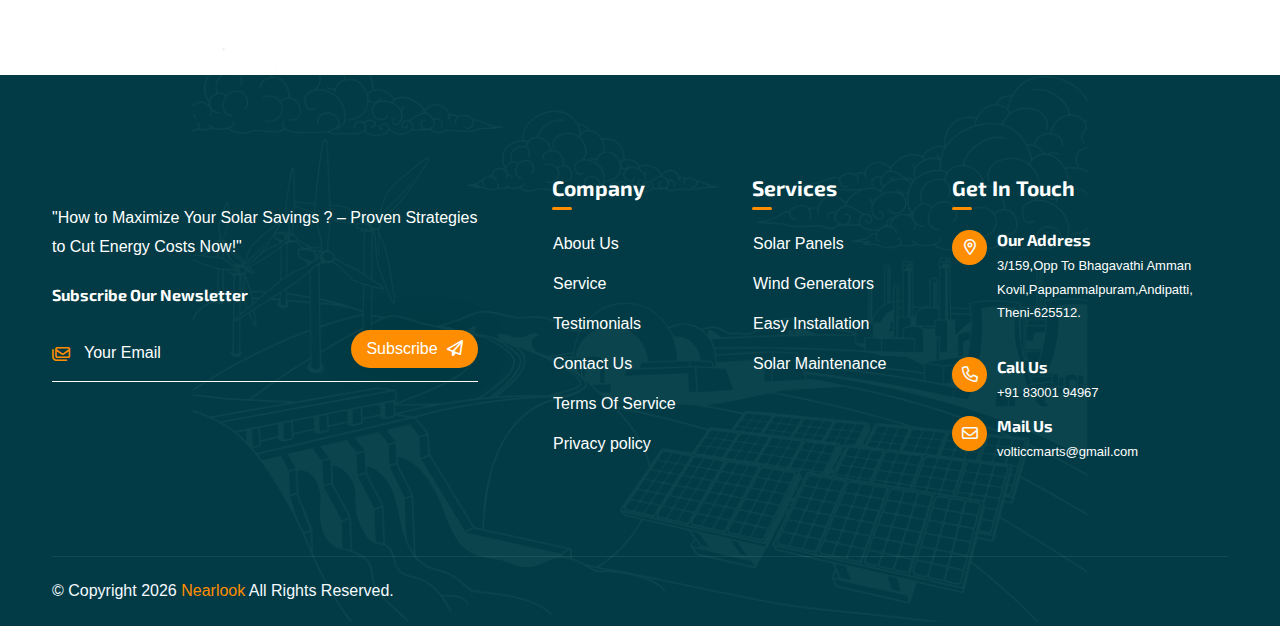
==== commit 13f1604a: "ok" ====
--- a/index.html
+++ b/index.html
@@ -2,20 +2,15 @@
 <html lang="en">
 
 <head>
-  <!-- meta tags -->
   <meta charset="UTF-8" />
   <meta http-equiv="X-UA-Compatible" content="IE=edge" />
   <meta name="viewport" content="width=device-width, initial-scale=1.0" />
   <meta name="description" content="" />
   <meta name="keywords" content="" />
 
-  <!-- title -->
-  <title>Solario - Solar And Renewable Energy HTML5 Template</title>
-
-  <!-- favicon -->
+  <title>VolticcMarts</title>
   <link rel="icon" type="image/x-icon" href="assets/img/logo/logo.jpg" />
 
-  <!-- css -->
   <link rel="stylesheet" href="assets/css/bootstrap.min.css" />
   <link rel="stylesheet" href="assets/css/all-fontawesome.min.css" />
 
@@ -27,18 +22,7 @@
 </head>
 
 <body class="home-3">
-  <!-- preloader -->
-  <!-- <div class="preloader">
-      <div class="loader-ripple">
-        <div></div>
-        <div></div>
-      </div>
-    </div> -->
-  <!-- preloader end -->
-
-  <!-- header area -->
   <header class="header">
-    <!-- navbar -->
     <div class="main-navigation">
       <nav class="navbar navbar-expand-lg">
         <div class="container position-relative">
@@ -84,7 +68,7 @@
                 </li>
                 <div class="nav-right"></div>
               </ul>
-              <!-- nav-right -->
+
               <div class="nav-right">
                 <div class="nav-btn">
                   <a href="#contacts" class="theme-btn">Let's Talk<i class="fas fa-arrow-right"></i></a>
@@ -101,11 +85,8 @@
         </div>
       </nav>
     </div>
-    <!-- navbar end-->
   </header>
-  <!-- header area end -->
-
-  <!-- sidebar-popup -->
+
   <div class="sidebar-popup offcanvas offcanvas-end" tabindex="-1" id="sidebarPopup">
     <div class="offcanvas-header">
       <a href="index.html" class="sidebar-popup-logo">
@@ -175,14 +156,16 @@
                   <i class="far fa-solar-panel"></i> Easy and reliable
                 </h6>
                 <h1 class="hero-title" data-animation="fadeInRight" data-delay=".50s">
-                  Volticc Marts - The Best
-                  <span>Solar & Renewable</span> Energy Provider in Theni
+                  Volticcmarts - The Best
+                  <span>Solar & Renewable</span> Energy Provider for a Brighter Future
                 </h1>
+
                 <p data-animation="fadeInLeft" data-delay=".75s">
                   Save money and go green with <strong>Volticc Marts</strong>.
-                  Trusted solar energy provider in <strong>Theni</strong>.
+                  Trusted solar energy provider in <strong>your city</strong>.
                   Power up your home & business with sustainable solutions!
                 </p>
+
                 <div class="hero-btn" data-animation="fadeInUp" data-delay="1s">
                   <a href="#about" class="theme-btn">About More<i class="fas fa-arrow-right"></i></a>
                   <button type="button" class="theme-btn" data-bs-toggle="modal" data-bs-target="#solarModal">
@@ -377,7 +360,7 @@
               <div class="site-heading mb-3">
                 <span class="site-title-tagline"><i class="far fa-solar-panel"></i> About Us</span>
                 <h2 class="site-title">
-                  Maximize Your Solar Energy Savings with <span> VolticcMarts </span>
+                  Maximize Your Solar Energy Savings with <span> Volticcmarts </span>
                 </h2>
               </div>
               <p class="about-text">
@@ -389,145 +372,184 @@
               <div class="about-content">
 
                 <h2 class="site-title">
-                  Common Solar Problems What <span> VolticcMarts Solve? </span>
+                  Common Solar Problems Faced by Customers & How <span> Volticcmarts Solve Them? </span>
                 </h2>
               </div>
             </div>
           </div>
 
           <div class="row g-3">
+
             <div class="col-md-6">
-              <div class="about-item">
+              <div class="about-item h-100 d-flex flex-column">
                 <div class="icon">
-                  <img src="assets/img/images/eco-house.png" alt="Easy Solar Installation" />
-                </div>
-                <div class="content">
-                  <h6>Solar Installed, But No Savings?</h6>
-                  <p>
-                    If your electricity bills haven’t reduced after solar installation, we’ll diagnose
-                    inefficiencies and optimize your system for maximum savings.
+                  <img src="assets/img/images/future.png"
+                    alt="High Electricity Bills Even After Solar Installation" />
+                </div>
+                <div class="content flex-grow-1">
+                  <h6 class="mb-3">1. High Electricity Bills Even After Solar Installation</h6>
+                  <p class="mb-2"><strong>Problem:</strong> Customers expect huge savings, but bills remain high.</p>
+                  <p><strong>Solution:</strong> Inefficient panels, poor positioning, or hidden charges can be the
+                    cause.
+                    Volticcmarts, with over <strong>12+ years </strong> of field experience, ensures proper system
+                    design,
+                    high-efficiency panels, and accurate energy audits.</p>
+                </div>
+              </div>
+            </div>
+
+            <div class="col-md-6">
+              <div class="about-item h-100 d-flex flex-column">
+                <div class="icon">
+                  <img src="assets/img/images/solar-energy.png"
+                    alt="High Electricity Bills Even After Solar Installation" />
+                </div>
+                <div class="content flex-grow-1">
+                  <h6 class="mb-3">2. Low Solar Power Generation</h6>
+                  <p class="mb-2"><strong>Problem:</strong>Solar panels generate less power than expected.</p>
+                  <p><strong>Solution:</strong> It could be due to shading, dust accumulation, or substandard panels.
+                    Our experts analyze your site and provide high-quality Volticcmarts panels for maximum efficiency.
                   </p>
                 </div>
               </div>
             </div>
 
             <div class="col-md-6">
-              <div class="about-item">
+              <div class="about-item h-100 d-flex flex-column">
                 <div class="icon">
-                  <img src="assets/img/images/battery.png" alt="Quality Solar Materials" />
-                </div>
-                <div class="content">
-                  <h6>Low Power Generation?</h6>
-                  <p>
-                    Dust, shading, poor panel quality, short circuit or installation errors can reduce efficiency. We
-                    analyze, clean, and upgrade your system for better output.
+                  <img src="assets/img/images/charging.png"
+                    alt="High Electricity Bills Even After Solar Installation" />
+                </div>
+                <div class="content flex-grow-1">
+                  <h6 class="mb-3">3. Battery Backup Issues & Short Lifespan</h6>
+                  <p class="mb-2"><strong>Problem:</strong> Batteries drain quickly or fail early.</p>
+                  <p><strong>Solution:</strong> Overcharging, undercharging, or using the wrong battery type can cause
+                    this. With our 12+ years of experience, we offer durable, high-efficiency battery solutions with
+                    optimized charging systems.</p>
+                </div>
+              </div>
+            </div>
+
+            <div class="col-md-6">
+              <div class="about-item h-100 d-flex flex-column">
+                <div class="icon">
+                  <img src="assets/img/images/payment.png"
+                    alt="High Electricity Bills Even After Solar Installation" />
+                </div>
+                <div class="content flex-grow-1">
+                  <h6 class="mb-3">4. Solar EMI Payments Feel Like a Burden</h6>
+                  <p class="mb-2"><strong>Problem:</strong> Customers struggle to manage EMI payments.</p>
+                  <p><strong>Solution:</strong> Volticcmarts provides solar systems that help cover EMI costs through
+                    energy savings, making the system practically pay for itself.</p>
+                </div>
+              </div>
+            </div>
+
+            <div class="col-md-6">
+              <div class="about-item h-100 d-flex flex-column">
+                <div class="icon">
+                  <img src="assets/img/images/tools.png"
+                    alt="High Electricity Bills Even After Solar Installation" />
+                </div>
+                <div class="content flex-grow-1">
+                  <h6 class="mb-3">5. Installation & Maintenance Challenges</h6>
+                  <p class="mb-2"><strong>Problem:</strong> Poor installation leads to inefficiency, and lack of
+                    maintenance affects performance.
                   </p>
-                </div>
-              </div>
-            </div>
-
+                  <p><strong>Solution:</strong>Our 12+ years of hands-on experience ensure professional installation and
+                    easy maintenance solutions for long-term efficiency.</p>
+                </div>
+              </div>
+            </div>
 
             <div class="col-md-6">
-              <div class="about-item">
+              <div class="about-item h-100 d-flex flex-column">
                 <div class="icon">
-                  <img src="assets/img/images/battery (1).png" alt="Quality Solar Materials" />
-                </div>
-                <div class="content">
-                  <h6>Battery Backup Not Lasting?</h6>
-                  <p>
-                    We ensure your solar batteries are optimized to provide reliable backup power, reducing dependency
-                    on the grid.
-
+                  <img src="assets/img/images/warranty.png"
+                    alt="High Electricity Bills Even After Solar Installation" />
+                </div>
+                <div class="content flex-grow-1">
+                  <h6 class="mb-3">6. Warranty & Service Support Issues</h6>
+                  <p class="mb-2"><strong>Problem:</strong> Many solar providers fail to offer proper after-sales
+                    service.
                   </p>
+                  <p><strong>Solution:</strong> IVolticcmarts provides strong warranty support and dedicated customer
+                    service, ensuring a hassle-free experience. With 12+ years of field expertise, we stand by our
+                    products and services, offering reliable solutions whenever needed.</p>
                 </div>
               </div>
             </div>
 
             <div class="col-md-6">
-              <div class="about-item">
+              <div class="about-item h-100 d-flex flex-column">
                 <div class="icon">
-                  <img src="assets/img/images/inverter.png" alt="Quality Solar Materials" />
-                </div>
-                <div class="content">
-                  <h6>Inverter Issues? </h6>
-                  <p>
-                    Faulty or inefficient inverters can waste power. We offer expert repairs and replacements for
-                    seamless performance.
+                  <img src="assets/img/images/dashboard.png"
+                    alt="High Electricity Bills Even After Solar Installation" />
+                </div>
+                <div class="content flex-grow-1">
+                  <h6 class="mb-3">7. Panel Performance Decreasing Over Time
+                  </h6>
+                  <p class="mb-2"><strong>Problem:</strong> Solar panels lose efficiency faster than expected.</p>
+                  <p><strong>Solution:</strong> Volticcmarts offers high-durability panels with advanced technology,
+                    ensuring long-term performance and minimal efficiency loss.</p>
+                </div>
+              </div>
+            </div>
+
+            <div class="col-md-6">
+              <div class="about-item h-100 d-flex flex-column">
+                <div class="icon">
+                  <img src="assets/img/images/battery.png"
+                    alt="High Electricity Bills Even After Solar Installation" />
+                </div>
+                <div class="content flex-grow-1">
+                  <h6 class="mb-3">8. Inverter Failures & System Shutdowns</h6>
+                  <p class="mb-2"><strong>Problem:</strong> Inverters stop working or fail to convert energy
+                    efficiently.
                   </p>
-                </div>
-              </div>
-            </div>
-
+                  <p><strong>Solution:</strong> With 12+ years of experience, Volticcmarts installs premium inverters
+                    with surge protection, ensuring seamless energy conversion and system reliability.</p>
+                </div>
+              </div>
+            </div>
+
+            <div class="col-md-6">
+              <div class="about-item h-100 d-flex flex-column">
+                <div class="icon">
+                  <img src="assets/img/images/cashback.png"
+                    alt="High Electricity Bills Even After Solar Installation" />
+                </div>
+                <div class="content flex-grow-1">
+                  <h6 class="mb-3">9. Unclear Return on Investment (ROI)</h6>
+                  <p class="mb-2"><strong>Problem:</strong> Customers struggle to estimate when they will recover their
+                    investment.</p>
+                  <p><strong>Solution:</strong> We provide transparent ROI calculatioyns, helping customers see their
+                    savings and payback period clearly before installation.</p>
+                </div>
+              </div>
+            </div>
+
+            <div class="col-md-6">
+              <div class="about-item h-100 d=flex flex-column">
+                <div class="icon">
+                  <img src="assets/img/images/public-relation.png"
+                    alt="High Electricity Bills Even After Solar Installation" />
+                </div>
+                <div class="content flex-grow-1">
+                  <h6 class="mb-3">10. Lack of Awareness About Government Subsidies & Incentives</h6>
+                  <p class="mb-2"><strong>Problem:</strong> Volticcmarts guides customers on available subsidies and
+                    incentives, helping them maximize their savings.
+                  </p>
+                </div>
+              </div>
+            </div>
+            <h5 class="site-title text-center">Go Solar with Volticcmarts – <span>Stay Power, Stay Ahead,stay
+                volticcmarts</span>.</h5>
           </div>
         </div>
       </div>
     </div>
-    <!-- about area end -->
-
-    <!-- counter area -->
-    <!-- <div class="counter-area pt-40 pb-40">
-      <div class="container">
-        <div class="row g-4 justify-content-center">
-          <div class="col-md-6 col-lg-4 col-xl-3">
-            <div class="counter-box wow fadeInUp" data-wow-delay=".25s">
-              <div class="icon">
-                <img src="assets/img/icon/solar.svg" alt="" />
-              </div>
-              <div class="content">
-                <div class="info">
-                  <span class="counter" data-count="+" data-to="150" data-speed="3000">150</span>
-                  <span class="unit">k</span>
-                </div>
-                <h6 class="title">Projects Done</h6>
-              </div>
-            </div>
-          </div>
-          <div class="col-md-6 col-lg-4 col-xl-3">
-            <div class="counter-box wow fadeInDown" data-wow-delay=".25s">
-              <div class="icon">
-                <img src="assets/img/icon/rating.svg" alt="" />
-              </div>
-              <div class="content">
-                <div class="info">
-                  <span class="counter" data-count="+" data-to="25" data-speed="3000">25</span>
-                  <span class="unit">K</span>
-                </div>
-                <h6 class="title">Happy Clients</h6>
-              </div>
-            </div>
-          </div>
-          <div class="col-md-6 col-lg-4 col-xl-3">
-            <div class="counter-box wow fadeInUp" data-wow-delay=".25s">
-              <div class="icon">
-                <img src="assets/img/icon/staff.svg" alt="" />
-              </div>
-              <div class="content">
-                <div class="info">
-                  <span class="counter" data-count="+" data-to="120" data-speed="3000">120</span>
-                  <span class="unit">+</span>
-                </div>
-                <h6 class="title">Experts Staff</h6>
-              </div>
-            </div>
-          </div>
-          <div class="col-md-6 col-lg-4 col-xl-3">
-            <div class="counter-box wow fadeInDown" data-wow-delay=".25s">
-              <div class="icon">
-                <img src="assets/img/icon/award.svg" alt="" />
-              </div>
-              <div class="content">
-                <div class="info">
-                  <span class="counter" data-count="+" data-to="50" data-speed="3000">50</span>
-                  <span class="unit">+</span>
-                </div>
-                <h6 class="title">Win Awards</h6>
-              </div>
-            </div>
-          </div>
-        </div>
-      </div>
-    </div> -->
-    <!-- counter area end -->
+
 
     <!-- service area -->
     <div class="service-area2 bg py-100" id="service">
@@ -550,6 +572,7 @@
             </p>
           </div>
         </div>
+
 
         <div class="row g-4 mt-4 wow fadeInUp" data-wow-delay=".25s">
           <div class="col-md-6 col-lg-4">
@@ -808,13 +831,13 @@
             <div class="portfolio-item">
               <div class="portfolio-img">
                 <img class="img-fluid" src="assets/img/images/service7.jpg" alt="Service Image"
-                     style="width: 600px !important; height: 350px !important; display: block;" />
+                  style="width: 600px !important; height: 350px !important; display: block;" />
                 <a class="popup-img portfolio-link" href="assets/img/images/service7.jpg">
                   <i class="far fa-plus"></i>
                 </a>
               </div>
             </div>
-            
+
 
 
 
@@ -832,7 +855,7 @@
           <div class="col-lg-7 mx-auto">
             <div class="cta-content wow fadeInUp" data-wow-delay=".25s">
               <h1>
-                Volticc Marts provides sustainable and reliable energy
+                Volticcmarts provides sustainable and reliable energy
                 solutions
               </h1>
               <p>
@@ -858,7 +881,7 @@
               <div class="site-heading mb-0">
                 <span class="site-title-tagline"><i class="fas fa-solar-panel"></i> Why Choose Us</span>
                 <h2 class="site-title">
-                  Volticc Marts delivers <span>expertise you can trust</span>
+                  Volticcmarts delivers <span>expertise you can trust</span>
                 </h2>
                 <p>
                   Readers often get distracted by content when focusing on a
@@ -898,7 +921,7 @@
                   <div class="choose-item-info">
                     <h4>Certified Company</h4>
                     <p>
-                      Volticc Marts is a trusted and certified provider of
+                      Volticcmarts is a trusted and certified provider of
                       sustainable energy solutions.
                     </p>
                   </div>
@@ -995,15 +1018,452 @@
                   </div>
                 </div>
               </div>
+
+
+              <div class="testimonial-item">
+                <div class="testimonial-quote">
+                  <div class="testimonial-rate">
+                    <i class="fas fa-star"></i>
+                    <i class="fas fa-star"></i>
+                    <i class="fas fa-star"></i>
+                    <i class="fas fa-star"></i>
+                    <i class="fas fa-star"></i>
+                  </div>
+                  <div class="testimonial-quote-icon">
+                    <img src="assets/img/icon/quote.svg" alt="" />
+                  </div>
+                  <p>
+                    "Volticcmarts are solar energy experts! Their precise analysis delivered outstanding results. With
+                    their high-efficiency solar panels, I save more on electricity bills, my EMI payments are covered by
+                    solar itself, and I even earn extra income. It’s the smartest investment for energy savings and
+                    financial growth. Don’t wait—Go Solar with Volticcmarts! Stay Power, Stay Ahead, Stay Volticcmarts!"
+                  </p>
+                </div>
+                <div class="testimonial-content">
+                  <div class="testimonial-author-img">
+                    <img src="assets/img/testimonial/02.jpg" alt="" />
+                  </div>
+                  <div class="testimonial-author-info">
+                    <h4>Bharth (Restaurant Owner)</h4>
+                    <p>Madurai</p>
+                  </div>
+                </div>
+              </div>
             </div>
           </div>
         </div>
       </div>
     </div>
 
+
+    <div class="faq-area py-80">
+      <div class="container">
+        <div class="row">
+          <div class="site-heading mb-3">
+            <span class="site-title-tagline"><i class="fas fa-solar-panel"></i> Faq's</span>
+            <h2 class="site-title my-5">General <span>frequently</span> asked questions</h2>
+          </div>
+          <div class="col-lg-6">
+            <div class="faq-content wow fadeInUp" data-wow-delay=".25s"
+              style="visibility: visible; animation-delay: 0.25s; animation-name: fadeInUp;">
+              <div class="accordion wow fadeInRight" data-wow-delay=".25s" id="accordionExample"
+                style="visibility: visible; animation-delay: 0.25s; animation-name: fadeInRight;">
+                <h5 class="mb-3">FAQs for Homeowners – Residential Solar Solutions :-</h5>
+                <hr>
+
+                <div class="accordion-item">
+                  <h2 class="accordion-header" id="headingOne">
+                    <button class="accordion-button collapsed" type="button" data-bs-toggle="collapse"
+                      data-bs-target="#collapseOne" aria-expanded="false" aria-controls="collapseOne">
+                      <span><i class="far fa-question"></i></span>Is solar power a good investment for my home?
+                    </button>
+                  </h2>
+                  <div id="collapseOne" class="accordion-collapse collapse" aria-labelledby="headingOne"
+                    data-bs-parent="#accordionExample" style="">
+                    <div class="accordion-body">
+                      Yes! Solar energy reduces electricity bills, increases property value, and offers energy
+                      independence. Volticcmarts provides a free solar consultation to determine the best solar panel
+                      system for your home.
+                    </div>
+                  </div>
+                </div>
+
+                <div class="accordion-item">
+                  <h2 class="accordion-header" id="headingTwo">
+                    <button class="accordion-button collapsed" type="button" data-bs-toggle="collapse"
+                      data-bs-target="#collapseTwo" aria-expanded="false" aria-controls="collapseTwo">
+                      <span><i class="far fa-question"></i></span> How much can I save on my home electricity bill with
+                      solar?
+                    </button>
+                  </h2>
+                  <div id="collapseTwo" class="accordion-collapse collapse" aria-labelledby="headingTwo"
+                    data-bs-parent="#accordionExample">
+                    <div class="accordion-body">
+                      On average, homeowners save 50%–90% on their electricity bills after installing a high-efficiency
+                      solar power system. Our team provides an ROI calculation before installation.
+                    </div>
+                  </div>
+                </div>
+
+                <div class="accordion-item">
+                  <h2 class="accordion-header" id="headingThree">
+                    <button class="accordion-button collapsed" type="button" data-bs-toggle="collapse"
+                      data-bs-target="#collapseThree" aria-expanded="false" aria-controls="collapseThree">
+                      <span><i class="far fa-question"></i></span>Will my solar panels work during a power outage?
+
+                    </button>
+                  </h2>
+                  <div id="collapseThree" class="accordion-collapse collapse" aria-labelledby="headingThree"
+                    data-bs-parent="#accordionExample">
+                    <div class="accordion-body">
+                      Grid-tied solar systems shut down during outages for safety reasons. However, with a solar battery
+                      backup system, you can store excess solar energy and power your home during blackouts.
+                    </div>
+                  </div>
+                </div>
+
+                <div class="accordion-item">
+                  <h2 class="accordion-header" id="headingFour">
+                    <button class="accordion-button collapsed" type="button" data-bs-toggle="collapse"
+                      data-bs-target="#collapseFour" aria-expanded="false" aria-controls="collapseFour">
+                      <span><i class="far fa-question"></i></span> How long do solar panels and batteries last?
+                    </button>
+                  </h2>
+                  <div id="collapseFour" class="accordion-collapse collapse" aria-labelledby="headingFour"
+                    data-bs-parent="#accordionExample">
+                    <div class="accordion-body">
+                      Solar panels: 25+ years with minimal efficiency loss <br>
+
+                      Solar batteries: 3–7 years, depending on type and maintenance
+                    </div>
+                  </div>
+                </div>
+
+
+                <div class="accordion-item">
+                  <h2 class="accordion-header" id="headingFive">
+                    <button class="accordion-button collapsed" type="button" data-bs-toggle="collapse"
+                      data-bs-target="#collapseFive" aria-expanded="false" aria-controls="collapseFive">
+                      <span><i class="far fa-question"></i></span> What happens if my solar system stops working?
+                    </button>
+                  </h2>
+                  <div id="collapseFive" class="accordion-collapse collapse" aria-labelledby="headingFive"
+                    data-bs-parent="#accordionExample">
+                    <div class="accordion-body">
+                      <p><strong>Volticcmarts provides:</strong></p>
+                      <p> ✅ Comprehensive solar maintenance & repair services</p>
+                      <p>✅ Warranty-backed replacements for panels, inverters, and batteriess for the above</p>
+                      <p> ✅ 24/7 customer support for quick issue resolution</p>
+                    </div>
+                  </div>
+                </div>
+
+
+                <div class="accordion-item">
+                  <h2 class="accordion-header" id="headingSix">
+                    <button class="accordion-button collapsed" type="button" data-bs-toggle="collapse"
+                      data-bs-target="#collapseSix" aria-expanded="false" aria-controls="collapseSix">
+                      <span><i class="far fa-question"></i></span>What is the return on investment (ROI) for a home
+                      solar system?
+
+                    </button>
+                  </h2>
+                  <div id="collapseSix" class="accordion-collapse collapse" aria-labelledby="headingSix"
+                    data-bs-parent="#accordionExample">
+                    <div class="accordion-body">
+                      The payback period for a solar panel system is 3–7 years, depending on energy usage and system
+                      size. After that, homeowners enjoy free solar energy for 20+ years.
+                    </div>
+                  </div>
+                </div>
+
+                <div class="accordion-item">
+                  <h2 class="accordion-header" id="headingSevan">
+                    <button class="accordion-button collapsed" type="button" data-bs-toggle="collapse"
+                      data-bs-target="#collapseSevan" aria-expanded="false" aria-controls="collapseSevan">
+                      <span><i class="far fa-question"></i></span> My current solar system isn’t performing well. Can
+                      Volticcmarts help?
+
+                    </button>
+                  </h2>
+                  <div id="collapseSevan" class="accordion-collapse collapse" aria-labelledby="headingSevan"
+                    data-bs-parent="#accordionExample">
+                    <div class="accordion-body">
+                      Yes! If your existing solar system is underperforming, Volticcmarts offers:
+                      <P>✅ Solar system performance audits</P>
+                      <P>✅ Panel & inverter upgrades for maximum efficiency</P>
+                      <P>✅ Battery optimization & replacements</P>
+                    </div>
+                  </div>
+                </div>
+
+
+                <div class="accordion-item">
+                  <h2 class="accordion-header" id="headingEight">
+                    <button class="accordion-button collapsed" type="button" data-bs-toggle="collapse"
+                      data-bs-target="#collapseEight" aria-expanded="false" aria-controls="collapseEight">
+                      <span><i class="far fa-question"></i></span> Do I qualify for government solar incentives or tax
+                      benefits?
+                    </button>
+                  </h2>
+                  <div id="collapseEight" class="accordion-collapse collapse" aria-labelledby="headingEight"
+                    data-bs-parent="#accordionExample">
+                    <div class="accordion-body">
+                      Many homeowners qualify for solar rebates, net metering benefits. Volticcmarts helps you apply for
+                      solar subsidies to maximize savings.
+                    </div>
+                  </div>
+                </div>
+
+                <div class="accordion-item">
+                  <h2 class="accordion-header" id="headingNine">
+                    <button class="accordion-button collapsed" type="button" data-bs-toggle="collapse"
+                      data-bs-target="#collapseNine" aria-expanded="false" aria-controls="collapseNine">
+                      <span><i class="far fa-question"></i></span> How do I maintain my home solar system for
+                      long-term efficiency?
+
+                    </button>
+                  </h2>
+                  <div id="collapseNine" class="accordion-collapse collapse" aria-labelledby="headingNine"
+                    data-bs-parent="#accordionExample">
+                    <div class="accordion-body">
+                      <P>✅ Clean solar panels every 2–3 months to remove dust and debris</P>
+                      <P>✅ Monitor system performance using smart solar monitoring tools</P>
+                      <P> ✅ Schedule periodic solar maintenance checks with our experts</P>
+                    </div>
+                  </div>
+                </div>
+
+                <div class="accordion-item">
+                  <h2 class="accordion-header" id="headingTen">
+                    <button class="accordion-button collapsed" type="button" data-bs-toggle="collapse"
+                      data-bs-target="#collapseTen" aria-expanded="false" aria-controls="collapseTen">
+                      <span><i class="far fa-question"></i></span> How do I switch to Volticcmarts if I’m unhappy with
+                      my current solar provider?
+                    </button>
+                  </h2>
+                  <div id="collapseTen" class="accordion-collapse collapse" aria-labelledby="headingTen"
+                    data-bs-parent="#accordionExample">
+                    <div class="accordion-body">
+                      <STRONG> Switching is simple! Volticcmarts offers:</STRONG>
+                      <P>✅ Free solar system evaluations</P>
+                      <P>✅ Affordable upgrades & reinstallation services</P>
+                      <P> ✅ Long-term solar performance monitoring</P>
+                    </div>
+                  </div>
+                </div>
+
+
+                <div class="accordion-item">
+                  <h2 class="accordion-header" id="headingEleven">
+                    <button class="accordion-button collapsed" type="button" data-bs-toggle="collapse"
+                      data-bs-target="#collapseEleven" aria-expanded="false" aria-controls="collapseEleven">
+                      <span><i class="far fa-question"></i></span> How do I get started with Volticcmarts solar
+                      solutions for my home?
+                    </button>
+                  </h2>
+                  <div id="collapseEleven" class="accordion-collapse collapse" aria-labelledby="headingEleven"
+                    data-bs-parent="#accordionExample">
+                    <div class="accordion-body">
+                      <P> 1️⃣ Schedule a free solar assessment with our experts</P>
+                      <P> 2️⃣ Receive a customized solar panel installation plan & ROI estimate</P>
+                      <P> 3️⃣ Enjoy seamless solar installation and energy savings</P>
+                    </div>
+                  </div>
+                </div>
+              </div>
+            </div>
+          </div>
+
+
+
+          <div class="col-lg-6">
+            <div class="faq-content wow fadeInUp" data-wow-delay=".25s"
+              style="visibility: visible; animation-delay: 0.25s; animation-name: fadeInUp;">
+              <div class="accordion wow fadeInRight" data-wow-delay=".25s" id="accordionExample"
+                style="visibility: visible; animation-delay: 0.25s; animation-name: fadeInRight;">
+                <h5 class="mb-3">FAQs for Businesses & Industries – Commercial Solar Solutions:-</h5>
+                <hr>
+
+                <div class="accordion-item">
+                  <h2 class="accordion-header" id="headingTwelve">
+                    <button class="accordion-button collapsed" type="button" data-bs-toggle="collapse"
+                      data-bs-target="#collapseTwelve" aria-expanded="false" aria-controls="collapseTwelve">
+                      <span><i class="far fa-question"></i></span>How can solar energy benefit my business or industrial
+                      facility?
+                    </button>
+                  </h2>
+                  <div id="collapseTwelve" class="accordion-collapse collapse" aria-labelledby="headingTwelve"
+                    data-bs-parent="#accordionExample" style="">
+                    <div class="accordion-body">
+                      Commercial solar power systems help businesses reduce operational costs, increase energy
+                      efficiency, and boost sustainability efforts. Companies typically save 40%–80% on electricity
+                      bills with solar energy.
+                    </div>
+                  </div>
+                </div>
+
+                <div class="accordion-item">
+                  <h2 class="accordion-header" id="headingThirteen">
+                    <button class="accordion-button collapsed" type="button" data-bs-toggle="collapse"
+                      data-bs-target="#collapseThirteen" aria-expanded="false" aria-controls="collapseThirteen">
+                      <span><i class="far fa-question"></i></span> What types of businesses benefit from solar energy?
+                    </button>
+                  </h2>
+                  <div id="collapseThirteen" class="accordion-collapse collapse" aria-labelledby="headingThirteen"
+                    data-bs-parent="#accordionExample">
+                    <div class="accordion-body">
+                      <p> ✅ Offices & Corporate Buildings</p>
+                      <p>✅ Manufacturing & Industrial Units</p>
+                      <p>✅ Hotels, Restaurants & Shopping Malls</p>
+                      <p>✅ Schools, Colleges & Hospitals</p>
+                      <p>✅ Warehouses & Cold Storages</p>
+
+                    </div>
+                  </div>
+                </div>
+
+                <div class="accordion-item">
+                  <h2 class="accordion-header" id="headingFourteen">
+                    <button class="accordion-button collapsed" type="button" data-bs-toggle="collapse"
+                      data-bs-target="#collapseFourteen" aria-expanded="false" aria-controls="collapseFourteen">
+                      <span><i class="far fa-question"></i></span>What is the return on investment (ROI) for a
+                      commercial solar system?
+                    </button>
+                  </h2>
+                  <div id="collapseFourteen" class="accordion-collapse collapse" aria-labelledby="headingFourteen"
+                    data-bs-parent="#accordionExample">
+                    <div class="accordion-body">
+                      Volticcmarts provides a detailed commercial solar ROI analysis based on:
+                      <p>✅ Electricity consumption & tariff rates</p>
+                      <p>✅ System size & solar efficiency</p>
+                    </div>
+                  </div>
+                </div>
+
+                <div class="accordion-item">
+                  <h2 class="accordion-header" id="headingFifteen">
+                    <button class="accordion-button collapsed" type="button" data-bs-toggle="collapse"
+                      data-bs-target="#collapseFifteen" aria-expanded="false" aria-controls="collapseFifteen">
+                      <span><i class="far fa-question"></i></span> My existing solar system is not performing well. Can
+                      Volticcmarts improve it?
+                    </button>
+                  </h2>
+                  <div id="collapseFifteen" class="accordion-collapse collapse" aria-labelledby="headingFifteen"
+                    data-bs-parent="#accordionExample">
+                    <div class="accordion-body">
+                      Yes! If your business already has solar panels but isn’t seeing expected savings, we offer:
+                      <p>✅ Solar energy audits & performance analysis</p>
+                      <p>✅ System upgrades & solar panel expansions</p>
+                      <p>✅ Battery & inverter replacements for better energy storage</p>
+                    </div>
+                  </div>
+                </div>
+
+
+                <div class="accordion-item">
+                  <h2 class="accordion-header" id="headingSixteen">
+                    <button class="accordion-button collapsed" type="button" data-bs-toggle="collapse"
+                      data-bs-target="#collapseSixteen" aria-expanded="false" aria-controls="collapseSixteen">
+                      <span><i class="far fa-question"></i></span> How much space is required for a commercial solar
+                      installation?
+                    </button>
+                  </h2>
+                  <div id="collapseSixteen" class="accordion-collapse collapse" aria-labelledby="headingSixteen"
+                    data-bs-parent="#accordionExample">
+                    <div class="accordion-body">
+                      The space requirement depends on your energy needs. Volticcmarts offers:
+                      <p>✅ Rooftop solar panel installations</p>
+                      <p>✅ Ground-mounted solar farms</p>
+                      <p>✅ Solar carports & parking lot solar solutions</p>
+                    </div>
+                  </div>
+                </div>
+
+
+                <div class="accordion-item">
+                  <h2 class="accordion-header" id="headingSeventeen">
+                    <button class="accordion-button collapsed" type="button" data-bs-toggle="collapse"
+                      data-bs-target="#collapseSeventeen" aria-expanded="false" aria-controls="collapseSeventeen">
+                      <span><i class="far fa-question"></i></span>Can my business sell excess solar power to the grid?
+                    </button>
+                  </h2>
+                  <div id="collapseSeventeen" class="accordion-collapse collapse" aria-labelledby="headingSeventeen"
+                    data-bs-parent="#accordionExample">
+                    <div class="accordion-body">
+                      Yes! Many regions offer net metering, allowing businesses to sell surplus solar energy to the grid
+                      and earn credits on electricity bills. Volticcmarts helps businesses with net metering setup &
+                      approvals.
+                    </div>
+                  </div>
+                </div>
+
+                <div class="accordion-item">
+                  <h2 class="accordion-header" id="headingEightteen">
+                    <button class="accordion-button collapsed" type="button" data-bs-toggle="collapse"
+                      data-bs-target="#collapseEightteen" aria-expanded="false" aria-controls="collapseEightteen">
+                      <span><i class="far fa-question"></i></span> What are the financing & leasing options for
+                      commercial solar?
+                    </button>
+                  </h2>
+                  <div id="collapseEightteen" class="accordion-collapse collapse" aria-labelledby="headingEightteen"
+                    data-bs-parent="#accordionExample">
+                    <div class="accordion-body">
+                      We offer:
+                      <P>✅ Outright purchase for long-term solar savings</P>
+                      <P>✅Solar leasing options to reduce upfront costs</P>
+                      <P>✅Power Purchase Agreements (PPA) for zero-investment solar energy
+                      </P>
+                    </div>
+                  </div>
+                </div>
+
+
+                <div class="accordion-item">
+                  <h2 class="accordion-header" id="headingNineteen">
+                    <button class="accordion-button collapsed" type="button" data-bs-toggle="collapse"
+                      data-bs-target="#collapseNineteen" aria-expanded="false" aria-controls="collapseNineteen">
+                      <span><i class="far fa-question"></i></span>How do I ensure my commercial solar system remains
+                      efficient?
+                    </button>
+                  </h2>
+                  <div id="collapseNineteen" class="accordion-collapse collapse" aria-labelledby="headingNineteen"
+                    data-bs-parent="#accordionExample">
+                    <div class="accordion-body">
+                      <p>✅ Regular solar panel cleaning & maintenance</p>
+                      <p>✅ 24/7 solar monitoring system for energy tracking</p>
+                      <p>✅ Inverter & battery health checks for smooth energy storage</p>
+                    </div>
+                  </div>
+                </div>
+
+                <div class="accordion-item">
+                  <h2 class="accordion-header" id="headingTwenty">
+                    <button class="accordion-button collapsed" type="button" data-bs-toggle="collapse"
+                      data-bs-target="#collapseTwenty" aria-expanded="false" aria-controls="collapseTwenty">
+                      <span><i class="far fa-question"></i></span>How do I get started with Volticcmarts for my
+                      business?
+                    </button>
+                  </h2>
+                  <div id="collapseTwenty" class="accordion-collapse collapse" aria-labelledby="headingTwenty"
+                    data-bs-parent="#accordionExample">
+                    <div class="accordion-body">
+                      <P>1️⃣ Book a free solar energy consultation</P>
+                      <P>2️⃣ Receive a customized solar power system plan & ROI estimate </P>
+                      <p>3️⃣ Enjoy seamless solar panel installation & long-term savings</p>
+                    </div>
+                  </div>
+                </div>
+              </div>
+            </div>
+          </div>
+        </div>
+      </div>
+    </div>
+
     <!-- testimonial-area end -->
 
-    <div class="contact-area py-120" id="contacts">
+    <div class="contact-area py-90" id="contacts">
       <div class="container">
         <div class="site-heading mb-0">
           <span class="site-title-tagline mb-4"><i class="fas fa-solar-panel"></i>Contact Us</span>
@@ -1029,7 +1489,7 @@
                 </div>
                 <div class="content">
                   <h5>Call Us</h5>
-                  <p>+91 83001 94967</p>
+                  <p>83001 94967</p>
                 </div>
               </div>
             </div>
@@ -1120,11 +1580,12 @@
 
     <!-- map -->
     <div class="contact-map">
-      <iframe
-        src="https://www.google.com/maps/embed?pb=!1m18!1m12!1m3!1d96708.34194156103!2d-74.03927096447748!3d40.759040329405195!2m3!1f0!2f0!3f0!3m2!1i1024!2i768!4f13.1!3m3!1m2!1s0x0%3A0x4a01c8df6fb3cb8!2sSolomon%20R.%20Guggenheim%20Museum!5e0!3m2!1sen!2sbd!4v1619410634508!5m2!1sen!2s"
+      <iframe class="gmap_iframe" frameborder="0" scrolling="no" marginheight="0" marginwidth="0"
+        src="https://maps.google.com/maps?width=802&amp;height=480&amp;hl=en&amp;q=3/159,Opp To Bhagavathi Amman Kovil, <br> Pappammalpuram,Andipatti,Theni-625512&amp;t=&amp;z=12&amp;ie=UTF8&amp;iwloc=B&amp;output=embed"
         style="border: 0" allowfullscreen="" loading="lazy"></iframe>
     </div>
-    <!-- partner area end -->
+
+
   </main>
 
   <!-- footer area -->
@@ -1211,7 +1672,7 @@
                     <a href="#service"><i class="far fa-angle-double-right"></i>Solar
                       Maintenance</a>
                   </li>
-                 
+
                 </ul>
               </div>
             </div>
@@ -1364,15 +1825,12 @@
 
   <script>
     document.getElementById("contact-form").addEventListener("submit", function (event) {
-      event.preventDefault(); // Prevents form submission
-
-      // Fetch values correctly
+      event.preventDefault();
       let name1 = document.getElementById("name1").value.trim();
       let email1 = document.getElementById("email1").value.trim();
       let subject1 = document.getElementById("subject1").value.trim();
       let message1 = document.getElementById("message1").value.trim();
 
-      // Debugging: Check values in console
       console.log("Name:", name1);
       console.log("Email:", email1);
       console.log("Subject:", subject1);
@@ -1404,112 +1862,112 @@
 
   <script>
     document.getElementById("newsletter-form").addEventListener("submit", function (event) {
-    event.preventDefault();
-
-    const { jsPDF } = window.jspdf;
-    let doc = new jsPDF();
-
-    let y = 20; // Initial Y position
-    let maxWidth = 180; // Max width for text wrapping
-    let lineHeight = 8; // Line height spacing
-
-    // Function to add wrapped text with spacing
-    function addText(doc, text, x, y) {
+      event.preventDefault();
+
+      const { jsPDF } = window.jspdf;
+      let doc = new jsPDF();
+
+      let y = 20; // Initial Y position
+      let maxWidth = 180; // Max width for text wrapping
+      let lineHeight = 8; // Line height spacing
+
+      // Function to add wrapped text with spacing
+      function addText(doc, text, x, y) {
         let splitText = doc.splitTextToSize(text, maxWidth);
         if (y + splitText.length * lineHeight > 280) {
-            doc.addPage();
-            y = 20;
+          doc.addPage();
+          y = 20;
         }
         doc.text(splitText, x, y);
         return y + splitText.length * lineHeight; // Adjust Y position dynamically
-    }
-
-    // Title
-    doc.setFont("helvetica", "bold");
-    doc.setFontSize(16);
-    doc.text("Welcome to Volticc Marts", 10, y);
-    y += 12;
-
-    // Introduction
-    doc.setFont("helvetica", "normal");
-    doc.setFontSize(12);
-    y = addText(doc, "Where innovation meets energy independence! Experience the power of solar like never before and maximize your savings effortlessly.", 10, y);
-
-    y = addText(doc, "Are you frustrated with high electricity bills even after installing solar?\nAre you still relying on the grid, unsure if solar can truly save you money?\nAre you tired from many suggestions against solar power for your grid?\nYou're not alone—many solar users experience inefficiencies that prevent them from getting the savings they deserve.", 10, y);
-
-    // Section: Volticc Marts Guarantee
-    doc.setFont("helvetica", "bold");
-    doc.setFontSize(14);
-    doc.text("At Volticc Marts, we don’t just install solar—we guarantee results.", 10, y);
-    y += 10;
-
-    doc.setFont("helvetica", "normal");
-    doc.setFontSize(12);
-    y = addText(doc, "Our expert-driven optimization model ensures you get the maximum return from your solar investment.", 10, y);
-
-    // Section: Why Volticc Marts?
-    doc.setFont("helvetica", "bold");
-    doc.setFontSize(14);
-    doc.text("Why Volticc Marts?", 10, y);
-    y += 10;
-
-    doc.setFont("helvetica", "normal");
-    doc.setFontSize(12);
-    y = addText(doc, "Proven Track Record – 150 successful solar projects and 25+ satisfied clients trust us.", 10, y);
-    y = addText(doc, "Data-Driven Solar Optimization – Unlike others, we use real-time analytics to fine-tune your solar power.", 10, y);
-    y = addText(doc, "Custom Savings Model – Reduce energy costs by up to 80%.", 10, y);
-    y = addText(doc, "Reliable Battery & Inverter Solutions – Extend your stored energy for seamless power supply.", 10, y);
-   
-    // Section: How Much Can You Save?
-    doc.setFont("helvetica", "bold");
-    doc.setFontSize(14);
-    doc.text("How Much Can You Save?", 10, y);
-    y += 10;
-
-    doc.setFont("helvetica", "normal");
-    doc.setFontSize(12);
-    y = addText(doc, "Without Optimization:\nTraditional solar setups often lose up to 40% efficiency due to poor setup, dust, or outdated inverters.", 10, y);
-    y = addText(doc, "With Volticc Marts Optimization:\nOur advanced techniques recover lost power, improve efficiency, and cut your electricity bill drastically.", 10, y);
-    y = addText(doc, "Smart Battery & Grid Hybrid Solutions:\nWe help you balance solar and grid usage for maximum savings with zero downtime.", 10, y);
-    y = addText(doc, "Our domestic customers report an average of 60-80% savings on energy costs!", 10, y);
-    y = addText(doc, "Our non-domestic customers report an average of 40-60% savings on energy costs!", 10, y);
-
-    // Section: Free Solar Efficiency Audit
-    doc.setFont("helvetica", "bold");
-    doc.setFontSize(14);
-    doc.text("See the Difference for Yourself – Free Solar Efficiency Audit!", 10, y);
-    y += 10;
-
-    doc.setFont("helvetica", "normal");
-    doc.setFontSize(12);
-    y = addText(doc, "Limited-Time Offer: Claim your FREE Solar Performance Audit to see where you’re losing power and how we can help.", 10, y);
-
-    // Contact Information
-    doc.setFont("helvetica", "bold");
-    doc.setFontSize(14);
-    doc.text("Contact Us:", 10, y);
-    y += 10;
-
-    doc.setFont("helvetica", "normal");
-    doc.setFontSize(12);
-    y = addText(doc, "Call: 8300194967", 10, y);
-    y = addText(doc, "WhatsApp: (Insert WhatsApp Chat Link Here)", 10, y);
-
-    // Footer
-    doc.setFont("helvetica", "bold");
-    doc.setFontSize(14);
-    doc.text("Best Regards,", 10, y);
-    y += 10;
-
-    doc.setFont("helvetica", "normal");
-    doc.setFontSize(12);
-    doc.text("Rajeshwaramoorthy Chandran", 10, y);
-    y += 6;
-    doc.text("Volticc Marts – Stay Power, Stay Ahead, Stay Volticc Marts", 10, y);
-
-    // Save PDF
-    doc.save("Volticc_Marts_Info.pdf");
-});
+      }
+
+      // Title
+      doc.setFont("helvetica", "bold");
+      doc.setFontSize(16);
+      doc.text("Welcome to Volticc Marts", 10, y);
+      y += 12;
+
+      // Introduction
+      doc.setFont("helvetica", "normal");
+      doc.setFontSize(12);
+      y = addText(doc, "Where innovation meets energy independence! Experience the power of solar like never before and maximize your savings effortlessly.", 10, y);
+
+      y = addText(doc, "Are you frustrated with high electricity bills even after installing solar?\nAre you still relying on the grid, unsure if solar can truly save you money?\nAre you tired from many suggestions against solar power for your grid?\nYou're not alone—many solar users experience inefficiencies that prevent them from getting the savings they deserve.", 10, y);
+
+      // Section: Volticc Marts Guarantee
+      doc.setFont("helvetica", "bold");
+      doc.setFontSize(14);
+      doc.text("At Volticc Marts, we don’t just install solar—we guarantee results.", 10, y);
+      y += 10;
+
+      doc.setFont("helvetica", "normal");
+      doc.setFontSize(12);
+      y = addText(doc, "Our expert-driven optimization model ensures you get the maximum return from your solar investment.", 10, y);
+
+      // Section: Why Volticc Marts?
+      doc.setFont("helvetica", "bold");
+      doc.setFontSize(14);
+      doc.text("Why Volticc Marts?", 10, y);
+      y += 10;
+
+      doc.setFont("helvetica", "normal");
+      doc.setFontSize(12);
+      y = addText(doc, "Proven Track Record – 150 successful solar projects and 25+ satisfied clients trust us.", 10, y);
+      y = addText(doc, "Data-Driven Solar Optimization – Unlike others, we use real-time analytics to fine-tune your solar power.", 10, y);
+      y = addText(doc, "Custom Savings Model – Reduce energy costs by up to 80%.", 10, y);
+      y = addText(doc, "Reliable Battery & Inverter Solutions – Extend your stored energy for seamless power supply.", 10, y);
+
+      // Section: How Much Can You Save?
+      doc.setFont("helvetica", "bold");
+      doc.setFontSize(14);
+      doc.text("How Much Can You Save?", 10, y);
+      y += 10;
+
+      doc.setFont("helvetica", "normal");
+      doc.setFontSize(12);
+      y = addText(doc, "Without Optimization:\nTraditional solar setups often lose up to 40% efficiency due to poor setup, dust, or outdated inverters.", 10, y);
+      y = addText(doc, "With Volticc Marts Optimization:\nOur advanced techniques recover lost power, improve efficiency, and cut your electricity bill drastically.", 10, y);
+      y = addText(doc, "Smart Battery & Grid Hybrid Solutions:\nWe help you balance solar and grid usage for maximum savings with zero downtime.", 10, y);
+      y = addText(doc, "Our domestic customers report an average of 60-80% savings on energy costs!", 10, y);
+      y = addText(doc, "Our non-domestic customers report an average of 40-60% savings on energy costs!", 10, y);
+
+      // Section: Free Solar Efficiency Audit
+      doc.setFont("helvetica", "bold");
+      doc.setFontSize(14);
+      doc.text("See the Difference for Yourself – Free Solar Efficiency Audit!", 10, y);
+      y += 10;
+
+      doc.setFont("helvetica", "normal");
+      doc.setFontSize(12);
+      y = addText(doc, "Limited-Time Offer: Claim your FREE Solar Performance Audit to see where you’re losing power and how we can help.", 10, y);
+
+      // Contact Information
+      doc.setFont("helvetica", "bold");
+      doc.setFontSize(14);
+      doc.text("Contact Us:", 10, y);
+      y += 10;
+
+      doc.setFont("helvetica", "normal");
+      doc.setFontSize(12);
+      y = addText(doc, "Call: 8300194967", 10, y);
+      y = addText(doc, "WhatsApp: (Insert WhatsApp Chat Link Here)", 10, y);
+
+      // Footer
+      doc.setFont("helvetica", "bold");
+      doc.setFontSize(14);
+      doc.text("Best Regards,", 10, y);
+      y += 10;
+
+      doc.setFont("helvetica", "normal");
+      doc.setFontSize(12);
+      doc.text("Rajeshwaramoorthy Chandran", 10, y);
+      y += 6;
+      doc.text("Volticc Marts – Stay Power, Stay Ahead, Stay Volticc Marts", 10, y);
+
+      // Save PDF
+      doc.save("Volticc_Marts_Info.pdf");
+    });
 
   </script>
 </body>
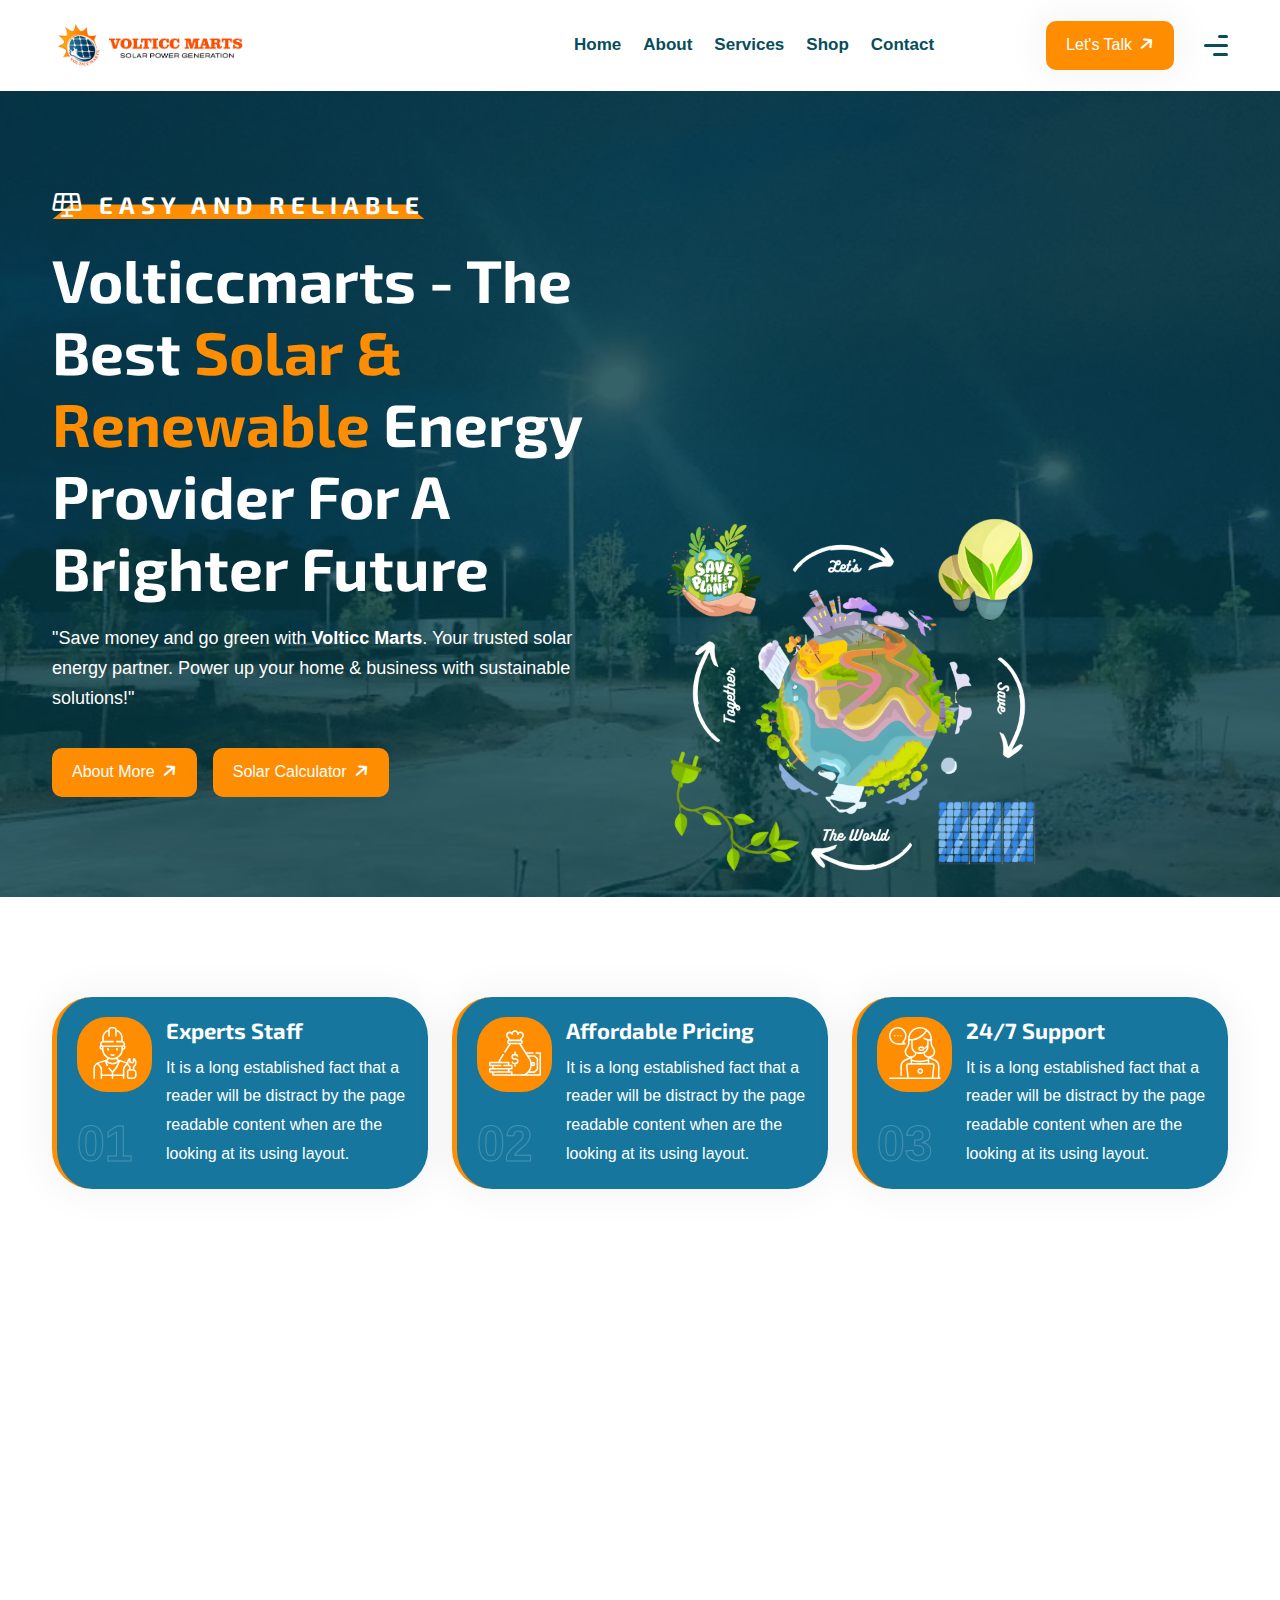
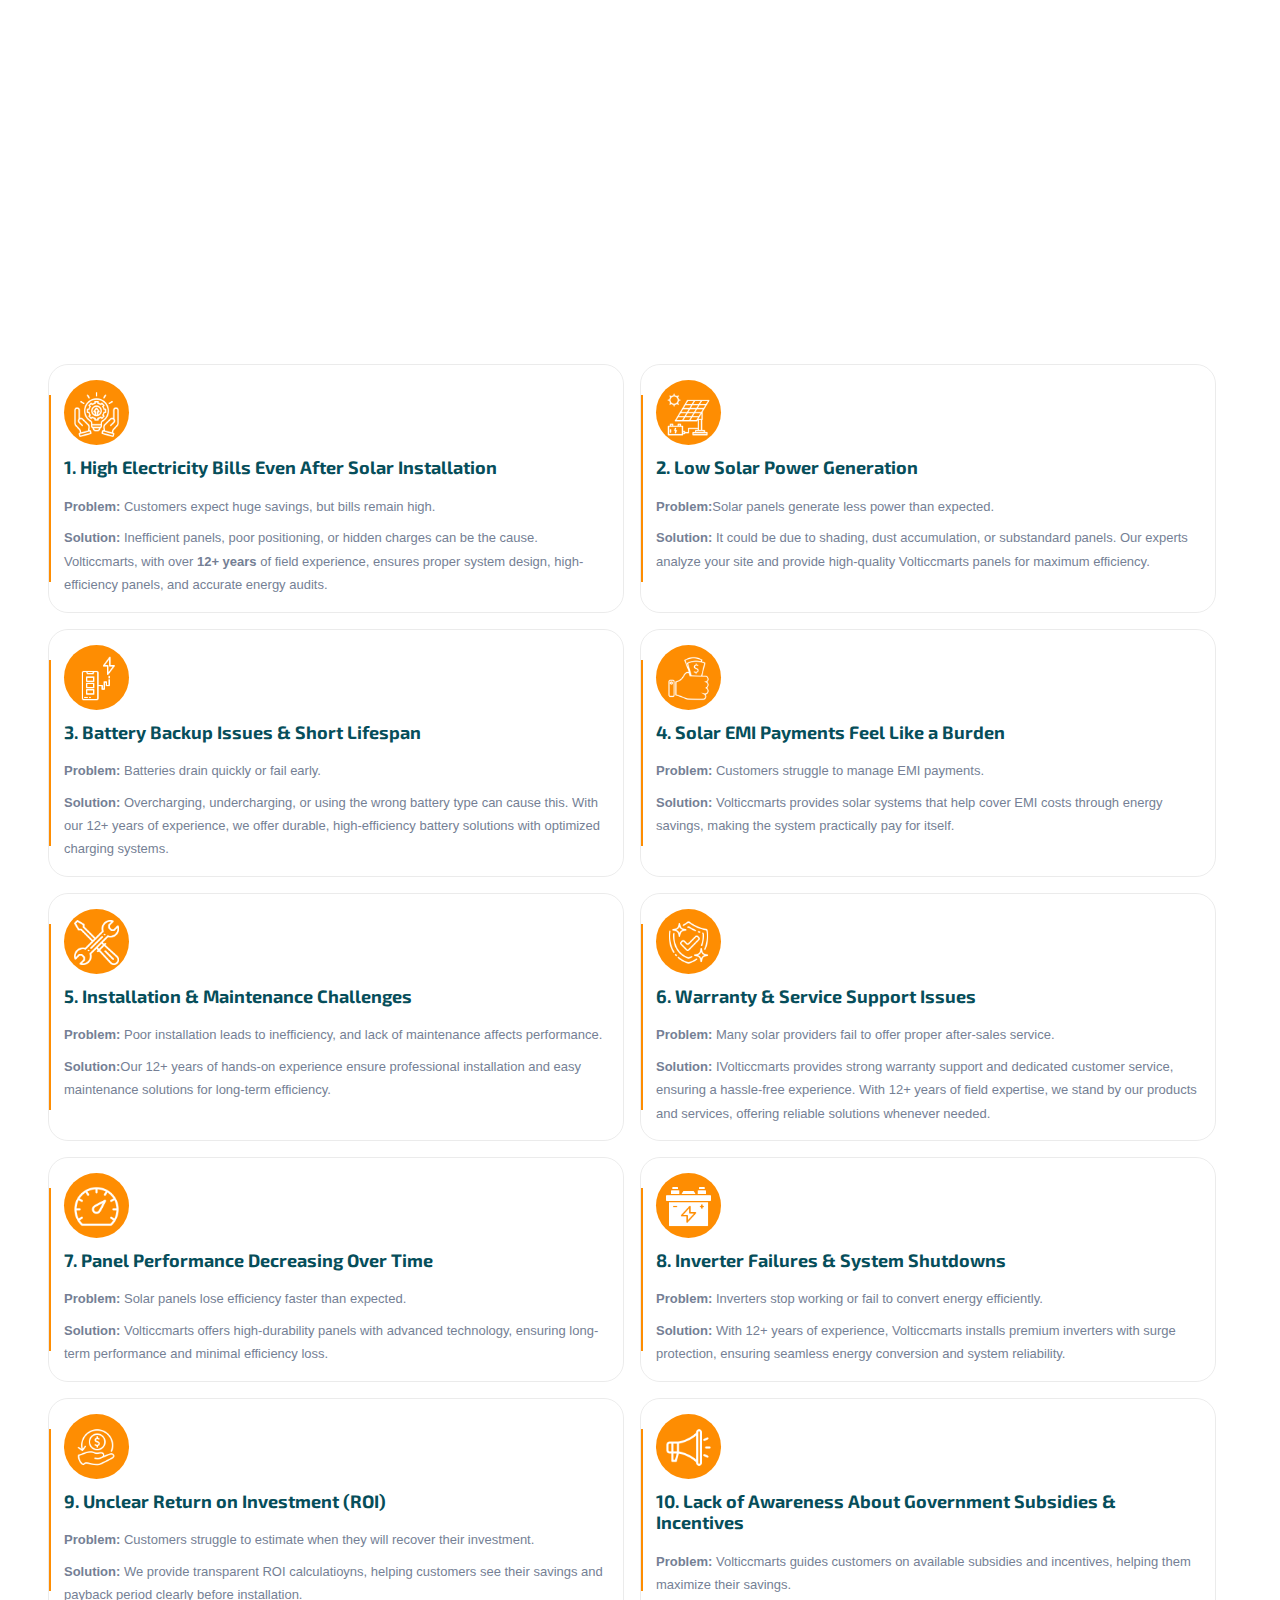
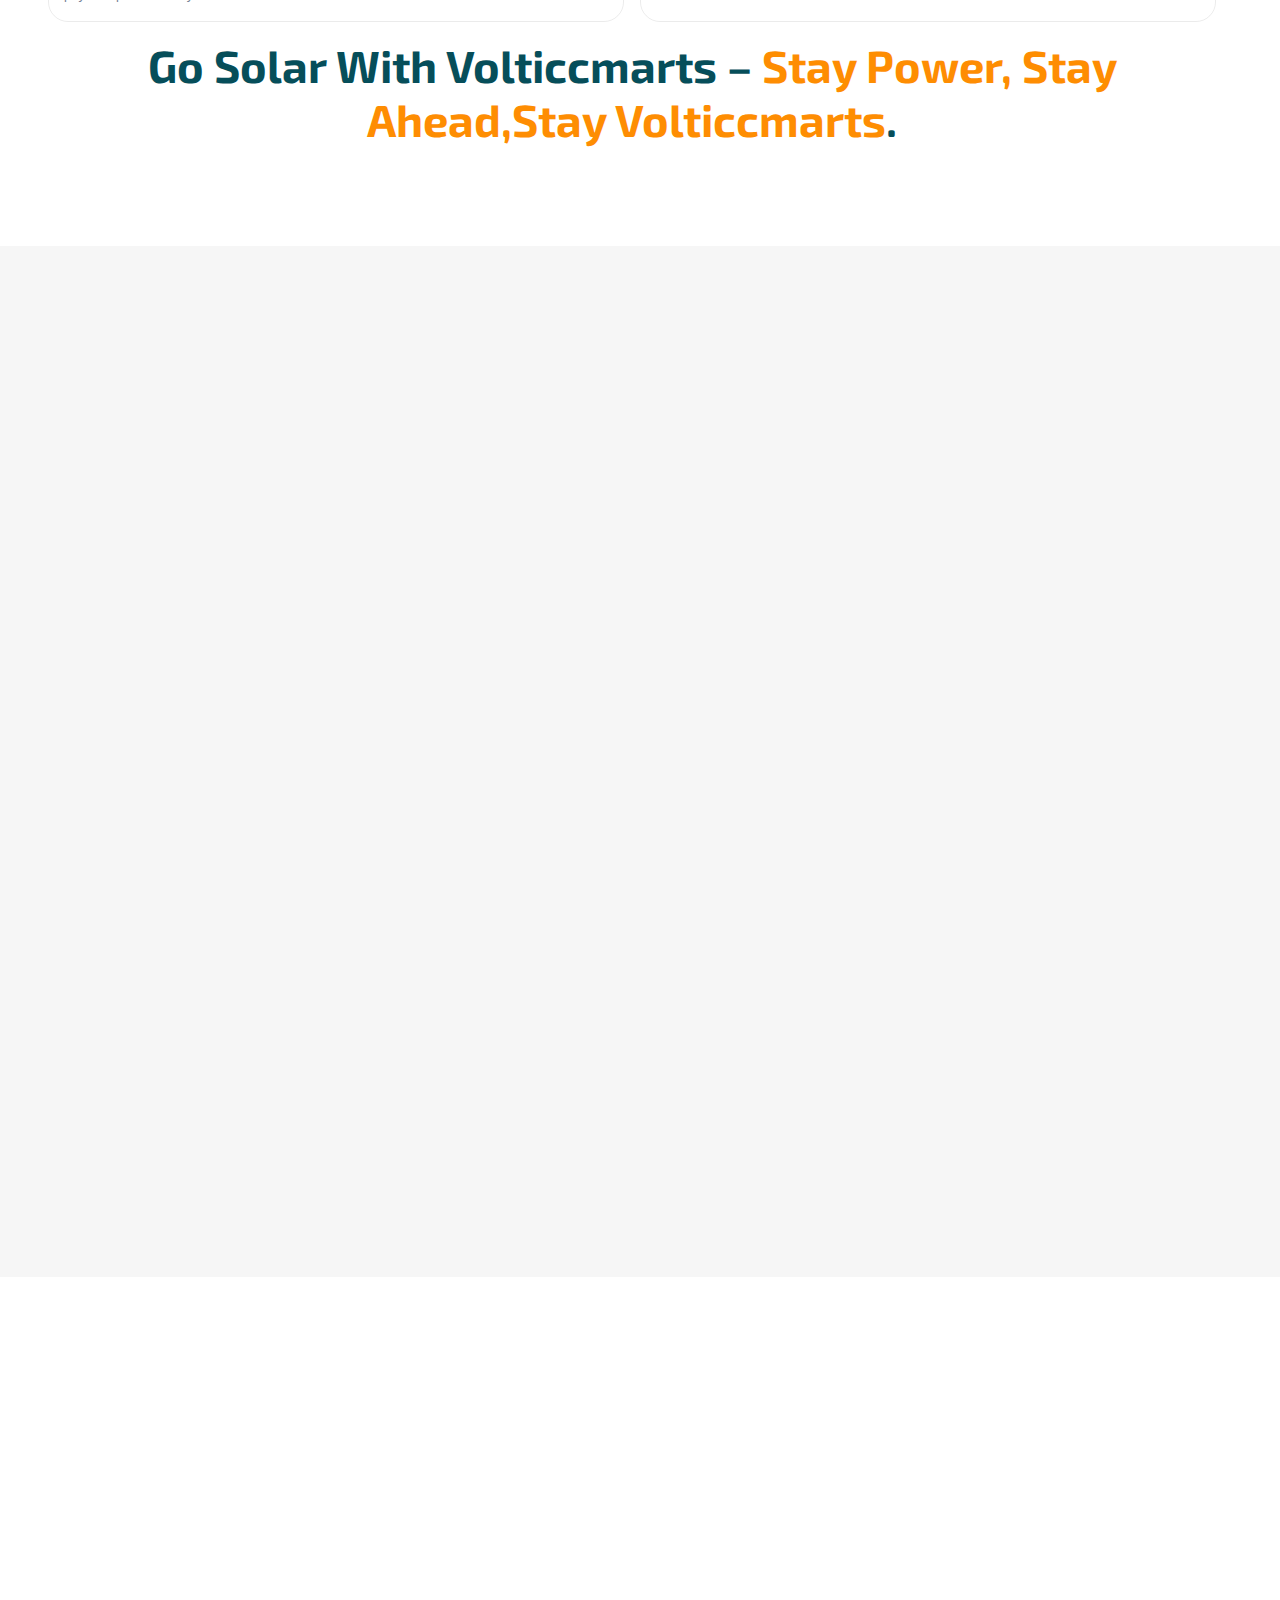
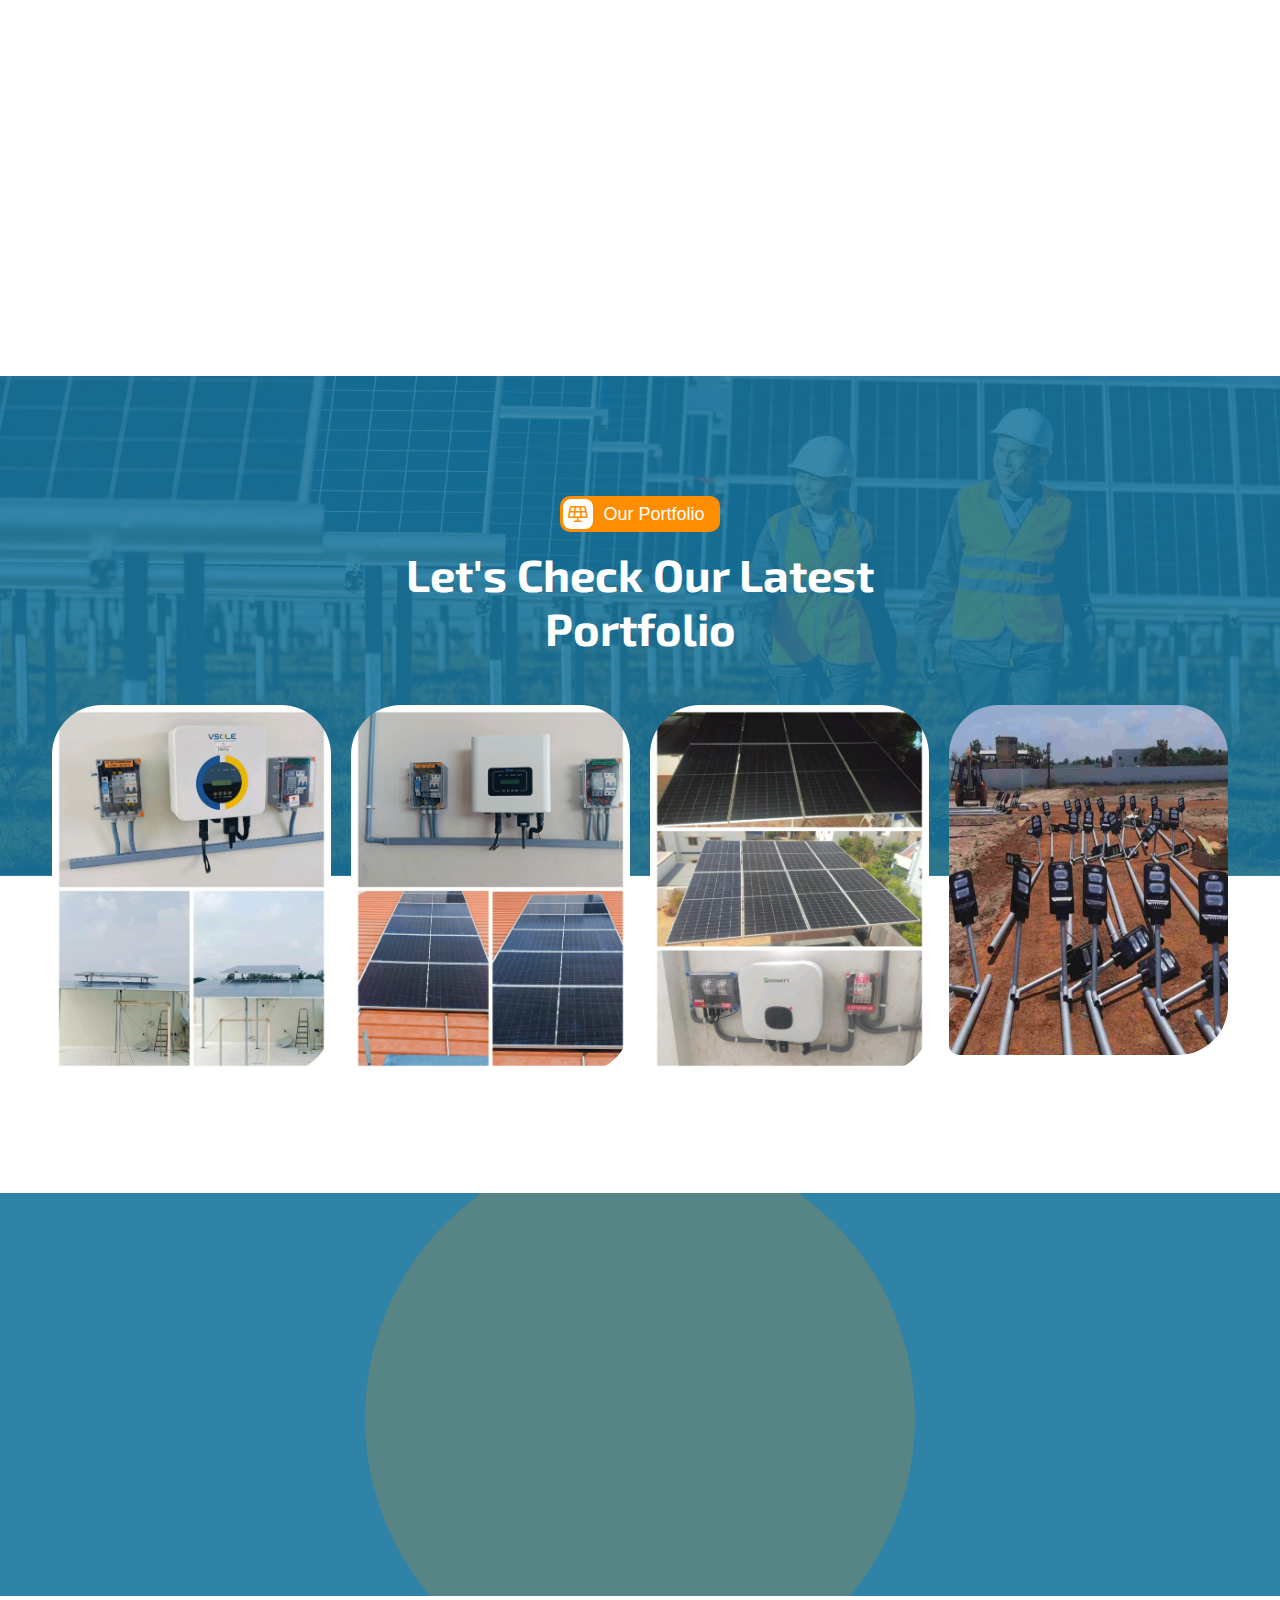
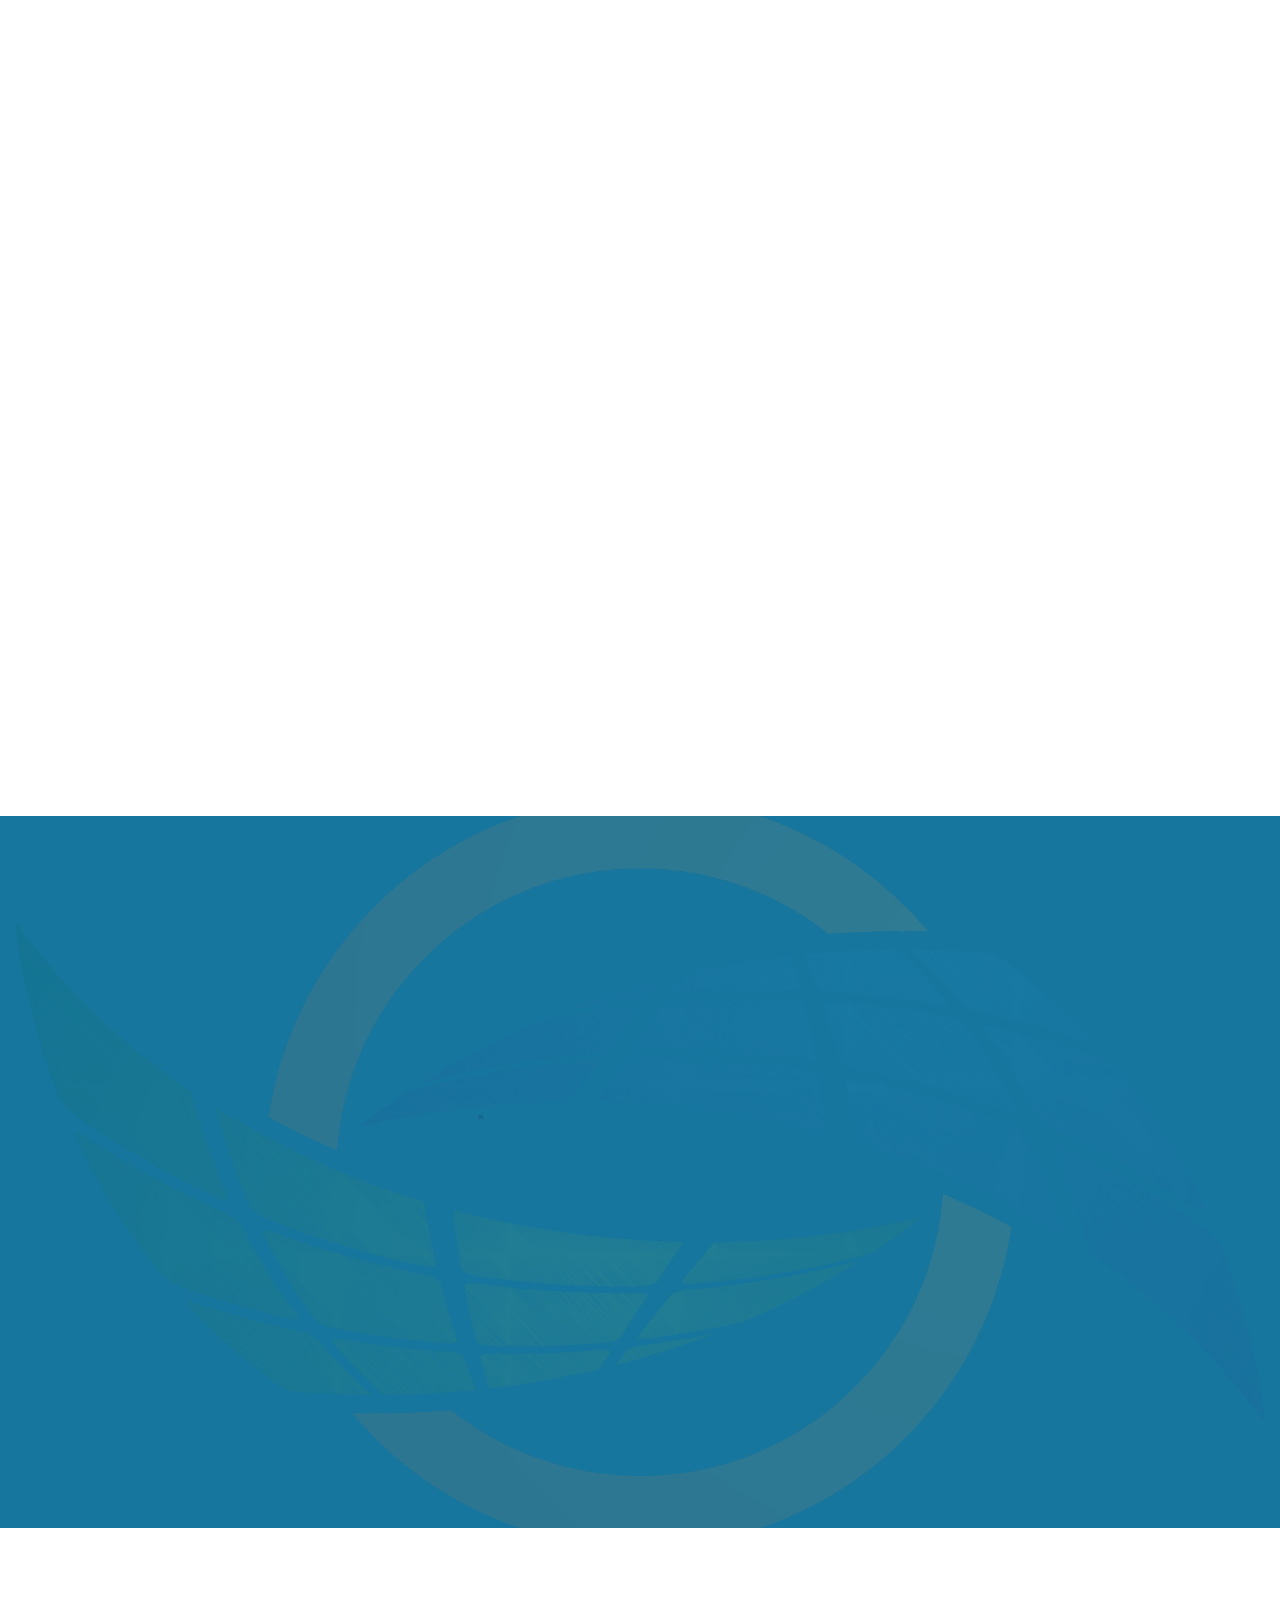
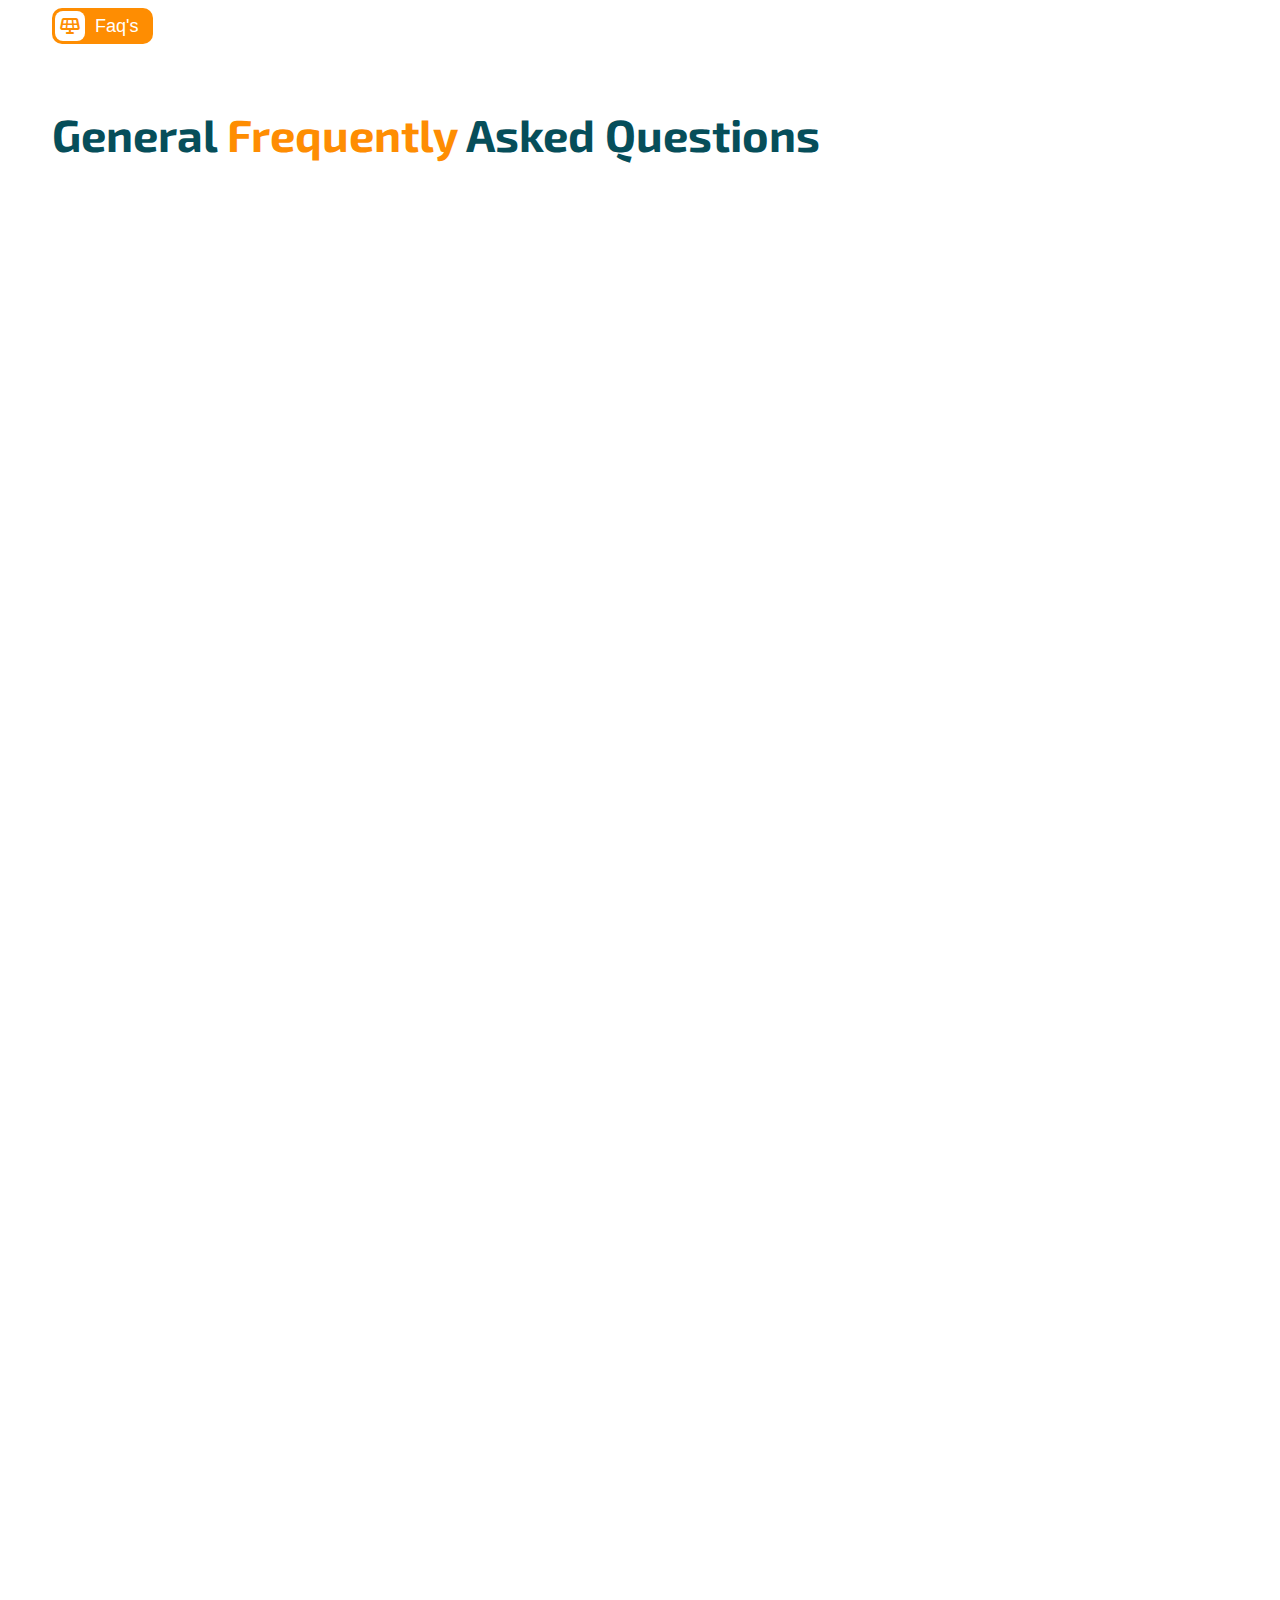
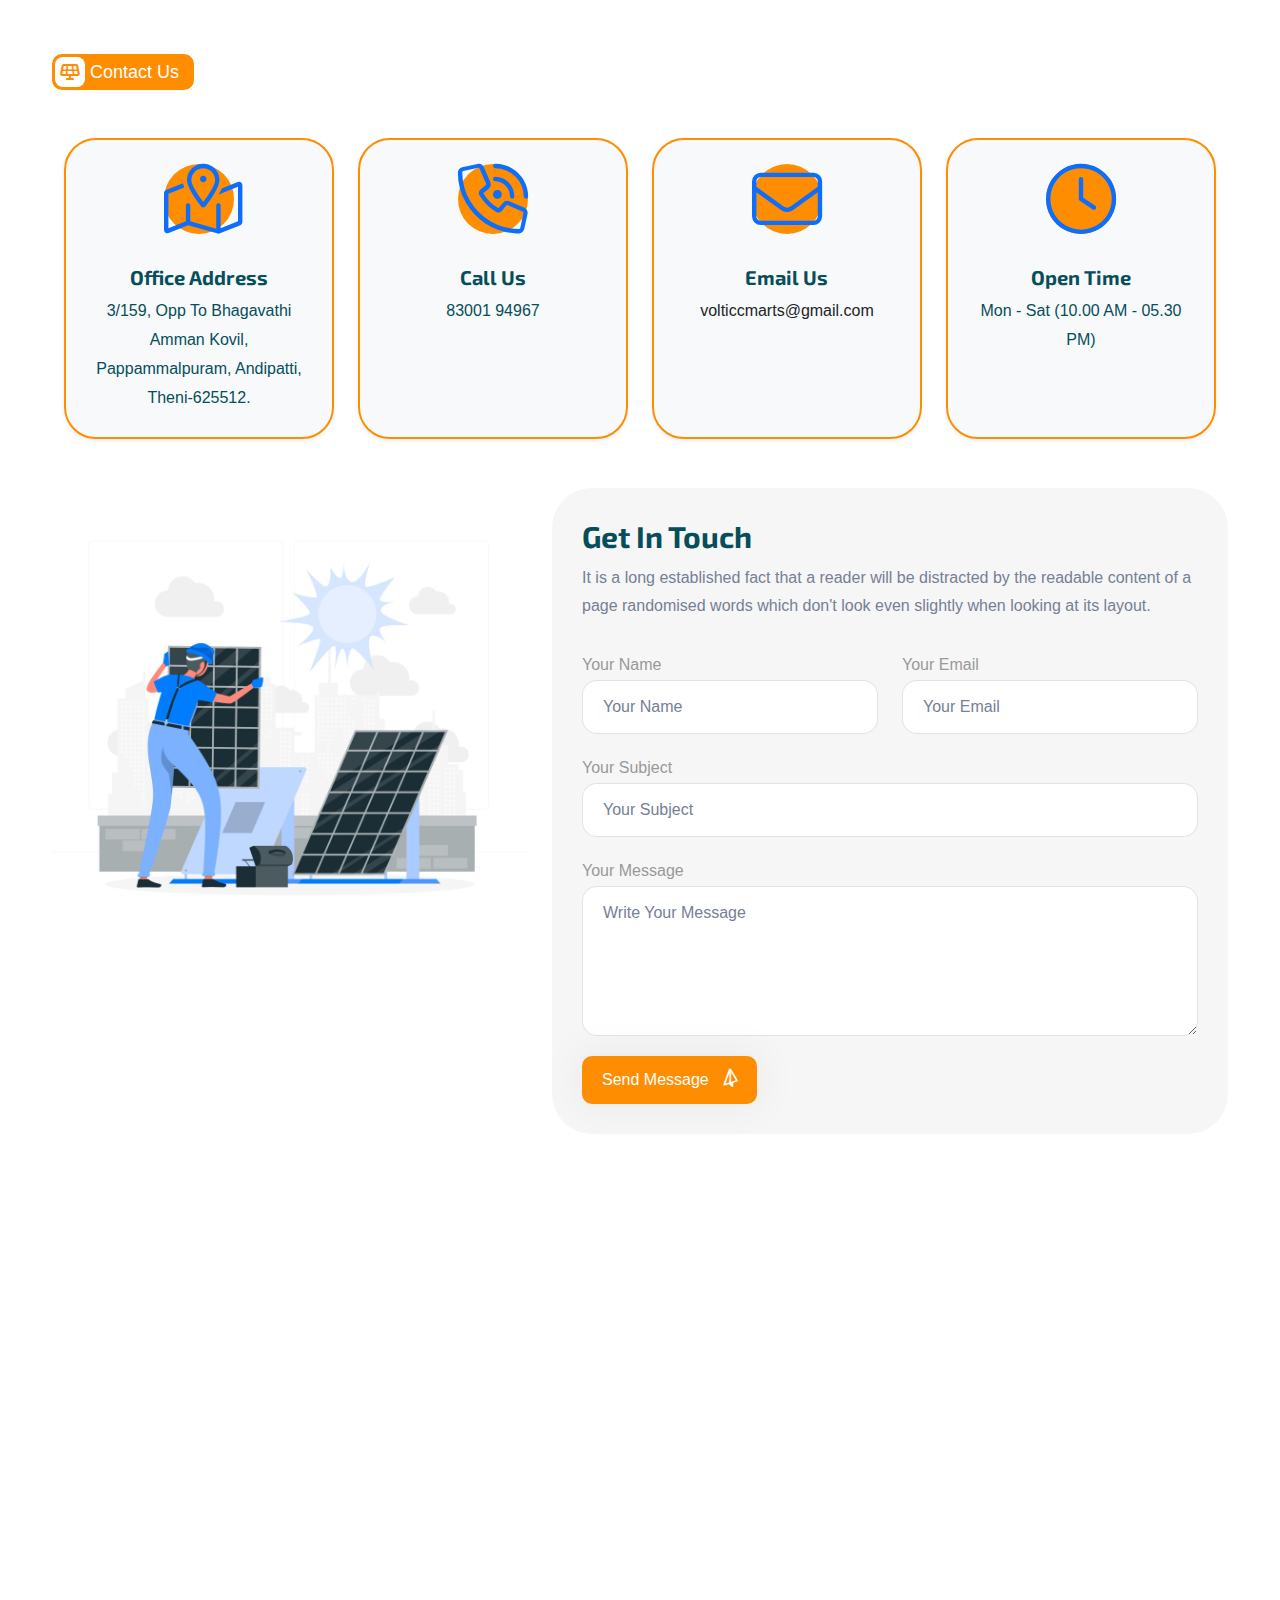
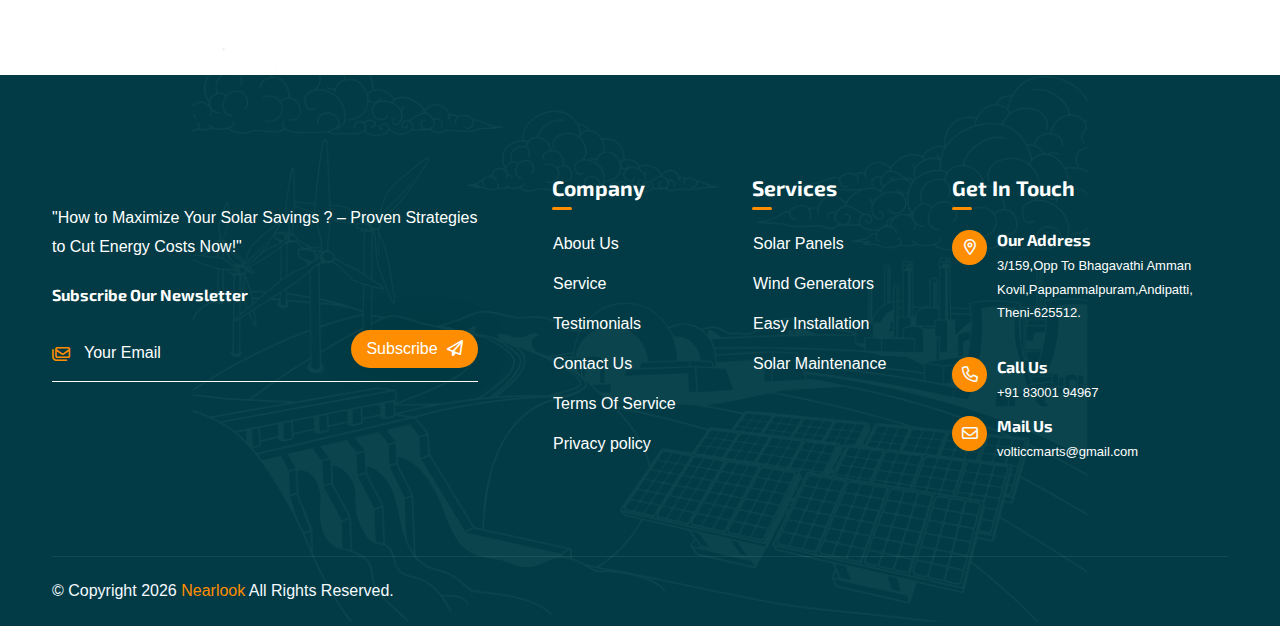
==== commit bcc526c1: "Update index.html" ====
--- a/index.html
+++ b/index.html
@@ -161,9 +161,8 @@
                 </h1>
 
                 <p data-animation="fadeInLeft" data-delay=".75s">
-                  Save money and go green with <strong>Volticc Marts</strong>.
-                  Trusted solar energy provider in <strong>your city</strong>.
-                  Power up your home & business with sustainable solutions!
+                  "Save money and go green with <strong>Volticc Marts</strong>. Your trusted solar energy partner. Power
+                  up your home & business with sustainable solutions!"
                 </p>
 
                 <div class="hero-btn" data-animation="fadeInUp" data-delay="1s">
@@ -1972,4 +1971,4 @@
   </script>
 </body>
 
-</html>+</html>
